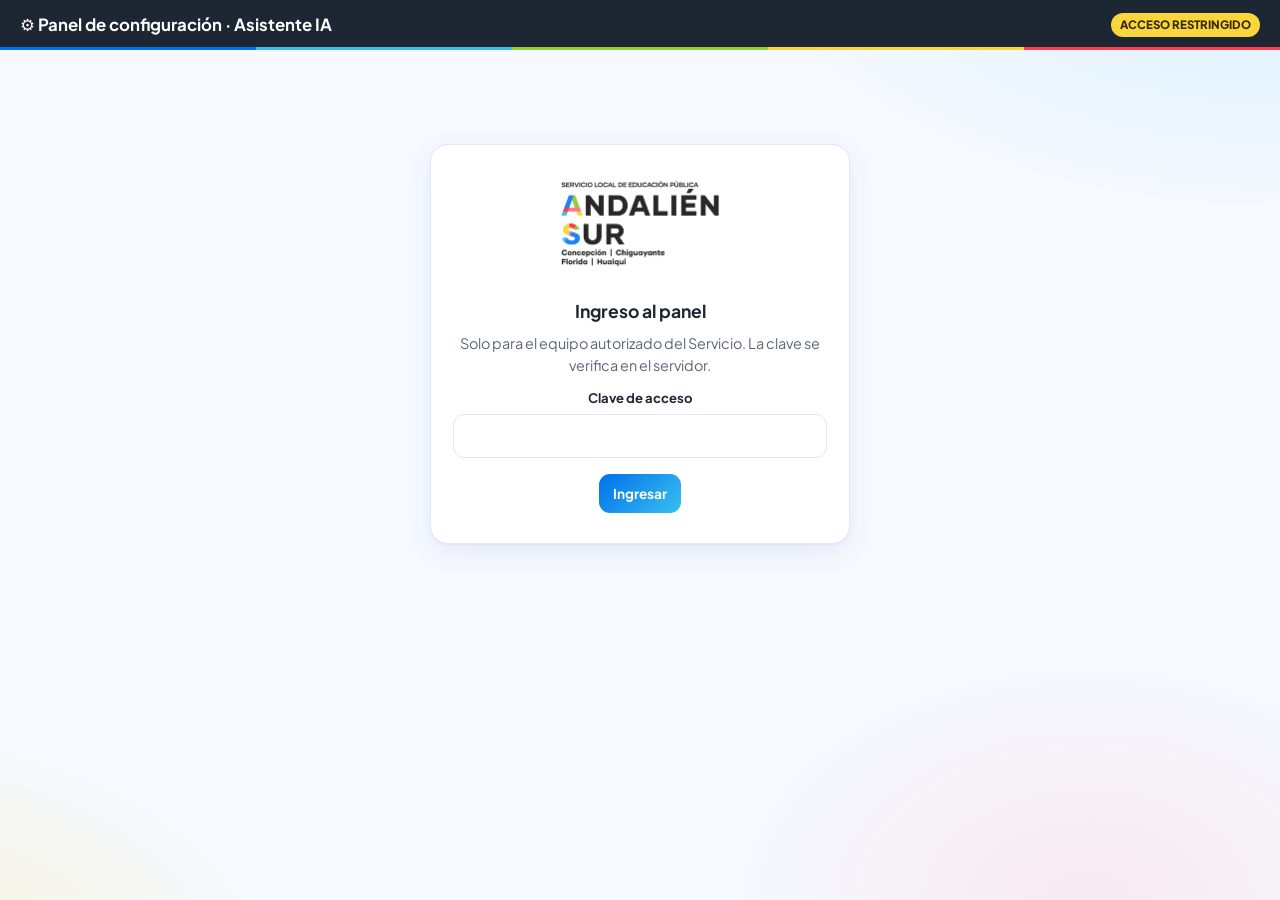
==== admin.html @ 33f2ee9d "Add files via upload" ====
<!DOCTYPE html>
<html lang="es" data-theme="light">
<head>
  <meta charset="UTF-8">
  <meta name="viewport" content="width=device-width, initial-scale=1.0">
  <meta name="robots" content="noindex, nofollow">
  <title>Panel de configuración · Asistente IA SLEP Andalién Sur</title>
  <link rel="icon" type="image/png" sizes="48x48" href="favicon-48.png">
  <link rel="preconnect" href="https://fonts.googleapis.com">
  <link rel="preconnect" href="https://fonts.gstatic.com" crossorigin>
  <link href="https://fonts.googleapis.com/css2?family=Plus+Jakarta+Sans:wght@400;500;600;700;800&display=swap" rel="stylesheet">
  <link rel="stylesheet" href="estilos.css">
  <style>
    body { overflow-y: auto; }
    .adm-top { position: sticky; top: 0; z-index: 5; display: flex; align-items: center; gap: 12px; flex-wrap: wrap; padding: 12px 20px; background: #1d2633; color: #fff; }
    .adm-top::after { content: ""; position: absolute; left: 0; right: 0; bottom: 0; height: 3px; background: var(--arcoiris); }
    .adm-top h1 { margin: 0; font-size: 1.05rem; flex: 1; }
    .adm-top .tag { font-size: .72rem; font-weight: 800; background: var(--slep-amarillo); color: #3a2a00; padding: 3px 9px; border-radius: 999px; }
    .adm { max-width: 1100px; margin: 0 auto; padding: 22px 16px 60px; }
    .tarjeta { background: var(--panel); border: 1px solid var(--borde); border-radius: 18px; box-shadow: var(--sombra); padding: 20px 22px; margin-bottom: 18px; }
    .tarjeta h2 { margin: 0 0 6px; font-size: 1.1rem; }
    .tarjeta p { margin: 0 0 10px; color: var(--texto-2); font-size: .9rem; }
    .login { max-width: 420px; margin: 8vh auto 0; text-align: center; }
    .login img { width: 200px; background: #fff; border-radius: 12px; padding: 6px 10px; margin-bottom: 10px; }
    label { display: block; font-size: .82rem; font-weight: 700; margin: 12px 0 5px; }
    input[type=text], input[type=password], select, textarea {
      width: 100%; font: inherit; font-size: .92rem; color: var(--texto); background: var(--panel);
      border: 1.5px solid var(--borde); border-radius: 11px; padding: 10px 12px;
    }
    textarea { min-height: 110px; resize: vertical; line-height: 1.5; }
    input:focus, select:focus, textarea:focus { outline: none; border-color: var(--slep-celeste); box-shadow: 0 0 0 3px rgba(58,191,240,.18); }
    .fila { display: grid; grid-template-columns: repeat(auto-fit, minmax(190px, 1fr)); gap: 0 14px; }
    .btn { border: 0; border-radius: 11px; padding: 9px 14px; font: inherit; font-weight: 700; font-size: .85rem; cursor: pointer; white-space: nowrap; }
    .btn.primario { background: linear-gradient(135deg, #0071ea, #3abff0); color: #fff; }
    .btn.sec { background: var(--panel-2); color: var(--texto); border: 1.5px solid var(--borde); }
    .btn.peligro { background: var(--rojo-suave); color: var(--rojo); }
    .btn.verde { background: var(--verde-suave); color: #2f6e0c; }
    .btn:disabled { opacity: .5; cursor: wait; }
    .acciones { display: flex; gap: 8px; flex-wrap: wrap; margin-top: 16px; align-items: center; }
    .msg-estado { font-size: .86rem; font-weight: 600; }
    .msg-estado.ok { color: var(--verde); } .msg-estado.error { color: var(--rojo); }
    .ayuda { font-size: .78rem; color: var(--texto-2); margin-top: 4px; }
    .aviso { background: var(--amarillo-suave); border-left: 5px solid var(--slep-amarillo); border-radius: 12px; padding: 12px 14px; font-size: .86rem; margin-bottom: 14px; }
    .vacio { text-align: center; color: var(--texto-2); padding: 20px; }

    /* Resumen */
    .resumen { display: grid; grid-template-columns: repeat(auto-fit, minmax(150px, 1fr)); gap: 10px; margin-bottom: 18px; }
    .cifra { background: var(--panel); border: 1px solid var(--borde); border-top: 4px solid var(--c); border-radius: 14px; padding: 12px 14px; }
    .cifra strong { display: block; font-size: 1.5rem; line-height: 1.1; }
    .cifra span { font-size: .8rem; color: var(--texto-2); }

    /* Pestañas */
    .tabs { display: flex; gap: 6px; flex-wrap: wrap; margin-bottom: 16px; position: sticky; top: 56px; z-index: 4; background: var(--fondo); padding: 6px 0; }
    .tabs button { flex: 1 1 160px; border: 1.5px solid var(--borde); background: var(--panel); border-radius: 13px; padding: 11px 12px; font: inherit; font-weight: 700; font-size: .9rem; cursor: pointer; color: var(--texto); }
    .tabs button.activa { background: #1d2633; color: #fff; border-color: #1d2633; }
    .tabs button.anadir { border-color: #90d039; }
    .tabs button.anadir.activa { background: #4fa61a; border-color: #4fa61a; }

    .herr { display: flex; gap: 8px; flex-wrap: wrap; align-items: center; margin-bottom: 12px; }
    .herr input { flex: 1 1 240px; }
    .chips { display: flex; gap: 6px; flex-wrap: wrap; margin-bottom: 12px; }
    .chips button { border: 1.5px solid var(--borde); background: var(--panel); border-radius: 999px; padding: 6px 12px; font: inherit; font-size: .8rem; font-weight: 600; cursor: pointer; }
    .chips button.activo { background: var(--azul); color: #fff; border-color: var(--azul); }

    /* Grupos y fichas */
    details.grupo { background: var(--panel); border: 1px solid var(--borde); border-radius: 16px; margin-bottom: 12px; overflow: hidden; }
    details.grupo > summary { cursor: pointer; list-style: none; display: flex; align-items: center; gap: 10px; padding: 13px 16px; font-weight: 800; border-left: 6px solid var(--c); }
    details.grupo > summary::-webkit-details-marker { display: none; }
    details.grupo > summary::after { content: "▾"; margin-left: auto; color: var(--texto-2); transition: transform .2s; }
    details.grupo:not([open]) > summary::after { transform: rotate(-90deg); }
    details.grupo > summary .n { font-size: .78rem; font-weight: 700; background: var(--panel-2); border-radius: 999px; padding: 2px 9px; color: var(--texto-2); }
    .fichas { display: grid; gap: 8px; padding: 0 12px 12px; }
    .ficha { display: flex; gap: 12px; align-items: flex-start; border: 1px solid var(--borde); border-radius: 12px; padding: 11px 13px; background: var(--panel); }
    .ficha.eliminado { opacity: .6; background: var(--panel-2); }
    .ficha .info { flex: 1; min-width: 0; }
    .ficha strong { font-size: .95rem; }
    .ficha small { display: block; color: var(--texto-2); font-size: .78rem; margin-top: 2px; }
    .ficha p { margin: 6px 0 0; font-size: .83rem; color: var(--texto-2); white-space: pre-line; overflow: hidden; display: -webkit-box; -webkit-line-clamp: 2; -webkit-box-orient: vertical; }
    .ficha p.abierto { -webkit-line-clamp: unset; display: block; }
    .ver-mas { border: 0; background: none; color: var(--azul); font: inherit; font-size: .78rem; font-weight: 700; padding: 2px 0; cursor: pointer; }
    .ficha .botones { display: flex; gap: 6px; flex-wrap: wrap; justify-content: flex-end; }
    .sello { display: inline-block; font-size: .68rem; font-weight: 800; border-radius: 999px; padding: 2px 8px; margin-left: 6px; vertical-align: 2px; }
    .sello.original { background: var(--azul-suave); color: var(--azul); }
    .sello.editado { background: var(--amarillo-suave); color: #8a6100; }
    .sello.nuevo { background: var(--verde-suave); color: #2f6e0c; }
    .sello.eliminado, .sello.oculto { background: var(--rojo-suave); color: var(--rojo); }
    .subtitulo { font-size: .95rem; margin: 20px 0 10px; }

    /* Añadir */
    .opciones-anadir { display: grid; grid-template-columns: repeat(auto-fit, minmax(190px, 1fr)); gap: 10px; margin-bottom: 16px; }
    .opciones-anadir button { text-align: left; border: 1.5px solid var(--borde); background: var(--panel); border-radius: 14px; padding: 13px 14px; font: inherit; cursor: pointer; border-top: 4px solid var(--c); }
    .opciones-anadir button strong { display: block; font-size: .92rem; }
    .opciones-anadir button span { font-size: .78rem; color: var(--texto-2); }
    .opciones-anadir button.activo { background: var(--azul-suave); border-color: var(--azul); }

    /* Ventana de edición */
    dialog { border: 0; border-radius: 18px; padding: 0; width: min(680px, calc(100vw - 24px)); max-height: calc(100vh - 40px); box-shadow: 0 20px 60px rgba(0,0,0,.3); background: var(--panel); color: var(--texto); }
    dialog::backdrop { background: rgba(15, 25, 40, .55); }
    .dlg-cab { display: flex; align-items: center; gap: 10px; padding: 14px 18px; border-bottom: 1px solid var(--borde); position: sticky; top: 0; background: var(--panel); z-index: 1; }
    .dlg-cab h2 { margin: 0; font-size: 1.02rem; flex: 1; }
    .dlg-cuerpo { padding: 4px 18px 18px; }
    @media (max-width: 640px) {
      .ficha { flex-direction: column; } .ficha .botones { justify-content: flex-start; }
      .adm-top { padding: 10px 14px; } .adm-top h1 { font-size: .95rem; } .adm-top .tag { display: none; }
      .resumen { grid-template-columns: repeat(3, 1fr); gap: 6px; }
      .cifra { padding: 8px 9px; } .cifra strong { font-size: 1.15rem; } .cifra span { font-size: .68rem; }
      .tabs { position: static; } .tabs button { flex: 1 1 30%; padding: 9px 6px; font-size: .78rem; }
    }
  </style>
</head>
<body>
  <header class="adm-top">
    <h1>⚙️ Panel de configuración · Asistente IA</h1>
    <span class="tag">ACCESO RESTRINGIDO</span>
    <button class="btn sec" id="btnSalir" hidden>Cerrar sesión</button>
  </header>

  <main class="adm">
    <!-- INGRESO -->
    <section class="tarjeta login" id="vistaLogin">
      <img src="logo-slep.png" alt="SLEP Andalién Sur">
      <h2>Ingreso al panel</h2>
      <p>Solo para el equipo autorizado del Servicio. La clave se verifica en el servidor.</p>
      <form id="formLogin">
        <label for="clave">Clave de acceso</label>
        <input type="password" id="clave" autocomplete="current-password" required>
        <div class="acciones" style="justify-content:center">
          <button class="btn primario" id="btnEntrar" type="submit">Ingresar</button>
        </div>
        <p class="msg-estado" id="estadoLogin"></p>
      </form>
    </section>

    <!-- PANEL -->
    <div id="vistaPanel" hidden>
      <div class="aviso">🔒 <strong>Solo información institucional.</strong> No ingrese nombres de estudiantes, RUT, correos, teléfonos ni datos de salud (Ley 21.719). Los cambios se ven en el asistente la próxima vez que alguien lo abra. <span id="enlacePlanilla"></span></div>

      <div class="resumen" id="resumen"></div>

      <nav class="tabs" aria-label="Secciones del panel">
        <button data-tab="est" class="activa">🏫 Establecimientos</button>
        <button data-tab="fuentes">📚 Fuentes y documentos</button>
        <button data-tab="anadir" class="anadir">➕ Añadir</button>
      </nav>

      <!-- ESTABLECIMIENTOS: ver, editar, eliminar -->
      <section id="tab-est">
        <div class="herr">
          <input type="text" id="buscarEst" placeholder="🔍 Buscar colegio, nivel o característica…">
        </div>
        <div class="chips" id="chipsComuna"></div>
        <div id="listaEst"><p class="vacio">Cargando…</p></div>
      </section>

      <!-- FUENTES: ver, editar, eliminar -->
      <section id="tab-fuentes" hidden>
        <div class="herr">
          <input type="text" id="buscarFuente" placeholder="🔍 Buscar documento, organismo o tema…">
        </div>
        <div id="listaFuentes"><p class="vacio">Cargando…</p></div>
      </section>

      <!-- AÑADIR -->
      <section id="tab-anadir" hidden>
        <div class="opciones-anadir" id="opcionesAnadir">
          <button data-nuevo="establecimiento" style="--c:#4fa61a" class="activo"><strong>🏫 Establecimiento</strong><span>Un colegio, liceo o jardín nuevo</span></button>
          <button data-nuevo="documento" style="--c:#e0559b"><strong>📄 Documento o enlace</strong><span>Aparece en la Biblioteca y el chat lo usa</span></button>
          <button data-nuevo="info" style="--c:#0071ea"><strong>ℹ️ Información del Servicio</strong><span>Avisos, orientaciones o acuerdos</span></button>
          <button data-nuevo="masivo" style="--c:#f0a500"><strong>📥 Varios establecimientos</strong><span>Carga masiva desde el PAL</span></button>
        </div>
        <section class="tarjeta" id="cajaAnadir"></section>
      </section>
    </div>
  </main>

  <!-- Ventana para editar -->
  <dialog id="dlg">
    <div class="dlg-cab"><h2 id="dlgTitulo">Editar</h2><button class="btn sec" type="button" id="dlgCerrar">✕ Cerrar</button></div>
    <div class="dlg-cuerpo" id="dlgCuerpo"></div>
  </dialog>

  <script src="config.js"></script>
  <script src="establecimientos.js"></script>
  <script src="documentos.js"></script>
  <script>
  (function () {
    "use strict";
    const $ = (s) => document.querySelector(s);
    const esc = (t) => String(t == null ? "" : t).replace(/[&<>"]/g, (c) => ({ "&": "&amp;", "<": "&lt;", ">": "&gt;", '"': "&quot;" }[c]));
    const norm = (t) => String(t || "").toLowerCase().normalize("NFD").replace(/[̀-ͯ]/g, "").trim();
    const API = (typeof CONFIG !== "undefined" && CONFIG.API) || "";
    const PERSONALES = /\b\d{1,2}\.?\d{3}\.?\d{3}\s?-\s?[\dkK]\b|\b[\w.+-]+@[\w-]+\.[\w.-]+\b|(\+?56\s?)?\b9\s?\d{4}\s?\d{4}\b/;
    const COMUNAS = ["Concepción", "Chiguayante", "Florida", "Hualqui"];
    const COLOR_COMUNA = { "Concepción": "#0071ea", "Chiguayante": "#3abff0", "Florida": "#4fa61a", "Hualqui": "#f0a500", "": "#8a94a6" };
    const NOMBRE_ESTADO = { original: "Base PAL", editado: "Editado", nuevo: "Agregado", eliminado: "Eliminado", oculto: "Oculto" };
    let clave = "", items = [], comunaFiltro = "", tipoNuevo = "establecimiento";

    try { clave = sessionStorage.getItem("slep-admin") || ""; } catch (e) {}

    async function llamar(accion, extra) {
      if (!API) throw new Error("El asistente no tiene configurada la URL de Apps Script (config.js).");
      const r = await fetch(API, { method: "POST", headers: { "Content-Type": "text/plain;charset=utf-8" }, body: JSON.stringify(Object.assign({ accion, clave }, extra || {})) });
      const d = await r.json();
      if (!d.ok) throw new Error(d.error || "Error desconocido");
      return d;
    }
    function estado(el, texto, tipo) { if (!el) return; el.textContent = texto; el.className = "msg-estado " + (tipo || ""); }

    /* ---------- Ingreso ---------- */
    async function entrar(e) {
      if (e) e.preventDefault();
      if (!clave) clave = $("#clave").value;
      $("#btnEntrar").disabled = true; estado($("#estadoLogin"), "Verificando…");
      try {
        const d = await llamar("admin-entrar");
        try { sessionStorage.setItem("slep-admin", clave); } catch (err) {}
        $("#vistaLogin").hidden = true; $("#vistaPanel").hidden = false; $("#btnSalir").hidden = false;
        if (d.planilla) $("#enlacePlanilla").innerHTML = `Respaldo: <a href="${esc(d.planilla)}" target="_blank" rel="noopener">planilla de Google</a>.`;
        cargar();
      } catch (err) {
        clave = ""; try { sessionStorage.removeItem("slep-admin"); } catch (e2) {}
        estado($("#estadoLogin"), err.message, "error");
      } finally { $("#btnEntrar").disabled = false; }
    }
    async function cargar() {
      try { items = (await llamar("admin-listar")).items || []; pintarTodo(); }
      catch (err) { $("#listaEst").innerHTML = $("#listaFuentes").innerHTML = `<p class="vacio">No se pudo cargar: ${esc(err.message)}</p>`; }
    }

    /* ---------- Unión: base (archivos del sitio) + cambios del panel ---------- */
    function establecimientos() {
      const panel = items.filter((i) => i.tipo === "establecimiento");
      const usados = new Set();
      const lista = ESTABLECIMIENTOS.map((b) => {
        const it = panel.find((i) => i.id === b.id) || panel.find((i) => norm(i.titulo) === norm(b.nombre));
        const o = { id: b.id, nombre: b.nombre, comuna: b.comuna || "", entorno: b.entorno || "", niveles: b.niveles || "", alias: b.alias || "",
          caracteristicas: b.caracteristicas || "", enlaces: "", rbd: b.rbd || "", base: b, estado: "original" };
        if (!it) return o;
        usados.add(it.id);
        if (!it.activo) return Object.assign(o, { estado: "eliminado", item: it });
        return Object.assign(o, { nombre: it.titulo, comuna: it.comuna, entorno: it.entorno, niveles: it.niveles, alias: it.claves,
          caracteristicas: it.texto, enlaces: it.enlaces, estado: "editado", item: it });
      });
      panel.filter((i) => !usados.has(i.id)).forEach((it) => lista.push({ id: it.id, nombre: it.titulo, comuna: it.comuna, entorno: it.entorno,
        niveles: it.niveles, alias: it.claves, caracteristicas: it.texto, enlaces: it.enlaces, estado: it.activo ? "nuevo" : "oculto", item: it }));
      return lista;
    }
    function documentos() {
      const panel = items.filter((i) => i.tipo === "documento");
      const usados = new Set();
      const lista = DOCUMENTOS.map((b) => {
        const it = panel.find((i) => i.id === b.id);
        const enl = [b.url && /^https?:/.test(b.url) ? "Sitio oficial | " + b.url : "", b.pdfOficial && b.pdfOficial !== b.url ? "PDF oficial | " + b.pdfOficial : ""].filter(Boolean).join("\n");
        const o = { id: b.id, titulo: b.titulo, organismo: b.org, anio: b.anio || "", categoria: b.cat, texto: b.resumen, enlaces: enl, claves: "", base: b, estado: "original" };
        if (!it) return o;
        usados.add(it.id);
        if (!it.activo) return Object.assign(o, { estado: "eliminado", item: it });
        return Object.assign(o, { titulo: it.titulo, organismo: it.organismo || b.org, anio: it.anio, categoria: it.categoria || b.cat, texto: it.texto,
          enlaces: it.enlaces, claves: it.claves, estado: "editado", item: it });
      });
      panel.filter((i) => !usados.has(i.id)).forEach((it) => lista.push({ id: it.id, titulo: it.titulo, organismo: it.organismo, anio: it.anio,
        categoria: it.categoria || "servicio", texto: it.texto, enlaces: it.enlaces, claves: it.claves, estado: it.activo ? "nuevo" : "oculto", item: it }));
      return lista;
    }
    const informaciones = () => items.filter((i) => i.tipo === "info" || i.tipo === "enlace")
      .map((it) => ({ id: it.id, titulo: it.titulo, texto: it.texto, enlaces: it.enlaces, claves: it.claves, estado: it.activo ? "nuevo" : "oculto", item: it }));

    /* ---------- Pintar ---------- */
    function pintarTodo() { pintarResumen(); pintarChips(); pintarEst(); pintarFuentes(); if (!$("#cajaAnadir").innerHTML) mostrarAnadir(tipoNuevo); }

    function pintarResumen() {
      const ests = establecimientos().filter((e) => e.estado !== "eliminado" && e.estado !== "oculto");
      const docs = documentos().filter((d) => d.estado !== "eliminado" && d.estado !== "oculto");
      const cifras = COMUNAS.map((c) => ({ n: ests.filter((e) => e.comuna === c).length, t: c, c: COLOR_COMUNA[c] }))
        .concat([{ n: docs.length, t: "Documentos en la Biblioteca", c: "#e0559b" }, { n: informaciones().filter((i) => i.estado !== "oculto").length, t: "Informaciones del Servicio", c: "#5b4bd1" }]);
      $("#resumen").innerHTML = `<div class="cifra" style="--c:#1d2633"><strong>${ests.length}</strong><span>Establecimientos en total</span></div>` +
        cifras.map((x) => `<div class="cifra" style="--c:${x.c}"><strong>${x.n}</strong><span>${esc(x.t)}</span></div>`).join("");
    }
    function pintarChips() {
      const opciones = [["", "Todas"]].concat(COMUNAS.map((c) => [c, c]), [["sin", "Sin comuna"]]);
      $("#chipsComuna").innerHTML = opciones.map(([v, t]) => `<button data-comuna="${esc(v)}" class="${comunaFiltro === v ? "activo" : ""}">${esc(t)}</button>`).join("");
    }

    function botonesDe(o, tipo) {
      const b = [];
      if (o.estado === "eliminado") b.push(`<button class="btn verde" data-acc="restaurar" data-tipo="${tipo}" data-id="${esc(o.id)}">↩ Restaurar</button>`);
      else {
        b.push(`<button class="btn sec" data-acc="editar" data-tipo="${tipo}" data-id="${esc(o.id)}">✏️ Editar</button>`);
        if (o.estado === "editado") b.push(`<button class="btn sec" data-acc="original" data-tipo="${tipo}" data-id="${esc(o.id)}" title="Deshacer los cambios">↺ Original</button>`);
        if (o.estado === "oculto") b.push(`<button class="btn verde" data-acc="mostrar" data-tipo="${tipo}" data-id="${esc(o.id)}">👁 Mostrar</button>`);
        b.push(`<button class="btn peligro" data-acc="eliminar" data-tipo="${tipo}" data-id="${esc(o.id)}">🗑 Eliminar</button>`);
      }
      return `<div class="botones">${b.join("")}</div>`;
    }
    const sello = (e) => `<span class="sello ${e}">${NOMBRE_ESTADO[e]}</span>`;
    const textoLargo = (t) => t ? `<p>${esc(t)}</p>${String(t).length > 150 ? `<button class="ver-mas" type="button">Ver más</button>` : ""}` : "";

    function pintarEst() {
      const q = norm($("#buscarEst").value);
      const todos = establecimientos().filter((e) => !q || norm([e.nombre, e.alias, e.niveles, e.caracteristicas, e.rbd].join(" ")).includes(q));
      const grupos = COMUNAS.concat([""]).filter((c) => !comunaFiltro || (comunaFiltro === "sin" ? c === "" : c === comunaFiltro));
      const html = grupos.map((c) => {
        const lista = todos.filter((e) => (COMUNAS.includes(e.comuna) ? e.comuna : "") === c).sort((a, b) => a.nombre.localeCompare(b.nombre, "es"));
        if (!lista.length) return "";
        const activos = lista.filter((e) => e.estado !== "eliminado");
        return `<details class="grupo" open style="--c:${COLOR_COMUNA[c]}"><summary>${c ? "📍 " + esc(c) : "❔ Sin comuna registrada"} <span class="n">${activos.length}</span></summary>
          <div class="fichas">${lista.map((e) => `
            <div class="ficha ${e.estado === "eliminado" ? "eliminado" : ""}">
              <div class="info">
                <strong>${esc(e.nombre)}</strong>${sello(e.estado)}
                <small>${[e.niveles, e.entorno, e.rbd ? "RBD " + e.rbd : "", e.alias ? "También: " + e.alias : ""].filter(Boolean).map(esc).join(" · ")}</small>
                ${textoLargo(e.caracteristicas)}
              </div>${botonesDe(e, "establecimiento")}
            </div>`).join("")}</div></details>`;
      }).join("");
      $("#listaEst").innerHTML = html || `<p class="vacio">No encontré establecimientos con ese criterio.</p>`;
    }

    function pintarFuentes() {
      const q = norm($("#buscarFuente").value);
      const filtra = (o) => !q || norm([o.titulo, o.organismo, o.texto, o.claves].join(" ")).includes(q);
      const docs = documentos().filter(filtra);
      const infos = informaciones().filter(filtra);
      const grupos = Object.keys(CATEGORIAS_DOC).map((c) => {
        const C = CATEGORIAS_DOC[c];
        const lista = docs.filter((d) => (CATEGORIAS_DOC[d.categoria] ? d.categoria : "servicio") === c);
        if (!lista.length) return "";
        return `<details class="grupo" ${q ? "open" : ""} style="--c:${C.color}"><summary>${C.emoji} ${esc(C.nombre)} <span class="n">${lista.filter((d) => d.estado !== "eliminado").length}</span></summary>
          <div class="fichas">${lista.map((d) => `
            <div class="ficha ${d.estado === "eliminado" ? "eliminado" : ""}">
              <div class="info"><strong>${esc(d.titulo)}</strong>${sello(d.estado)}
                <small>${esc([d.organismo, d.anio].filter(Boolean).join(" · "))}</small>${textoLargo(d.texto)}</div>${botonesDe(d, "documento")}
            </div>`).join("")}</div></details>`;
      }).join("");
      $("#listaFuentes").innerHTML =
        `<h3 class="subtitulo">📄 Documentos y enlaces de la Biblioteca</h3>` + (grupos || `<p class="vacio">Sin resultados.</p>`) +
        `<h3 class="subtitulo">ℹ️ Información del Servicio (la usa el chat)</h3>` +
        (infos.length ? `<div class="fichas" style="padding:0">${infos.map((i) => `
          <div class="ficha"><div class="info"><strong>${esc(i.titulo)}</strong>${sello(i.estado)}<small>Actualizado: ${esc(i.item.actualizado)}</small>${textoLargo(i.texto)}</div>${botonesDe(i, "info")}</div>`).join("")}</div>`
          : `<p class="vacio">Aún no hay información del Servicio. Puede agregarla en la pestaña <strong>➕ Añadir</strong>.</p>`);
    }

    /* ---------- Formularios (los mismos para añadir y editar) ---------- */
    const opcionesCat = (sel) => Object.keys(CATEGORIAS_DOC).map((c) => `<option value="${c}" ${c === sel ? "selected" : ""}>${CATEGORIAS_DOC[c].emoji} ${esc(CATEGORIAS_DOC[c].nombre)}</option>`).join("");
    function formulario(tipo, v) {
      v = v || {};
      const pie = `<div class="acciones"><button class="btn primario" type="submit">💾 Guardar</button><span class="msg-estado"></span></div>`;
      if (tipo === "establecimiento") return `
        <form data-form="establecimiento" data-id="${esc(v.id || "")}">
          <label>Nombre del establecimiento</label><input type="text" name="titulo" maxlength="200" required value="${esc(v.nombre)}">
          <div class="fila">
            <div><label>Comuna</label><select name="comuna"><option value="">—</option>${COMUNAS.map((c) => `<option ${c === v.comuna ? "selected" : ""}>${c}</option>`).join("")}</select></div>
            <div><label>Entorno</label><select name="entorno"><option value="">—</option>${["Urbano", "Rural", "Mixto (urbano y rural)"].map((c) => `<option ${c === v.entorno ? "selected" : ""}>${c}</option>`).join("")}</select></div>
          </div>
          <label>Niveles que imparte</label><input type="text" name="niveles" maxlength="200" value="${esc(v.niveles)}" placeholder="Ej.: Parvularia a 8° básico">
          <label>Otros nombres con que se le conoce (opcional, separados por coma)</label><input type="text" name="claves" maxlength="500" value="${esc(v.alias)}" placeholder="Ej.: sigla o nombre corto">
          <label>Características (según el PAL)</label><textarea name="texto" maxlength="8000" placeholder="Sello, programas (PIE, SEP), focos del PAL, realidad del entorno. Sin datos personales.">${esc(v.caracteristicas)}</textarea>
          <label>Enlaces (opcional, uno por línea: Título | https://...)</label><textarea name="enlaces" maxlength="3000" style="min-height:60px">${esc(v.enlaces)}</textarea>
          ${pie}</form>`;
      if (tipo === "documento") return `
        <form data-form="documento" data-id="${esc(v.id || "")}">
          <label>Título del documento o recurso</label><input type="text" name="titulo" maxlength="200" required value="${esc(v.titulo)}">
          <div class="fila">
            <div><label>Organismo</label><input type="text" name="organismo" maxlength="120" value="${esc(v.organismo)}" placeholder="Ej.: MINEDUC, CPEIP, SLEP"></div>
            <div><label>Año</label><input type="text" name="anio" maxlength="10" value="${esc(v.anio)}"></div>
            <div><label>Categoría en la Biblioteca</label><select name="categoria">${opcionesCat(v.categoria || "servicio")}</select></div>
          </div>
          <label>Resumen (una idea por línea; puede usar **negritas**)</label><textarea name="texto" maxlength="8000">${esc(v.texto)}</textarea>
          <label>Enlaces (uno por línea: Título | https://... — el primero es el principal)</label><textarea name="enlaces" maxlength="3000" style="min-height:70px" placeholder="Sitio oficial | https://www.mineduc.cl/...">${esc(v.enlaces)}</textarea>
          <label>Palabras clave para el chat (separadas por coma)</label><input type="text" name="claves" maxlength="500" value="${esc(v.claves)}">
          ${pie}</form>`;
      if (tipo === "info") return `
        <form data-form="info" data-id="${esc(v.id || "")}">
          <label>Título</label><input type="text" name="titulo" maxlength="200" required value="${esc(v.titulo)}">
          <label>Contenido (puede usar **negritas** y listas con guiones)</label><textarea name="texto" maxlength="8000">${esc(v.texto)}</textarea>
          <label>Enlaces (opcional, uno por línea: Título | https://...)</label><textarea name="enlaces" maxlength="3000" style="min-height:60px">${esc(v.enlaces)}</textarea>
          <label>Palabras clave (con que la gente preguntaría por este tema)</label><input type="text" name="claves" maxlength="500" value="${esc(v.claves)}">
          ${pie}</form>`;
      return `
        <h2>📥 Carga masiva de establecimientos</h2>
        <p>Una línea por establecimiento, con los campos separados por punto y coma:<br><code>Nombre ; Comuna ; Entorno ; Niveles ; Características</code></p>
        <textarea id="masivo" placeholder="Escuela Ejemplo ; Florida ; Rural ; Parvularia a 8° básico ; Sello medioambiental, multigrado, foco en lectura inicial"></textarea>
        <div class="acciones"><button class="btn primario" type="button" id="btnMasivo">Cargar establecimientos</button><span class="msg-estado" id="estadoMasivo"></span></div>`;
    }

    async function guardarForm(form) {
      const tipo = form.dataset.form;
      const f = Object.fromEntries(new FormData(form).entries());
      const salida = form.querySelector(".msg-estado");
      if (PERSONALES.test([f.titulo, f.texto, f.claves].join(" "))) { estado(salida, "⚠️ Detecté un RUT, correo o teléfono. Quítelo antes de guardar.", "error"); return; }
      if (String(f.enlaces || "").split("\n").some((l) => l.trim() && !/https?:\/\//.test(l))) { estado(salida, "⚠️ Cada enlace debe incluir https://", "error"); return; }
      const item = Object.assign({ id: form.dataset.id, tipo, activo: true }, f);
      const boton = form.querySelector("button[type=submit]"); boton.disabled = true; estado(salida, "Guardando…");
      try {
        await llamar("admin-guardar", { item });
        estado(salida, "✅ Guardado. Ya está disponible en el asistente.", "ok");
        if (form.closest("dialog")) setTimeout(() => $("#dlg").close(), 700); else form.reset();
        cargar();
      } catch (err) { estado(salida, err.message, "error"); }
      finally { boton.disabled = false; }
    }

    function mostrarAnadir(tipo) {
      tipoNuevo = tipo;
      document.querySelectorAll("#opcionesAnadir button").forEach((b) => b.classList.toggle("activo", b.dataset.nuevo === tipo));
      const titulos = { establecimiento: "🏫 Nuevo establecimiento", documento: "📄 Nuevo documento o enlace", info: "ℹ️ Nueva información del Servicio" };
      $("#cajaAnadir").innerHTML = (titulos[tipo] ? `<h2>${titulos[tipo]}</h2>` : "") + formulario(tipo, { comuna: comunaFiltro && comunaFiltro !== "sin" ? comunaFiltro : "" });
    }

    /* ---------- Acciones de las fichas ---------- */
    const buscarObj = (tipo, id) => (tipo === "establecimiento" ? establecimientos() : tipo === "documento" ? documentos() : informaciones()).find((o) => o.id === id);
    async function accion(acc, tipo, id) {
      const o = buscarObj(tipo, id); if (!o) return;
      const nombre = o.nombre || o.titulo;
      try {
        if (acc === "editar") {
          $("#dlgTitulo").textContent = "✏️ Editar: " + nombre;
          $("#dlgCuerpo").innerHTML = (o.estado === "original" ? `<p class="ayuda" style="margin-top:12px">Este registro viene de los archivos del sitio. Al guardar, su versión editada reemplaza a la original (podrá volver a la original cuando quiera).</p>` : "") + formulario(tipo, o);
          $("#dlg").showModal(); return;
        }
        if (acc === "eliminar") {
          if (o.estado === "original" || o.estado === "editado") {
            if (!confirm(`¿Quitar "${nombre}" del asistente?\n\nPodrá restaurarlo después con el botón "Restaurar".`)) return;
            await llamar("admin-guardar", { item: Object.assign({}, o.item || {}, { id: o.id, tipo, titulo: nombre, activo: false }) });
          } else {
            if (!confirm(`¿Eliminar definitivamente "${nombre}"?`)) return;
            await llamar("admin-eliminar", { id: o.item.id });
          }
        }
        if (acc === "restaurar" || acc === "original") {
          if (acc === "original" && !confirm(`¿Descartar los cambios de "${nombre}" y volver a la versión original?`)) return;
          await llamar("admin-eliminar", { id: o.item.id });
        }
        if (acc === "mostrar") await llamar("admin-guardar", { item: Object.assign({}, o.item, { activo: true }) });
        cargar();
      } catch (err) { alert(err.message); }
    }

    async function cargaMasiva() {
      const lineas = $("#masivo").value.split("\n").map((l) => l.trim()).filter(Boolean);
      if (!lineas.length) return;
      if (PERSONALES.test(lineas.join(" "))) { estado($("#estadoMasivo"), "⚠️ Hay un RUT, correo o teléfono. Quítelo antes de cargar.", "error"); return; }
      $("#btnMasivo").disabled = true;
      let ok = 0; const errores = [];
      for (const [n, l] of lineas.entries()) {
        const [titulo, comuna, entorno, niveles, ...resto] = l.split(";").map((x) => x.trim());
        estado($("#estadoMasivo"), `Cargando ${n + 1} de ${lineas.length}…`);
        try { await llamar("admin-guardar", { item: { tipo: "establecimiento", titulo, comuna, entorno, niveles, texto: resto.join("; "), activo: true } }); ok++; }
        catch (err) { errores.push(`Línea ${n + 1}: ${err.message}`); }
      }
      estado($("#estadoMasivo"), `✅ ${ok} cargados.` + (errores.length ? ` ⚠️ ${errores.join(" · ")}` : ""), errores.length ? "error" : "ok");
      if (!errores.length) $("#masivo").value = "";
      $("#btnMasivo").disabled = false; cargar();
    }

    /* ---------- Eventos ---------- */
    $("#formLogin").addEventListener("submit", (e) => { clave = ""; entrar(e); });
    $("#btnSalir").addEventListener("click", () => { try { sessionStorage.removeItem("slep-admin"); } catch (e) {} location.reload(); });
    document.querySelector(".tabs").addEventListener("click", (e) => {
      const b = e.target.closest("button"); if (!b) return;
      document.querySelectorAll(".tabs button").forEach((x) => x.classList.toggle("activa", x === b));
      ["est", "fuentes", "anadir"].forEach((t) => { $("#tab-" + t).hidden = t !== b.dataset.tab; });
    });
    $("#chipsComuna").addEventListener("click", (e) => { const b = e.target.closest("button"); if (!b) return; comunaFiltro = b.dataset.comuna; pintarChips(); pintarEst(); });
    $("#buscarEst").addEventListener("input", pintarEst);
    $("#buscarFuente").addEventListener("input", pintarFuentes);
    $("#opcionesAnadir").addEventListener("click", (e) => { const b = e.target.closest("button"); if (b) mostrarAnadir(b.dataset.nuevo); });
    document.addEventListener("click", (e) => {
      const b = e.target.closest("[data-acc]"); if (b) return accion(b.dataset.acc, b.dataset.tipo, b.dataset.id);
      const vm = e.target.closest(".ver-mas"); if (vm) { const p = vm.previousElementSibling; p.classList.toggle("abierto"); vm.textContent = p.classList.contains("abierto") ? "Ver menos" : "Ver más"; }
      if (e.target.id === "btnMasivo") cargaMasiva();
    });
    document.addEventListener("submit", (e) => { const f = e.target.closest("[data-form]"); if (f) { e.preventDefault(); guardarForm(f); } });
    $("#dlgCerrar").addEventListener("click", () => $("#dlg").close());

    if (clave) entrar();
  })();
  </script>
</body>
</html>
---- estilos.css ----
/* =====================================================================
   Asistente IA Educativa · SLEP Andalién Sur
   Paleta tomada del logo institucional: azul, celeste, verde, amarillo,
   rojo y rosado.
   ===================================================================== */
[hidden] { display: none !important; }   /* "hidden" siempre oculta, aunque la clase tenga display */

:root {
  /* Paleta del logo */
  --slep-azul: #0071ea;
  --slep-celeste: #3abff0;
  --slep-verde: #90d039;
  --slep-amarillo: #f8d63c;
  --slep-rojo: #ff3c4c;
  --slep-rosa: #ff98a4;
  --slep-gris: #2b2b2b;
  --arcoiris: linear-gradient(90deg, #0071ea 0 20%, #3abff0 20% 40%, #90d039 40% 60%, #f8d63c 60% 80%, #ff3c4c 80% 100%);

  /* Tema claro (por defecto) */
  --azul: #0071ea;
  --azul-2: #3abff0;
  --azul-suave: #e6f2ff;
  --naranjo: #f8b400;
  --amarillo-suave: #fff8d6;
  --verde: #4fa61a;
  --verde-suave: #eef9e1;
  --rojo: #e52f3f;
  --rojo-suave: #ffe9eb;
  --rosa-suave: #fff0f2;

  --fondo: #f6f9ff;
  --panel: #ffffff;
  --panel-2: #f3f7fd;
  --texto: #1d2633;
  --texto-2: #5a6678;
  --borde: #e2e9f3;
  --sombra: 0 1px 2px rgba(0, 60, 140, .06), 0 8px 28px rgba(0, 60, 140, .08);
  --radio: 16px;
  --sidebar: 300px;
  color-scheme: light;
}

/* Tema oscuro: solo si la persona lo elige con el botón */
:root[data-theme="dark"] {
  --azul: #4da3ff; --azul-2: #5fd0f7; --azul-suave: #17304f;
  --naranjo: #f8d63c; --amarillo-suave: #3a3418;
  --verde: #9ed957; --verde-suave: #233419;
  --rojo: #ff6b77; --rojo-suave: #3c1d22; --rosa-suave: #3a2228;
  --fondo: #111a2b; --panel: #18243a; --panel-2: #1e2c45;
  --texto: #eef3fa; --texto-2: #a9b6c9; --borde: #2a3b58;
  --sombra: 0 1px 2px rgba(0,0,0,.3), 0 8px 28px rgba(0,0,0,.25);
  color-scheme: dark;
}

* { box-sizing: border-box; }
html, body { height: 100%; margin: 0; }
body {
  font-family: "Plus Jakarta Sans", system-ui, -apple-system, "Segoe UI", Roboto, sans-serif;
  background:
    radial-gradient(900px 500px at 100% -10%, rgba(58, 191, 240, .18), transparent 60%),
    radial-gradient(700px 450px at -10% 110%, rgba(248, 214, 60, .20), transparent 60%),
    radial-gradient(600px 400px at 85% 100%, rgba(255, 152, 164, .16), transparent 60%),
    var(--fondo);
  color: var(--texto);
  font-size: 15.5px;
  line-height: 1.55;
  -webkit-font-smoothing: antialiased;
}
:root[data-theme="dark"] body {
  background:
    radial-gradient(900px 500px at 100% -10%, rgba(58, 191, 240, .14), transparent 60%),
    radial-gradient(700px 450px at -10% 110%, rgba(144, 208, 57, .10), transparent 60%),
    var(--fondo);
}
button { font: inherit; cursor: pointer; }
.sr-only { position: absolute; width: 1px; height: 1px; overflow: hidden; clip: rect(0 0 0 0); }
:focus-visible { outline: 3px solid var(--slep-amarillo); outline-offset: 2px; border-radius: 8px; }

.app { display: flex; height: 100vh; height: 100dvh; }

/* ------------------------------- Sidebar ------------------------------- */
.sidebar {
  position: relative; width: var(--sidebar); flex-shrink: 0;
  background: var(--panel); border-right: 1px solid var(--borde);
  display: flex; flex-direction: column; gap: 12px;
  padding: 22px 14px 16px; overflow: hidden;
}
.franja { position: absolute; top: 0; left: 0; right: 0; height: 6px; background: var(--arcoiris); }
.brand { display: flex; align-items: center; gap: 10px; padding: 2px 4px 6px; }
.brand-logo {
  width: 100%; max-width: 220px; height: auto; display: block;
  background: #fff; border-radius: 12px; padding: 6px 8px;
}
:root[data-theme="dark"] .brand-logo { box-shadow: 0 0 0 1px var(--borde); }
.brand .icon-btn { margin-left: auto; }

.btn-nueva, .btn-wizard, .btn-instalar {
  display: flex; align-items: center; gap: 10px; width: 100%;
  border-radius: 14px; padding: 12px 14px; font-weight: 700; font-size: .92rem;
  transition: transform .12s, box-shadow .15s, filter .15s;
}
.btn-nueva {
  background: linear-gradient(135deg, #0071ea, #3abff0); color: #fff; border: 0;
  box-shadow: 0 6px 18px rgba(0, 113, 234, .32);
}
.btn-wizard {
  background: linear-gradient(135deg, #f8d63c, #ffb340); color: #3a2a00; border: 0;
  box-shadow: 0 6px 18px rgba(248, 180, 0, .28);
}
.btn-instalar {
  background: linear-gradient(135deg, #90d039, #4fb84a); color: #fff; border: 0;
  box-shadow: 0 6px 18px rgba(79, 166, 26, .28);
}
.btn-nueva:hover, .btn-wizard:hover, .btn-instalar:hover { transform: translateY(-1px); filter: brightness(1.05); }

.btn-biblioteca {
  display: flex; align-items: center; gap: 10px; width: 100%; text-decoration: none;
  border-radius: 14px; padding: 11px 14px; font-weight: 700; font-size: .9rem;
  background: var(--azul-suave); color: var(--azul); border: 1.5px solid color-mix(in srgb, var(--slep-celeste) 45%, transparent);
  transition: transform .12s, background .15s;
}
.btn-biblioteca:hover { transform: translateY(-1px); background: color-mix(in srgb, var(--slep-celeste) 22%, var(--panel)); }
.perfil {
  display: flex; align-items: center; gap: 10px; width: 100%; text-align: left;
  border: 1.5px dashed color-mix(in srgb, var(--slep-rosa) 70%, transparent); background: var(--rosa-suave);
  color: var(--texto); border-radius: 14px; padding: 9px 12px;
}
.perfil:hover { border-style: solid; }
.perfil-ico { font-size: 1.2rem; }
.perfil strong { display: block; font-size: .86rem; line-height: 1.3; }
.perfil small { display: block; font-size: .74rem; color: var(--texto-2); }
.ver-prompt { margin-top: 12px; border: 1px dashed var(--borde); border-radius: 12px; padding: 8px 12px; }
.ver-prompt summary { cursor: pointer; font-size: .82rem; font-weight: 700; color: var(--texto-2); }
.ayuda-chat { font-size: .82rem; color: var(--texto-2); margin-top: 10px !important; }
.burbuja a { color: var(--azul); font-weight: 600; text-decoration-thickness: 1.5px; text-underline-offset: 2px; word-break: break-word; }

.temas { flex: 1; overflow-y: auto; margin: 4px -6px 0; padding: 0 6px; }
.temas details { border-radius: 12px; margin-bottom: 4px; }
.temas summary {
  list-style: none; cursor: pointer; padding: 9px 10px; border-radius: 12px;
  font-size: .78rem; font-weight: 800; color: var(--texto-2); text-transform: uppercase; letter-spacing: .04em;
  display: flex; align-items: center; gap: 10px;
}
.temas summary::-webkit-details-marker { display: none; }
.temas summary::after { content: "›"; margin-left: auto; font-size: 1.15rem; transition: transform .15s; }
.temas details[open] summary::after { transform: rotate(90deg); }
.temas summary:hover { background: var(--panel-2); }
.temas .dot { width: 12px; height: 12px; border-radius: 4px; flex-shrink: 0; }
.temas button.tema {
  display: block; width: 100%; text-align: left; border: 0; background: transparent; color: var(--texto);
  padding: 7px 10px 7px 32px; border-radius: 10px; font-size: .88rem; line-height: 1.35;
  border-left: 3px solid transparent;
}
.temas button.tema:hover { background: var(--azul-suave); color: var(--azul); border-left-color: var(--c, var(--azul)); }

.modo {
  font-size: .78rem; color: var(--texto-2); background: var(--amarillo-suave);
  border-radius: 12px; padding: 10px 12px; display: flex; gap: 10px; align-items: flex-start;
}
.modo.ia { background: var(--verde-suave); }
.modo .luz { width: 9px; height: 9px; border-radius: 50%; margin-top: 5px; flex-shrink: 0; background: #f8b400; box-shadow: 0 0 0 4px rgba(248, 180, 0, .25); }
.modo.ia .luz { background: var(--slep-verde); box-shadow: 0 0 0 4px rgba(144, 208, 57, .3); }
.modo strong { color: var(--texto); display: block; font-size: .82rem; }

/* ------------------------------- Main ------------------------------- */
.main { flex: 1; display: flex; flex-direction: column; min-width: 0; }
.topbar {
  position: relative; display: flex; align-items: center; gap: 12px; padding: 12px 24px;
  background: color-mix(in srgb, var(--panel) 88%, transparent); backdrop-filter: blur(10px);
}
.topbar::after { content: ""; position: absolute; left: 0; right: 0; bottom: 0; height: 3px; background: var(--arcoiris); opacity: .9; }
.topbar-icono { width: 40px; height: 40px; border-radius: 11px; box-shadow: 0 2px 8px rgba(0,0,0,.08); }
.topbar-title { flex: 1; min-width: 0; }
.topbar h1 { margin: 0; font-size: 1.08rem; letter-spacing: -.01em; }
.topbar p { margin: 0; font-size: .82rem; color: var(--texto-2); white-space: nowrap; overflow: hidden; text-overflow: ellipsis; }
.icon-btn {
  width: 40px; height: 40px; border-radius: 12px; border: 1px solid var(--borde);
  background: var(--panel); color: var(--texto); display: grid; place-items: center; flex-shrink: 0;
}
.icon-btn:hover { background: var(--azul-suave); color: var(--azul); }
#btnInstalarTop { background: var(--verde-suave); color: var(--verde); border-color: transparent; }
.ico-luna { display: none; }
:root[data-theme="dark"] .ico-sol { display: none; }
:root[data-theme="dark"] .ico-luna { display: block; }
.only-mobile { display: none; }

/* ------------------------------- Chat ------------------------------- */
.chat { flex: 1; overflow-y: auto; padding: 28px 24px 12px; }
.bienvenida, .mensajes { max-width: 880px; margin: 0 auto; }

.hero {
  position: relative; overflow: hidden;
  display: grid; grid-template-columns: 1fr 210px; gap: 22px; align-items: center;
  background: linear-gradient(125deg, #0071ea 0%, #1f8ff0 45%, #3abff0 100%);
  color: #fff; border-radius: 26px; padding: 30px 30px; box-shadow: 0 14px 40px rgba(0, 113, 234, .28);
}
.hero::before, .hero::after { content: ""; position: absolute; border-radius: 50%; pointer-events: none; }
.hero::before { width: 260px; height: 260px; right: -70px; top: -110px; background: rgba(248, 214, 60, .35); }
.hero::after { width: 180px; height: 180px; left: 38%; bottom: -120px; background: rgba(144, 208, 57, .35); }
.hero-texto, .hero-img-wrap { position: relative; z-index: 1; }
.pill {
  display: inline-block; font-size: .74rem; font-weight: 800; letter-spacing: .03em;
  color: #3a2a00; background: var(--slep-amarillo); padding: 5px 12px; border-radius: 999px;
}
.hero h2 { margin: 14px 0 8px; font-size: clamp(1.55rem, 3vw, 2.15rem); letter-spacing: -.02em; line-height: 1.15; }
.hero p { margin: 0; color: rgba(255,255,255,.92); }
.hero-img-wrap { background: #fff; border-radius: 20px; padding: 8px; transform: rotate(2deg); box-shadow: 0 10px 26px rgba(0, 40, 100, .25); }
.hero-img { width: 100%; display: block; border-radius: 14px; }

.sugerencias { display: grid; grid-template-columns: repeat(auto-fill, minmax(250px, 1fr)); gap: 14px; margin: 22px 0 16px; }
.sug {
  --c: var(--slep-azul);
  position: relative; overflow: hidden;
  text-align: left; background: var(--panel); border: 1px solid var(--borde); border-radius: 18px;
  padding: 16px 16px 16px 18px; color: var(--texto); box-shadow: var(--sombra);
  display: flex; gap: 14px; align-items: flex-start; transition: transform .14s, box-shadow .14s, border-color .14s;
}
.sug::before { content: ""; position: absolute; left: 0; top: 0; bottom: 0; width: 5px; background: var(--c); }
.sug:hover { transform: translateY(-3px); border-color: var(--c); box-shadow: 0 12px 30px color-mix(in srgb, var(--c) 25%, transparent); }
.sug .emoji {
  width: 44px; height: 44px; flex-shrink: 0; border-radius: 13px; display: grid; place-items: center;
  font-size: 1.35rem; line-height: 1; background: color-mix(in srgb, var(--c) 16%, var(--panel));
}
.sug strong { display: block; font-size: .93rem; margin-bottom: 2px; }
.sug span { font-size: .82rem; color: var(--texto-2); }

.aviso-datos {
  display: flex; gap: 8px; align-items: center; justify-content: center; text-align: center;
  font-size: .82rem; color: var(--texto-2); margin: 6px auto 20px; padding: 8px 14px;
  background: var(--verde-suave); border-radius: 999px; width: fit-content; max-width: 100%;
}
.aviso-datos svg { color: var(--verde); flex-shrink: 0; }

.elaborado {
  display: flex; flex-direction: column; align-items: center; gap: 8px; margin: 4px auto 26px;
  padding: 14px 18px 16px; background: #fff; border: 1px solid var(--borde); border-radius: 18px; max-width: 560px;
}
.elaborado span { font-size: .74rem; font-weight: 800; letter-spacing: .06em; text-transform: uppercase; color: #5a6678; }
.elaborado img { width: 100%; height: auto; display: block; }

/* Mensajes */
.msg { display: flex; gap: 12px; margin: 18px 0; animation: entra .25s ease-out; }
@keyframes entra { from { opacity: 0; transform: translateY(6px); } to { opacity: 1; transform: none; } }
.msg.user { justify-content: flex-end; }
.avatar {
  width: 36px; height: 36px; border-radius: 11px; flex-shrink: 0; overflow: hidden;
  background: #fff; box-shadow: 0 2px 8px rgba(0,0,0,.1);
}
.avatar img { width: 100%; height: 100%; display: block; }
.burbuja { max-width: min(700px, 100%); min-width: 0; }
.msg.user .burbuja {
  background: linear-gradient(135deg, #0071ea, #2ea6ee); color: #fff;
  padding: 11px 16px; border-radius: 20px 20px 6px 20px; white-space: pre-wrap; word-wrap: break-word;
  box-shadow: 0 6px 16px rgba(0, 113, 234, .22);
}
.msg.bot .burbuja {
  position: relative; overflow: hidden;
  background: var(--panel); border: 1px solid var(--borde); box-shadow: var(--sombra);
  padding: 18px 20px 16px; border-radius: 6px 20px 20px 20px; flex: 1;
}
.msg.bot .burbuja::before { content: ""; position: absolute; left: 0; right: 0; top: 0; height: 3px; background: var(--arcoiris); opacity: .85; }
.burbuja h3 { margin: 0 0 8px; font-size: 1.04rem; letter-spacing: -.01em; color: var(--azul); }
.burbuja h4 { margin: 14px 0 6px; font-size: .95rem; }
.burbuja p { margin: 0 0 10px; }
.burbuja p:last-child { margin-bottom: 0; }
.burbuja ul, .burbuja ol { margin: 0 0 10px; padding-left: 22px; }
.burbuja li { margin: 3px 0; }
.burbuja li::marker { color: var(--azul); font-weight: 700; }
.burbuja strong { color: inherit; }
.burbuja code { background: var(--panel-2); border: 1px solid var(--borde); border-radius: 6px; padding: 1px 6px; font-size: .86em; word-break: break-word; }
.tabla-wrap { overflow-x: auto; margin: 0 0 10px; border-radius: 12px; border: 1px solid var(--borde); }
.burbuja table { border-collapse: collapse; width: 100%; font-size: .88rem; }
.burbuja th, .burbuja td { border-bottom: 1px solid var(--borde); padding: 8px 11px; text-align: left; vertical-align: top; }
.burbuja tr:last-child td { border-bottom: 0; }
.burbuja th { background: var(--azul-suave); color: var(--azul); }
.burbuja tr:nth-child(odd) td { background: color-mix(in srgb, var(--panel-2) 60%, transparent); }

.bloque-codigo { position: relative; margin: 8px 0 12px; }
.bloque-codigo pre {
  margin: 0; background: var(--amarillo-suave); border: 1px solid color-mix(in srgb, var(--slep-amarillo) 60%, transparent);
  border-left: 5px solid var(--slep-amarillo);
  border-radius: 14px; padding: 16px 16px 14px; white-space: pre-wrap; word-wrap: break-word;
  font-family: ui-monospace, "Cascadia Code", Consolas, monospace; font-size: .86rem; line-height: 1.55; color: var(--texto);
}
.btn-copiar {
  position: absolute; top: 8px; right: 8px; border: 0; background: var(--azul);
  color: #fff; border-radius: 9px; padding: 5px 12px; font-size: .76rem; font-weight: 700;
  box-shadow: 0 3px 10px rgba(0, 113, 234, .3);
}
.btn-copiar:hover { filter: brightness(1.1); }

.fuente {
  --c: var(--azul);
  display: inline-flex; align-items: center; gap: 6px; font-size: .75rem; font-weight: 700;
  color: var(--c); background: color-mix(in srgb, var(--c) 13%, var(--panel)); padding: 5px 11px; border-radius: 999px;
}
.pie-msg { display: flex; flex-wrap: wrap; gap: 8px; align-items: center; margin-top: 12px; }
.chips { display: flex; flex-wrap: wrap; gap: 8px; margin-top: 12px; }
.chips-titulo { width: 100%; font-size: .78rem; color: var(--texto-2); font-weight: 700; margin-bottom: -2px; }
.chip {
  border: 1.5px solid var(--borde); background: var(--panel); color: var(--texto); border-radius: 999px;
  padding: 6px 14px; font-size: .84rem; font-weight: 500; transition: all .12s;
}
.chip:hover { border-color: var(--slep-celeste); color: var(--azul); background: var(--azul-suave); }
.chip.primario { background: linear-gradient(135deg, #0071ea, #3abff0); border-color: transparent; color: #fff; font-weight: 700; }
.chip.primario:hover { filter: brightness(1.08); color: #fff; }

.alerta {
  border-radius: 12px; padding: 12px 14px; margin-bottom: 10px; font-size: .9rem;
  background: var(--rojo-suave); border-left: 5px solid var(--slep-rojo);
}
.alerta strong { color: var(--rojo); }
.nota {
  border-radius: 12px; padding: 10px 14px; margin-top: 12px; font-size: .84rem; color: var(--texto);
  background: var(--rosa-suave); border-left: 4px solid var(--slep-rosa);
}

.escribiendo { display: inline-flex; gap: 6px; padding: 4px 0; }
.escribiendo i { width: 9px; height: 9px; border-radius: 50%; opacity: .5; animation: rebote 1.2s infinite; }
.escribiendo i:nth-child(1) { background: var(--slep-azul); }
.escribiendo i:nth-child(2) { background: var(--slep-verde); animation-delay: .15s; }
.escribiendo i:nth-child(3) { background: var(--slep-rojo); animation-delay: .3s; }
@keyframes rebote { 0%, 80%, 100% { opacity: .35; transform: translateY(0); } 40% { opacity: 1; transform: translateY(-5px); } }

/* ---------------------- Robot asistente animado ----------------------
   Piezas: robot.jpg (cuerpo sin boca ni manos), robot-mano-izq/der.png y
   la boca dibujada en SVG. Las posiciones son % de la imagen recortada. */
.robot { position: relative; width: 112px; aspect-ratio: 412 / 480; border-radius: 18px; overflow: hidden; flex-shrink: 0;
  background: #f1dcc3; box-shadow: 0 6px 18px rgba(0, 60, 140, .16); }
.r-cuerpo { position: absolute; inset: 0; transform-origin: 50% 85%; animation: r-flotar 3.4s ease-in-out infinite; }
.r-base { width: 100%; height: 100%; display: block; }
.r-ojo { position: absolute; top: 35.2%; width: 10.2%; height: 9.2%; background: #1c1d2b; border-radius: 45%;
  transform: translate(-50%, -50%) scaleY(0); animation: r-parpadeo 4.6s infinite; }
.r-ojo.izq { left: 39.7%; } .r-ojo.der { left: 61.3%; }
.r-boca { position: absolute; left: 50.2%; top: 41.8%; width: 9.7%; height: auto; transform: translate(-50%, -50%); overflow: visible;
  filter: drop-shadow(0 0 2px #45dcff); }
.r-boca path { fill: none; stroke: #74e8ff; stroke-width: 3.4; stroke-linecap: round; }
.r-boca ellipse { fill: #74e8ff; opacity: 0; transform-box: fill-box; transform-origin: center; }
.r-mano { position: absolute; top: 60.4%; height: 16.7%; animation: r-mano-i 3.4s ease-in-out infinite; }
.r-mano.izq { left: 2.4%; width: 21.8%; transform-origin: 86% 53%; }
.r-mano.der { left: 77.7%; width: 23.1%; transform-origin: 17% 53%; animation-name: r-mano-d; }
/* Hablando: la boca se abre y cierra, el cuerpo se mece y las manos gesticulan */
.hablando .r-cuerpo { animation: r-hablar 1.2s ease-in-out infinite; }
.hablando .r-mano.izq { animation: r-gesto-i .95s ease-in-out infinite; }
.hablando .r-mano.der { animation: r-gesto-d 1.2s ease-in-out infinite; }
.hablando .r-boca path { opacity: 0; }
.hablando .r-boca ellipse { opacity: 1; animation: r-boca .34s ease-in-out infinite alternate; }
@keyframes r-flotar { 0%, 100% { transform: scale(1.06) translateY(0); } 50% { transform: scale(1.06) translateY(-1.8%); } }
@keyframes r-hablar { 0%, 50%, 100% { transform: scale(1.07) translateY(0) rotate(0); } 25% { transform: scale(1.07) translateY(-1.4%) rotate(-1.4deg); } 75% { transform: scale(1.07) translateY(-1.4%) rotate(1.4deg); } }
@keyframes r-mano-i { 0%, 100% { transform: rotate(0); } 50% { transform: rotate(5deg); } }
@keyframes r-mano-d { 0%, 100% { transform: rotate(0); } 50% { transform: rotate(-5deg); } }
@keyframes r-gesto-i { 0%, 100% { transform: rotate(-3deg); } 45% { transform: rotate(15deg) translateY(-2%); } }
@keyframes r-gesto-d { 0%, 100% { transform: rotate(3deg); } 55% { transform: rotate(-15deg) translateY(-2%); } }
@keyframes r-boca { from { transform: scale(.75, .2); } to { transform: scale(1, 1); } }
@keyframes r-parpadeo { 0%, 93%, 100% { transform: translate(-50%, -50%) scaleY(0); } 96% { transform: translate(-50%, -50%) scaleY(1); } }

/* Cara del robot como ícono de cada respuesta */
.avatar.robot-cara { position: relative; width: 40px; height: 40px; border-radius: 50%; background: #f1dcc3; }
.robot-cara .r-ojo { top: 68.3%; width: 17.5%; height: 18.3%; } .robot-cara .r-ojo.izq { left: 30.6%; } .robot-cara .r-ojo.der { left: 67.7%; }
.robot-cara .r-boca { left: 48.8%; top: 81.5%; width: 16.7%; }
.avatar.hablando img { animation: r-asentir .6s ease-in-out infinite; }
@keyframes r-asentir { 0%, 100% { transform: translateY(0); } 50% { transform: translateY(-4%); } }

/* Robot en el saludo y mientras piensa la respuesta */
.msg.bot:has(.robot-saludo) .avatar, .msg.bot:has(.robot-pensando) .avatar { display: none; }   /* ya se ve el robot grande */
.robot-saludo { display: flex; gap: 16px; align-items: center; }
.robot-saludo h3 { margin-top: 0; }
.robot-pensando { display: flex; gap: 14px; align-items: center; }
.robot-pensando .robot { width: 92px; }
.robot-pensando strong { display: block; font-size: .92rem; margin-bottom: 4px; }
@media (max-width: 480px) { .robot-saludo .robot { width: 86px; } .robot-saludo { gap: 12px; } }
@media (prefers-reduced-motion: reduce) { .robot *, .robot-cara * { animation: none !important; } }

/* ------------------------------- Composer ------------------------------- */
.composer { padding: 10px 24px max(14px, env(safe-area-inset-bottom)); }
.composer-box {
  max-width: 880px; margin: 0 auto; display: flex; align-items: flex-end; gap: 10px;
  background: var(--panel); border: 2px solid var(--borde); border-radius: 20px; padding: 8px 8px 8px 18px;
  box-shadow: var(--sombra); transition: border-color .15s, box-shadow .15s;
}
.composer-box:focus-within { border-color: var(--slep-celeste); box-shadow: 0 0 0 4px rgba(58, 191, 240, .18), var(--sombra); }
.composer textarea {
  flex: 1; border: 0; outline: 0; resize: none; background: transparent; color: var(--texto);
  font: inherit; padding: 9px 0; max-height: 200px; line-height: 1.5;
}
.composer textarea::placeholder { color: var(--texto-2); }
.btn-enviar {
  width: 46px; height: 46px; border-radius: 14px; border: 0; flex-shrink: 0;
  background: linear-gradient(135deg, #0071ea, #3abff0); color: #fff; display: grid; place-items: center;
  box-shadow: 0 6px 16px rgba(0, 113, 234, .32); transition: transform .12s, opacity .15s;
}
.btn-enviar:hover { transform: scale(1.06) rotate(-4deg); }
.btn-enviar:disabled { opacity: .45; cursor: not-allowed; transform: none; }
.composer-nota { max-width: 880px; margin: 8px auto 0; text-align: center; font-size: .74rem; color: var(--texto-2); }

/* ------------------------------- Móvil ------------------------------- */
@media (max-width: 900px) {
  .only-mobile { display: grid; }
  .sidebar {
    position: fixed; inset: 0 auto 0 0; z-index: 30; width: min(320px, 86vw);
    transform: translateX(-100%); transition: transform .22s ease; box-shadow: var(--sombra);
  }
  .sidebar.abierta { transform: none; }
  .overlay { position: fixed; inset: 0; background: rgba(8, 16, 28, .45); z-index: 20; }
  .topbar { padding: 10px 16px; padding-top: max(10px, env(safe-area-inset-top)); }
  .topbar-icono { display: none; }
  .chat { padding: 18px 16px 8px; }
  .composer { padding: 8px 16px max(12px, env(safe-area-inset-bottom)); }
  .hero { grid-template-columns: 1fr; padding: 22px; }
  .hero-img-wrap { max-width: 180px; justify-self: center; order: -1; }
  .msg.bot { flex-direction: column; gap: 6px; }
  .avatar.robot-cara { width: 34px; height: 34px; }   /* en el celular, la cara del robot va sobre la respuesta */
  .msg.bot .burbuja { padding: 16px 14px 14px; }
}

/* App instalada: sin márgenes del navegador */
@media (display-mode: standalone) {
  .composer-nota { font-size: .7rem; }
}
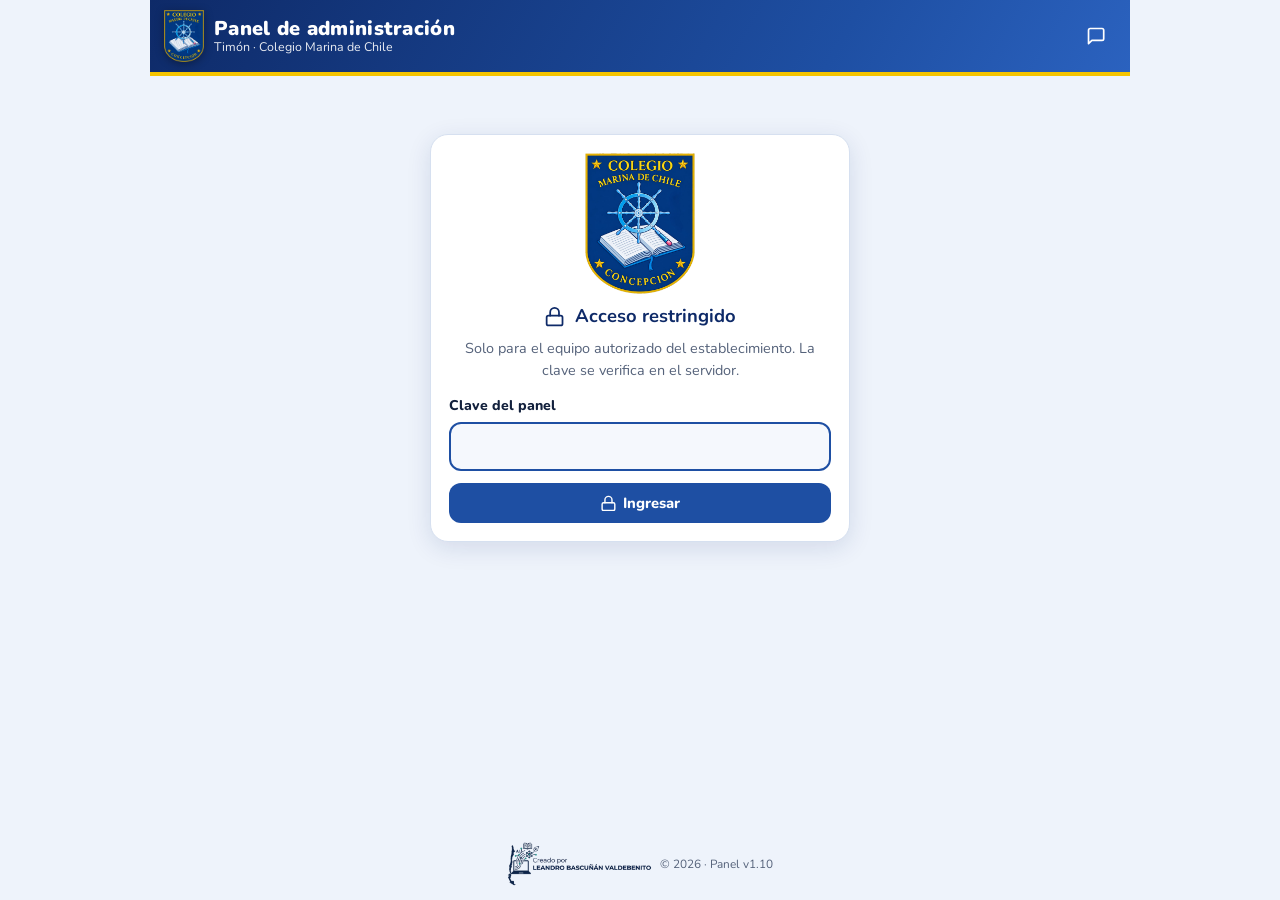
==== commit 15ccbafe: "Add files via upload" ====
--- a/admin.html
+++ b/admin.html
@@ -1,480 +1,79 @@
-<!DOCTYPE html>
-<html lang="es" data-theme="light">
+<!doctype html>
+<html lang="es-CL">
 <head>
-  <meta charset="UTF-8">
-  <meta name="viewport" content="width=device-width, initial-scale=1.0">
-  <meta name="robots" content="noindex, nofollow">
-  <title>Panel de configuración · Asistente IA SLEP Andalién Sur</title>
-  <link rel="icon" type="image/png" sizes="48x48" href="favicon-48.png">
-  <link rel="preconnect" href="https://fonts.googleapis.com">
-  <link rel="preconnect" href="https://fonts.gstatic.com" crossorigin>
-  <link href="https://fonts.googleapis.com/css2?family=Plus+Jakarta+Sans:wght@400;500;600;700;800&display=swap" rel="stylesheet">
-  <link rel="stylesheet" href="estilos.css">
-  <style>
-    body { overflow-y: auto; }
-    .adm-top { position: sticky; top: 0; z-index: 5; display: flex; align-items: center; gap: 12px; flex-wrap: wrap; padding: 12px 20px; background: #1d2633; color: #fff; }
-    .adm-top::after { content: ""; position: absolute; left: 0; right: 0; bottom: 0; height: 3px; background: var(--arcoiris); }
-    .adm-top h1 { margin: 0; font-size: 1.05rem; flex: 1; }
-    .adm-top .tag { font-size: .72rem; font-weight: 800; background: var(--slep-amarillo); color: #3a2a00; padding: 3px 9px; border-radius: 999px; }
-    .adm { max-width: 1100px; margin: 0 auto; padding: 22px 16px 60px; }
-    .tarjeta { background: var(--panel); border: 1px solid var(--borde); border-radius: 18px; box-shadow: var(--sombra); padding: 20px 22px; margin-bottom: 18px; }
-    .tarjeta h2 { margin: 0 0 6px; font-size: 1.1rem; }
-    .tarjeta p { margin: 0 0 10px; color: var(--texto-2); font-size: .9rem; }
-    .login { max-width: 420px; margin: 8vh auto 0; text-align: center; }
-    .login img { width: 200px; background: #fff; border-radius: 12px; padding: 6px 10px; margin-bottom: 10px; }
-    label { display: block; font-size: .82rem; font-weight: 700; margin: 12px 0 5px; }
-    input[type=text], input[type=password], select, textarea {
-      width: 100%; font: inherit; font-size: .92rem; color: var(--texto); background: var(--panel);
-      border: 1.5px solid var(--borde); border-radius: 11px; padding: 10px 12px;
-    }
-    textarea { min-height: 110px; resize: vertical; line-height: 1.5; }
-    input:focus, select:focus, textarea:focus { outline: none; border-color: var(--slep-celeste); box-shadow: 0 0 0 3px rgba(58,191,240,.18); }
-    .fila { display: grid; grid-template-columns: repeat(auto-fit, minmax(190px, 1fr)); gap: 0 14px; }
-    .btn { border: 0; border-radius: 11px; padding: 9px 14px; font: inherit; font-weight: 700; font-size: .85rem; cursor: pointer; white-space: nowrap; }
-    .btn.primario { background: linear-gradient(135deg, #0071ea, #3abff0); color: #fff; }
-    .btn.sec { background: var(--panel-2); color: var(--texto); border: 1.5px solid var(--borde); }
-    .btn.peligro { background: var(--rojo-suave); color: var(--rojo); }
-    .btn.verde { background: var(--verde-suave); color: #2f6e0c; }
-    .btn:disabled { opacity: .5; cursor: wait; }
-    .acciones { display: flex; gap: 8px; flex-wrap: wrap; margin-top: 16px; align-items: center; }
-    .msg-estado { font-size: .86rem; font-weight: 600; }
-    .msg-estado.ok { color: var(--verde); } .msg-estado.error { color: var(--rojo); }
-    .ayuda { font-size: .78rem; color: var(--texto-2); margin-top: 4px; }
-    .aviso { background: var(--amarillo-suave); border-left: 5px solid var(--slep-amarillo); border-radius: 12px; padding: 12px 14px; font-size: .86rem; margin-bottom: 14px; }
-    .vacio { text-align: center; color: var(--texto-2); padding: 20px; }
-
-    /* Resumen */
-    .resumen { display: grid; grid-template-columns: repeat(auto-fit, minmax(150px, 1fr)); gap: 10px; margin-bottom: 18px; }
-    .cifra { background: var(--panel); border: 1px solid var(--borde); border-top: 4px solid var(--c); border-radius: 14px; padding: 12px 14px; }
-    .cifra strong { display: block; font-size: 1.5rem; line-height: 1.1; }
-    .cifra span { font-size: .8rem; color: var(--texto-2); }
-
-    /* Pestañas */
-    .tabs { display: flex; gap: 6px; flex-wrap: wrap; margin-bottom: 16px; position: sticky; top: 56px; z-index: 4; background: var(--fondo); padding: 6px 0; }
-    .tabs button { flex: 1 1 160px; border: 1.5px solid var(--borde); background: var(--panel); border-radius: 13px; padding: 11px 12px; font: inherit; font-weight: 700; font-size: .9rem; cursor: pointer; color: var(--texto); }
-    .tabs button.activa { background: #1d2633; color: #fff; border-color: #1d2633; }
-    .tabs button.anadir { border-color: #90d039; }
-    .tabs button.anadir.activa { background: #4fa61a; border-color: #4fa61a; }
-
-    .herr { display: flex; gap: 8px; flex-wrap: wrap; align-items: center; margin-bottom: 12px; }
-    .herr input { flex: 1 1 240px; }
-    .chips { display: flex; gap: 6px; flex-wrap: wrap; margin-bottom: 12px; }
-    .chips button { border: 1.5px solid var(--borde); background: var(--panel); border-radius: 999px; padding: 6px 12px; font: inherit; font-size: .8rem; font-weight: 600; cursor: pointer; }
-    .chips button.activo { background: var(--azul); color: #fff; border-color: var(--azul); }
-
-    /* Grupos y fichas */
-    details.grupo { background: var(--panel); border: 1px solid var(--borde); border-radius: 16px; margin-bottom: 12px; overflow: hidden; }
-    details.grupo > summary { cursor: pointer; list-style: none; display: flex; align-items: center; gap: 10px; padding: 13px 16px; font-weight: 800; border-left: 6px solid var(--c); }
-    details.grupo > summary::-webkit-details-marker { display: none; }
-    details.grupo > summary::after { content: "▾"; margin-left: auto; color: var(--texto-2); transition: transform .2s; }
-    details.grupo:not([open]) > summary::after { transform: rotate(-90deg); }
-    details.grupo > summary .n { font-size: .78rem; font-weight: 700; background: var(--panel-2); border-radius: 999px; padding: 2px 9px; color: var(--texto-2); }
-    .fichas { display: grid; gap: 8px; padding: 0 12px 12px; }
-    .ficha { display: flex; gap: 12px; align-items: flex-start; border: 1px solid var(--borde); border-radius: 12px; padding: 11px 13px; background: var(--panel); }
-    .ficha.eliminado { opacity: .6; background: var(--panel-2); }
-    .ficha .info { flex: 1; min-width: 0; }
-    .ficha strong { font-size: .95rem; }
-    .ficha small { display: block; color: var(--texto-2); font-size: .78rem; margin-top: 2px; }
-    .ficha p { margin: 6px 0 0; font-size: .83rem; color: var(--texto-2); white-space: pre-line; overflow: hidden; display: -webkit-box; -webkit-line-clamp: 2; -webkit-box-orient: vertical; }
-    .ficha p.abierto { -webkit-line-clamp: unset; display: block; }
-    .ver-mas { border: 0; background: none; color: var(--azul); font: inherit; font-size: .78rem; font-weight: 700; padding: 2px 0; cursor: pointer; }
-    .ficha .botones { display: flex; gap: 6px; flex-wrap: wrap; justify-content: flex-end; }
-    .sello { display: inline-block; font-size: .68rem; font-weight: 800; border-radius: 999px; padding: 2px 8px; margin-left: 6px; vertical-align: 2px; }
-    .sello.original { background: var(--azul-suave); color: var(--azul); }
-    .sello.editado { background: var(--amarillo-suave); color: #8a6100; }
-    .sello.nuevo { background: var(--verde-suave); color: #2f6e0c; }
-    .sello.eliminado, .sello.oculto { background: var(--rojo-suave); color: var(--rojo); }
-    .subtitulo { font-size: .95rem; margin: 20px 0 10px; }
-
-    /* Añadir */
-    .opciones-anadir { display: grid; grid-template-columns: repeat(auto-fit, minmax(190px, 1fr)); gap: 10px; margin-bottom: 16px; }
-    .opciones-anadir button { text-align: left; border: 1.5px solid var(--borde); background: var(--panel); border-radius: 14px; padding: 13px 14px; font: inherit; cursor: pointer; border-top: 4px solid var(--c); }
-    .opciones-anadir button strong { display: block; font-size: .92rem; }
-    .opciones-anadir button span { font-size: .78rem; color: var(--texto-2); }
-    .opciones-anadir button.activo { background: var(--azul-suave); border-color: var(--azul); }
-
-    /* Ventana de edición */
-    dialog { border: 0; border-radius: 18px; padding: 0; width: min(680px, calc(100vw - 24px)); max-height: calc(100vh - 40px); box-shadow: 0 20px 60px rgba(0,0,0,.3); background: var(--panel); color: var(--texto); }
-    dialog::backdrop { background: rgba(15, 25, 40, .55); }
-    .dlg-cab { display: flex; align-items: center; gap: 10px; padding: 14px 18px; border-bottom: 1px solid var(--borde); position: sticky; top: 0; background: var(--panel); z-index: 1; }
-    .dlg-cab h2 { margin: 0; font-size: 1.02rem; flex: 1; }
-    .dlg-cuerpo { padding: 4px 18px 18px; }
-    @media (max-width: 640px) {
-      .ficha { flex-direction: column; } .ficha .botones { justify-content: flex-start; }
-      .adm-top { padding: 10px 14px; } .adm-top h1 { font-size: .95rem; } .adm-top .tag { display: none; }
-      .resumen { grid-template-columns: repeat(3, 1fr); gap: 6px; }
-      .cifra { padding: 8px 9px; } .cifra strong { font-size: 1.15rem; } .cifra span { font-size: .68rem; }
-      .tabs { position: static; } .tabs button { flex: 1 1 30%; padding: 9px 6px; font-size: .78rem; }
-    }
-  </style>
+<meta charset="utf-8">
+<meta name="viewport" content="width=device-width, initial-scale=1, viewport-fit=cover">
+<meta name="robots" content="noindex, nofollow">
+<title>Panel Timón – Administración</title>
+<meta name="theme-color" content="#0E2A68">
+<link rel="icon" type="image/png" href="favicon.png">
+<link rel="preconnect" href="https://fonts.googleapis.com">
+<link rel="preconnect" href="https://fonts.gstatic.com" crossorigin>
+<link href="https://fonts.googleapis.com/css2?family=Nunito:wght@400;600;700;800;900&display=swap" rel="stylesheet">
+<link rel="stylesheet" href="estilos.css?v=1.10">
+<script>try{var t=localStorage.getItem('tema');if(t)document.documentElement.setAttribute('data-theme',t);}catch(e){}</script>
+<style>
+  body{overflow-y:auto}
+  .panel{max-width:980px;margin:0 auto;min-height:100dvh;display:flex;flex-direction:column}
+  .zona{padding:18px 16px 40px;flex:1}
+  .tarjeta{background:var(--superficie);border:1px solid var(--borde);border-radius:18px;padding:18px;box-shadow:var(--sombra);margin-bottom:16px}
+  .tarjeta h2{margin:0 0 6px;font-size:1.15rem;display:flex;gap:10px;align-items:center;color:var(--marino)}
+  :root[data-theme="dark"] .tarjeta h2{color:#fff}
+  @media (prefers-color-scheme:dark){:root:not([data-theme="light"]) .tarjeta h2{color:#fff}}
+  .tarjeta > p.ayuda{margin:0 0 14px;color:var(--texto-suave);font-size:.9rem}
+  .campo{display:flex;flex-direction:column;gap:5px;margin-bottom:12px}
+  .campo label{font-weight:800;font-size:.88rem}
+  .campo input,.campo textarea,.campo select{font:inherit;padding:10px 12px;border-radius:12px;border:2px solid var(--borde);background:var(--superficie-2);color:var(--texto);width:100%}
+  .campo textarea{min-height:90px;resize:vertical}
+  .campo input:focus,.campo textarea:focus,.campo select:focus{outline:0;border-color:var(--azul)}
+  .rejilla{display:grid;grid-template-columns:1fr 1fr;gap:0 14px}
+  .fila-doc{display:flex;gap:10px;align-items:center;flex-wrap:wrap;padding:10px 12px;border:1px solid var(--borde);border-radius:14px;margin-bottom:8px;background:var(--superficie-2)}
+  .fila-doc .t{flex:1;min-width:180px}
+  .fila-doc .t b{display:block}
+  .fila-doc .t small{color:var(--texto-suave)}
+  .cargo{border:1px solid var(--borde);border-radius:14px;padding:12px;margin-bottom:10px;background:var(--superficie-2)}
+  .cargo .rejilla{grid-template-columns:1fr 1fr auto;align-items:end}
+  .mensaje{padding:10px 14px;border-radius:12px;margin:10px 0;font-weight:700}
+  .mensaje.ok{background:rgba(30,142,90,.12);color:var(--exito)}
+  .mensaje.mal{background:rgba(192,57,43,.12);color:var(--peligro)}
+  .mensaje.info{background:rgba(30,79,163,.1);color:var(--azul)}
+  .login{max-width:420px;margin:40px auto;text-align:center}
+  .login img{width:110px}
+  .acciones-fila{display:flex;gap:8px;flex-wrap:wrap;margin-top:6px}
+  .estado-oculto{font-size:.78rem;font-weight:800;padding:3px 10px;border-radius:99px;background:#fde2e2;color:#a12a2a}
+  .estado-visible{font-size:.78rem;font-weight:800;padding:3px 10px;border-radius:99px;background:#dff5e9;color:#1e6e46}
+  .kpis{display:grid;grid-template-columns:repeat(auto-fit,minmax(180px,1fr));gap:10px;margin:6px 0 14px}
+  .kpi{background:linear-gradient(135deg,#0E2A68,#1E4FA3);color:#fff;border-radius:14px;padding:14px;border-bottom:4px solid var(--amarillo)}
+  .kpi b{display:block;font-size:1.25rem;line-height:1.2}
+  .kpi span{font-size:.8rem;opacity:.85}
+  .graf-caja{background:var(--superficie-2);border:1px solid var(--borde);border-radius:14px;padding:12px;margin-bottom:12px}
+  .graf-caja h3{margin:0 0 8px;font-size:.95rem}
+  .tabla-stats{border-collapse:collapse;width:100%;margin:6px 0 14px;font-size:.92rem}
+  .tabla-stats th{background:var(--marino);color:#fff;text-align:left;padding:8px}
+  .tabla-stats td{padding:7px 8px;border-top:1px solid var(--borde)}
+  .estado-medio{font-size:.78rem;font-weight:800;padding:3px 10px;border-radius:99px;background:#fff3c4;color:#7a5c00}
+  .contador{font-size:.88rem;color:var(--texto-suave);background:var(--superficie-2);border:1px solid var(--borde);border-radius:99px;padding:6px 12px}
+  .plan-caja{margin-top:14px;padding:14px 16px;border-radius:14px;border:2px solid var(--amarillo);background:var(--superficie-2)}
+  @media (max-width:640px){.rejilla,.cargo .rejilla{grid-template-columns:1fr}}
+</style>
 </head>
 <body>
-  <header class="adm-top">
-    <h1>⚙️ Panel de configuración · Asistente IA</h1>
-    <span class="tag">ACCESO RESTRINGIDO</span>
-    <button class="btn sec" id="btnSalir" hidden>Cerrar sesión</button>
+<div class="panel">
+  <header class="barra">
+    <img src="logo.png" alt="Insignia" class="barra-logo">
+    <div class="barra-titulo"><strong>Panel de administración</strong><span>Timón · Colegio Marina de Chile</span></div>
+    <nav class="barra-acciones" style="margin-left:auto">
+      <a class="icono-btn" href="index.html" title="Volver al chat" aria-label="Volver al chat" id="aChat"></a>
+      <button class="icono-btn" id="btnSalir" title="Cerrar sesión" aria-label="Cerrar sesión" hidden></button>
+    </nav>
   </header>
-
-  <main class="adm">
-    <!-- INGRESO -->
-    <section class="tarjeta login" id="vistaLogin">
-      <img src="logo-slep.png" alt="SLEP Andalién Sur">
-      <h2>Ingreso al panel</h2>
-      <p>Solo para el equipo autorizado del Servicio. La clave se verifica en el servidor.</p>
-      <form id="formLogin">
-        <label for="clave">Clave de acceso</label>
-        <input type="password" id="clave" autocomplete="current-password" required>
-        <div class="acciones" style="justify-content:center">
-          <button class="btn primario" id="btnEntrar" type="submit">Ingresar</button>
-        </div>
-        <p class="msg-estado" id="estadoLogin"></p>
-      </form>
-    </section>
-
-    <!-- PANEL -->
-    <div id="vistaPanel" hidden>
-      <div class="aviso">🔒 <strong>Solo información institucional.</strong> No ingrese nombres de estudiantes, RUT, correos, teléfonos ni datos de salud (Ley 21.719). Los cambios se ven en el asistente la próxima vez que alguien lo abra. <span id="enlacePlanilla"></span></div>
-
-      <div class="resumen" id="resumen"></div>
-
-      <nav class="tabs" aria-label="Secciones del panel">
-        <button data-tab="est" class="activa">🏫 Establecimientos</button>
-        <button data-tab="fuentes">📚 Fuentes y documentos</button>
-        <button data-tab="anadir" class="anadir">➕ Añadir</button>
-      </nav>
-
-      <!-- ESTABLECIMIENTOS: ver, editar, eliminar -->
-      <section id="tab-est">
-        <div class="herr">
-          <input type="text" id="buscarEst" placeholder="🔍 Buscar colegio, nivel o característica…">
-        </div>
-        <div class="chips" id="chipsComuna"></div>
-        <div id="listaEst"><p class="vacio">Cargando…</p></div>
-      </section>
-
-      <!-- FUENTES: ver, editar, eliminar -->
-      <section id="tab-fuentes" hidden>
-        <div class="herr">
-          <input type="text" id="buscarFuente" placeholder="🔍 Buscar documento, organismo o tema…">
-        </div>
-        <div id="listaFuentes"><p class="vacio">Cargando…</p></div>
-      </section>
-
-      <!-- AÑADIR -->
-      <section id="tab-anadir" hidden>
-        <div class="opciones-anadir" id="opcionesAnadir">
-          <button data-nuevo="establecimiento" style="--c:#4fa61a" class="activo"><strong>🏫 Establecimiento</strong><span>Un colegio, liceo o jardín nuevo</span></button>
-          <button data-nuevo="documento" style="--c:#e0559b"><strong>📄 Documento o enlace</strong><span>Aparece en la Biblioteca y el chat lo usa</span></button>
-          <button data-nuevo="info" style="--c:#0071ea"><strong>ℹ️ Información del Servicio</strong><span>Avisos, orientaciones o acuerdos</span></button>
-          <button data-nuevo="masivo" style="--c:#f0a500"><strong>📥 Varios establecimientos</strong><span>Carga masiva desde el PAL</span></button>
-        </div>
-        <section class="tarjeta" id="cajaAnadir"></section>
-      </section>
-    </div>
-  </main>
-
-  <!-- Ventana para editar -->
-  <dialog id="dlg">
-    <div class="dlg-cab"><h2 id="dlgTitulo">Editar</h2><button class="btn sec" type="button" id="dlgCerrar">✕ Cerrar</button></div>
-    <div class="dlg-cuerpo" id="dlgCuerpo"></div>
-  </dialog>
-
-  <script src="config.js"></script>
-  <script src="establecimientos.js"></script>
-  <script src="documentos.js"></script>
-  <script>
-  (function () {
-    "use strict";
-    const $ = (s) => document.querySelector(s);
-    const esc = (t) => String(t == null ? "" : t).replace(/[&<>"]/g, (c) => ({ "&": "&amp;", "<": "&lt;", ">": "&gt;", '"': "&quot;" }[c]));
-    const norm = (t) => String(t || "").toLowerCase().normalize("NFD").replace(/[̀-ͯ]/g, "").trim();
-    const API = (typeof CONFIG !== "undefined" && CONFIG.API) || "";
-    const PERSONALES = /\b\d{1,2}\.?\d{3}\.?\d{3}\s?-\s?[\dkK]\b|\b[\w.+-]+@[\w-]+\.[\w.-]+\b|(\+?56\s?)?\b9\s?\d{4}\s?\d{4}\b/;
-    const COMUNAS = ["Concepción", "Chiguayante", "Florida", "Hualqui"];
-    const COLOR_COMUNA = { "Concepción": "#0071ea", "Chiguayante": "#3abff0", "Florida": "#4fa61a", "Hualqui": "#f0a500", "": "#8a94a6" };
-    const NOMBRE_ESTADO = { original: "Base PAL", editado: "Editado", nuevo: "Agregado", eliminado: "Eliminado", oculto: "Oculto" };
-    let clave = "", items = [], comunaFiltro = "", tipoNuevo = "establecimiento";
-
-    try { clave = sessionStorage.getItem("slep-admin") || ""; } catch (e) {}
-
-    async function llamar(accion, extra) {
-      if (!API) throw new Error("El asistente no tiene configurada la URL de Apps Script (config.js).");
-      const r = await fetch(API, { method: "POST", headers: { "Content-Type": "text/plain;charset=utf-8" }, body: JSON.stringify(Object.assign({ accion, clave }, extra || {})) });
-      const d = await r.json();
-      if (!d.ok) throw new Error(d.error || "Error desconocido");
-      return d;
-    }
-    function estado(el, texto, tipo) { if (!el) return; el.textContent = texto; el.className = "msg-estado " + (tipo || ""); }
-
-    /* ---------- Ingreso ---------- */
-    async function entrar(e) {
-      if (e) e.preventDefault();
-      if (!clave) clave = $("#clave").value;
-      $("#btnEntrar").disabled = true; estado($("#estadoLogin"), "Verificando…");
-      try {
-        const d = await llamar("admin-entrar");
-        try { sessionStorage.setItem("slep-admin", clave); } catch (err) {}
-        $("#vistaLogin").hidden = true; $("#vistaPanel").hidden = false; $("#btnSalir").hidden = false;
-        if (d.planilla) $("#enlacePlanilla").innerHTML = `Respaldo: <a href="${esc(d.planilla)}" target="_blank" rel="noopener">planilla de Google</a>.`;
-        cargar();
-      } catch (err) {
-        clave = ""; try { sessionStorage.removeItem("slep-admin"); } catch (e2) {}
-        estado($("#estadoLogin"), err.message, "error");
-      } finally { $("#btnEntrar").disabled = false; }
-    }
-    async function cargar() {
-      try { items = (await llamar("admin-listar")).items || []; pintarTodo(); }
-      catch (err) { $("#listaEst").innerHTML = $("#listaFuentes").innerHTML = `<p class="vacio">No se pudo cargar: ${esc(err.message)}</p>`; }
-    }
-
-    /* ---------- Unión: base (archivos del sitio) + cambios del panel ---------- */
-    function establecimientos() {
-      const panel = items.filter((i) => i.tipo === "establecimiento");
-      const usados = new Set();
-      const lista = ESTABLECIMIENTOS.map((b) => {
-        const it = panel.find((i) => i.id === b.id) || panel.find((i) => norm(i.titulo) === norm(b.nombre));
-        const o = { id: b.id, nombre: b.nombre, comuna: b.comuna || "", entorno: b.entorno || "", niveles: b.niveles || "", alias: b.alias || "",
-          caracteristicas: b.caracteristicas || "", enlaces: "", rbd: b.rbd || "", base: b, estado: "original" };
-        if (!it) return o;
-        usados.add(it.id);
-        if (!it.activo) return Object.assign(o, { estado: "eliminado", item: it });
-        return Object.assign(o, { nombre: it.titulo, comuna: it.comuna, entorno: it.entorno, niveles: it.niveles, alias: it.claves,
-          caracteristicas: it.texto, enlaces: it.enlaces, estado: "editado", item: it });
-      });
-      panel.filter((i) => !usados.has(i.id)).forEach((it) => lista.push({ id: it.id, nombre: it.titulo, comuna: it.comuna, entorno: it.entorno,
-        niveles: it.niveles, alias: it.claves, caracteristicas: it.texto, enlaces: it.enlaces, estado: it.activo ? "nuevo" : "oculto", item: it }));
-      return lista;
-    }
-    function documentos() {
-      const panel = items.filter((i) => i.tipo === "documento");
-      const usados = new Set();
-      const lista = DOCUMENTOS.map((b) => {
-        const it = panel.find((i) => i.id === b.id);
-        const enl = [b.url && /^https?:/.test(b.url) ? "Sitio oficial | " + b.url : "", b.pdfOficial && b.pdfOficial !== b.url ? "PDF oficial | " + b.pdfOficial : ""].filter(Boolean).join("\n");
-        const o = { id: b.id, titulo: b.titulo, organismo: b.org, anio: b.anio || "", categoria: b.cat, texto: b.resumen, enlaces: enl, claves: "", base: b, estado: "original" };
-        if (!it) return o;
-        usados.add(it.id);
-        if (!it.activo) return Object.assign(o, { estado: "eliminado", item: it });
-        return Object.assign(o, { titulo: it.titulo, organismo: it.organismo || b.org, anio: it.anio, categoria: it.categoria || b.cat, texto: it.texto,
-          enlaces: it.enlaces, claves: it.claves, estado: "editado", item: it });
-      });
-      panel.filter((i) => !usados.has(i.id)).forEach((it) => lista.push({ id: it.id, titulo: it.titulo, organismo: it.organismo, anio: it.anio,
-        categoria: it.categoria || "servicio", texto: it.texto, enlaces: it.enlaces, claves: it.claves, estado: it.activo ? "nuevo" : "oculto", item: it }));
-      return lista;
-    }
-    const informaciones = () => items.filter((i) => i.tipo === "info" || i.tipo === "enlace")
-      .map((it) => ({ id: it.id, titulo: it.titulo, texto: it.texto, enlaces: it.enlaces, claves: it.claves, estado: it.activo ? "nuevo" : "oculto", item: it }));
-
-    /* ---------- Pintar ---------- */
-    function pintarTodo() { pintarResumen(); pintarChips(); pintarEst(); pintarFuentes(); if (!$("#cajaAnadir").innerHTML) mostrarAnadir(tipoNuevo); }
-
-    function pintarResumen() {
-      const ests = establecimientos().filter((e) => e.estado !== "eliminado" && e.estado !== "oculto");
-      const docs = documentos().filter((d) => d.estado !== "eliminado" && d.estado !== "oculto");
-      const cifras = COMUNAS.map((c) => ({ n: ests.filter((e) => e.comuna === c).length, t: c, c: COLOR_COMUNA[c] }))
-        .concat([{ n: docs.length, t: "Documentos en la Biblioteca", c: "#e0559b" }, { n: informaciones().filter((i) => i.estado !== "oculto").length, t: "Informaciones del Servicio", c: "#5b4bd1" }]);
-      $("#resumen").innerHTML = `<div class="cifra" style="--c:#1d2633"><strong>${ests.length}</strong><span>Establecimientos en total</span></div>` +
-        cifras.map((x) => `<div class="cifra" style="--c:${x.c}"><strong>${x.n}</strong><span>${esc(x.t)}</span></div>`).join("");
-    }
-    function pintarChips() {
-      const opciones = [["", "Todas"]].concat(COMUNAS.map((c) => [c, c]), [["sin", "Sin comuna"]]);
-      $("#chipsComuna").innerHTML = opciones.map(([v, t]) => `<button data-comuna="${esc(v)}" class="${comunaFiltro === v ? "activo" : ""}">${esc(t)}</button>`).join("");
-    }
-
-    function botonesDe(o, tipo) {
-      const b = [];
-      if (o.estado === "eliminado") b.push(`<button class="btn verde" data-acc="restaurar" data-tipo="${tipo}" data-id="${esc(o.id)}">↩ Restaurar</button>`);
-      else {
-        b.push(`<button class="btn sec" data-acc="editar" data-tipo="${tipo}" data-id="${esc(o.id)}">✏️ Editar</button>`);
-        if (o.estado === "editado") b.push(`<button class="btn sec" data-acc="original" data-tipo="${tipo}" data-id="${esc(o.id)}" title="Deshacer los cambios">↺ Original</button>`);
-        if (o.estado === "oculto") b.push(`<button class="btn verde" data-acc="mostrar" data-tipo="${tipo}" data-id="${esc(o.id)}">👁 Mostrar</button>`);
-        b.push(`<button class="btn peligro" data-acc="eliminar" data-tipo="${tipo}" data-id="${esc(o.id)}">🗑 Eliminar</button>`);
-      }
-      return `<div class="botones">${b.join("")}</div>`;
-    }
-    const sello = (e) => `<span class="sello ${e}">${NOMBRE_ESTADO[e]}</span>`;
-    const textoLargo = (t) => t ? `<p>${esc(t)}</p>${String(t).length > 150 ? `<button class="ver-mas" type="button">Ver más</button>` : ""}` : "";
-
-    function pintarEst() {
-      const q = norm($("#buscarEst").value);
-      const todos = establecimientos().filter((e) => !q || norm([e.nombre, e.alias, e.niveles, e.caracteristicas, e.rbd].join(" ")).includes(q));
-      const grupos = COMUNAS.concat([""]).filter((c) => !comunaFiltro || (comunaFiltro === "sin" ? c === "" : c === comunaFiltro));
-      const html = grupos.map((c) => {
-        const lista = todos.filter((e) => (COMUNAS.includes(e.comuna) ? e.comuna : "") === c).sort((a, b) => a.nombre.localeCompare(b.nombre, "es"));
-        if (!lista.length) return "";
-        const activos = lista.filter((e) => e.estado !== "eliminado");
-        return `<details class="grupo" open style="--c:${COLOR_COMUNA[c]}"><summary>${c ? "📍 " + esc(c) : "❔ Sin comuna registrada"} <span class="n">${activos.length}</span></summary>
-          <div class="fichas">${lista.map((e) => `
-            <div class="ficha ${e.estado === "eliminado" ? "eliminado" : ""}">
-              <div class="info">
-                <strong>${esc(e.nombre)}</strong>${sello(e.estado)}
-                <small>${[e.niveles, e.entorno, e.rbd ? "RBD " + e.rbd : "", e.alias ? "También: " + e.alias : ""].filter(Boolean).map(esc).join(" · ")}</small>
-                ${textoLargo(e.caracteristicas)}
-              </div>${botonesDe(e, "establecimiento")}
-            </div>`).join("")}</div></details>`;
-      }).join("");
-      $("#listaEst").innerHTML = html || `<p class="vacio">No encontré establecimientos con ese criterio.</p>`;
-    }
-
-    function pintarFuentes() {
-      const q = norm($("#buscarFuente").value);
-      const filtra = (o) => !q || norm([o.titulo, o.organismo, o.texto, o.claves].join(" ")).includes(q);
-      const docs = documentos().filter(filtra);
-      const infos = informaciones().filter(filtra);
-      const grupos = Object.keys(CATEGORIAS_DOC).map((c) => {
-        const C = CATEGORIAS_DOC[c];
-        const lista = docs.filter((d) => (CATEGORIAS_DOC[d.categoria] ? d.categoria : "servicio") === c);
-        if (!lista.length) return "";
-        return `<details class="grupo" ${q ? "open" : ""} style="--c:${C.color}"><summary>${C.emoji} ${esc(C.nombre)} <span class="n">${lista.filter((d) => d.estado !== "eliminado").length}</span></summary>
-          <div class="fichas">${lista.map((d) => `
-            <div class="ficha ${d.estado === "eliminado" ? "eliminado" : ""}">
-              <div class="info"><strong>${esc(d.titulo)}</strong>${sello(d.estado)}
-                <small>${esc([d.organismo, d.anio].filter(Boolean).join(" · "))}</small>${textoLargo(d.texto)}</div>${botonesDe(d, "documento")}
-            </div>`).join("")}</div></details>`;
-      }).join("");
-      $("#listaFuentes").innerHTML =
-        `<h3 class="subtitulo">📄 Documentos y enlaces de la Biblioteca</h3>` + (grupos || `<p class="vacio">Sin resultados.</p>`) +
-        `<h3 class="subtitulo">ℹ️ Información del Servicio (la usa el chat)</h3>` +
-        (infos.length ? `<div class="fichas" style="padding:0">${infos.map((i) => `
-          <div class="ficha"><div class="info"><strong>${esc(i.titulo)}</strong>${sello(i.estado)}<small>Actualizado: ${esc(i.item.actualizado)}</small>${textoLargo(i.texto)}</div>${botonesDe(i, "info")}</div>`).join("")}</div>`
-          : `<p class="vacio">Aún no hay información del Servicio. Puede agregarla en la pestaña <strong>➕ Añadir</strong>.</p>`);
-    }
-
-    /* ---------- Formularios (los mismos para añadir y editar) ---------- */
-    const opcionesCat = (sel) => Object.keys(CATEGORIAS_DOC).map((c) => `<option value="${c}" ${c === sel ? "selected" : ""}>${CATEGORIAS_DOC[c].emoji} ${esc(CATEGORIAS_DOC[c].nombre)}</option>`).join("");
-    function formulario(tipo, v) {
-      v = v || {};
-      const pie = `<div class="acciones"><button class="btn primario" type="submit">💾 Guardar</button><span class="msg-estado"></span></div>`;
-      if (tipo === "establecimiento") return `
-        <form data-form="establecimiento" data-id="${esc(v.id || "")}">
-          <label>Nombre del establecimiento</label><input type="text" name="titulo" maxlength="200" required value="${esc(v.nombre)}">
-          <div class="fila">
-            <div><label>Comuna</label><select name="comuna"><option value="">—</option>${COMUNAS.map((c) => `<option ${c === v.comuna ? "selected" : ""}>${c}</option>`).join("")}</select></div>
-            <div><label>Entorno</label><select name="entorno"><option value="">—</option>${["Urbano", "Rural", "Mixto (urbano y rural)"].map((c) => `<option ${c === v.entorno ? "selected" : ""}>${c}</option>`).join("")}</select></div>
-          </div>
-          <label>Niveles que imparte</label><input type="text" name="niveles" maxlength="200" value="${esc(v.niveles)}" placeholder="Ej.: Parvularia a 8° básico">
-          <label>Otros nombres con que se le conoce (opcional, separados por coma)</label><input type="text" name="claves" maxlength="500" value="${esc(v.alias)}" placeholder="Ej.: sigla o nombre corto">
-          <label>Características (según el PAL)</label><textarea name="texto" maxlength="8000" placeholder="Sello, programas (PIE, SEP), focos del PAL, realidad del entorno. Sin datos personales.">${esc(v.caracteristicas)}</textarea>
-          <label>Enlaces (opcional, uno por línea: Título | https://...)</label><textarea name="enlaces" maxlength="3000" style="min-height:60px">${esc(v.enlaces)}</textarea>
-          ${pie}</form>`;
-      if (tipo === "documento") return `
-        <form data-form="documento" data-id="${esc(v.id || "")}">
-          <label>Título del documento o recurso</label><input type="text" name="titulo" maxlength="200" required value="${esc(v.titulo)}">
-          <div class="fila">
-            <div><label>Organismo</label><input type="text" name="organismo" maxlength="120" value="${esc(v.organismo)}" placeholder="Ej.: MINEDUC, CPEIP, SLEP"></div>
-            <div><label>Año</label><input type="text" name="anio" maxlength="10" value="${esc(v.anio)}"></div>
-            <div><label>Categoría en la Biblioteca</label><select name="categoria">${opcionesCat(v.categoria || "servicio")}</select></div>
-          </div>
-          <label>Resumen (una idea por línea; puede usar **negritas**)</label><textarea name="texto" maxlength="8000">${esc(v.texto)}</textarea>
-          <label>Enlaces (uno por línea: Título | https://... — el primero es el principal)</label><textarea name="enlaces" maxlength="3000" style="min-height:70px" placeholder="Sitio oficial | https://www.mineduc.cl/...">${esc(v.enlaces)}</textarea>
-          <label>Palabras clave para el chat (separadas por coma)</label><input type="text" name="claves" maxlength="500" value="${esc(v.claves)}">
-          ${pie}</form>`;
-      if (tipo === "info") return `
-        <form data-form="info" data-id="${esc(v.id || "")}">
-          <label>Título</label><input type="text" name="titulo" maxlength="200" required value="${esc(v.titulo)}">
-          <label>Contenido (puede usar **negritas** y listas con guiones)</label><textarea name="texto" maxlength="8000">${esc(v.texto)}</textarea>
-          <label>Enlaces (opcional, uno por línea: Título | https://...)</label><textarea name="enlaces" maxlength="3000" style="min-height:60px">${esc(v.enlaces)}</textarea>
-          <label>Palabras clave (con que la gente preguntaría por este tema)</label><input type="text" name="claves" maxlength="500" value="${esc(v.claves)}">
-          ${pie}</form>`;
-      return `
-        <h2>📥 Carga masiva de establecimientos</h2>
-        <p>Una línea por establecimiento, con los campos separados por punto y coma:<br><code>Nombre ; Comuna ; Entorno ; Niveles ; Características</code></p>
-        <textarea id="masivo" placeholder="Escuela Ejemplo ; Florida ; Rural ; Parvularia a 8° básico ; Sello medioambiental, multigrado, foco en lectura inicial"></textarea>
-        <div class="acciones"><button class="btn primario" type="button" id="btnMasivo">Cargar establecimientos</button><span class="msg-estado" id="estadoMasivo"></span></div>`;
-    }
-
-    async function guardarForm(form) {
-      const tipo = form.dataset.form;
-      const f = Object.fromEntries(new FormData(form).entries());
-      const salida = form.querySelector(".msg-estado");
-      if (PERSONALES.test([f.titulo, f.texto, f.claves].join(" "))) { estado(salida, "⚠️ Detecté un RUT, correo o teléfono. Quítelo antes de guardar.", "error"); return; }
-      if (String(f.enlaces || "").split("\n").some((l) => l.trim() && !/https?:\/\//.test(l))) { estado(salida, "⚠️ Cada enlace debe incluir https://", "error"); return; }
-      const item = Object.assign({ id: form.dataset.id, tipo, activo: true }, f);
-      const boton = form.querySelector("button[type=submit]"); boton.disabled = true; estado(salida, "Guardando…");
-      try {
-        await llamar("admin-guardar", { item });
-        estado(salida, "✅ Guardado. Ya está disponible en el asistente.", "ok");
-        if (form.closest("dialog")) setTimeout(() => $("#dlg").close(), 700); else form.reset();
-        cargar();
-      } catch (err) { estado(salida, err.message, "error"); }
-      finally { boton.disabled = false; }
-    }
-
-    function mostrarAnadir(tipo) {
-      tipoNuevo = tipo;
-      document.querySelectorAll("#opcionesAnadir button").forEach((b) => b.classList.toggle("activo", b.dataset.nuevo === tipo));
-      const titulos = { establecimiento: "🏫 Nuevo establecimiento", documento: "📄 Nuevo documento o enlace", info: "ℹ️ Nueva información del Servicio" };
-      $("#cajaAnadir").innerHTML = (titulos[tipo] ? `<h2>${titulos[tipo]}</h2>` : "") + formulario(tipo, { comuna: comunaFiltro && comunaFiltro !== "sin" ? comunaFiltro : "" });
-    }
-
-    /* ---------- Acciones de las fichas ---------- */
-    const buscarObj = (tipo, id) => (tipo === "establecimiento" ? establecimientos() : tipo === "documento" ? documentos() : informaciones()).find((o) => o.id === id);
-    async function accion(acc, tipo, id) {
-      const o = buscarObj(tipo, id); if (!o) return;
-      const nombre = o.nombre || o.titulo;
-      try {
-        if (acc === "editar") {
-          $("#dlgTitulo").textContent = "✏️ Editar: " + nombre;
-          $("#dlgCuerpo").innerHTML = (o.estado === "original" ? `<p class="ayuda" style="margin-top:12px">Este registro viene de los archivos del sitio. Al guardar, su versión editada reemplaza a la original (podrá volver a la original cuando quiera).</p>` : "") + formulario(tipo, o);
-          $("#dlg").showModal(); return;
-        }
-        if (acc === "eliminar") {
-          if (o.estado === "original" || o.estado === "editado") {
-            if (!confirm(`¿Quitar "${nombre}" del asistente?\n\nPodrá restaurarlo después con el botón "Restaurar".`)) return;
-            await llamar("admin-guardar", { item: Object.assign({}, o.item || {}, { id: o.id, tipo, titulo: nombre, activo: false }) });
-          } else {
-            if (!confirm(`¿Eliminar definitivamente "${nombre}"?`)) return;
-            await llamar("admin-eliminar", { id: o.item.id });
-          }
-        }
-        if (acc === "restaurar" || acc === "original") {
-          if (acc === "original" && !confirm(`¿Descartar los cambios de "${nombre}" y volver a la versión original?`)) return;
-          await llamar("admin-eliminar", { id: o.item.id });
-        }
-        if (acc === "mostrar") await llamar("admin-guardar", { item: Object.assign({}, o.item, { activo: true }) });
-        cargar();
-      } catch (err) { alert(err.message); }
-    }
-
-    async function cargaMasiva() {
-      const lineas = $("#masivo").value.split("\n").map((l) => l.trim()).filter(Boolean);
-      if (!lineas.length) return;
-      if (PERSONALES.test(lineas.join(" "))) { estado($("#estadoMasivo"), "⚠️ Hay un RUT, correo o teléfono. Quítelo antes de cargar.", "error"); return; }
-      $("#btnMasivo").disabled = true;
-      let ok = 0; const errores = [];
-      for (const [n, l] of lineas.entries()) {
-        const [titulo, comuna, entorno, niveles, ...resto] = l.split(";").map((x) => x.trim());
-        estado($("#estadoMasivo"), `Cargando ${n + 1} de ${lineas.length}…`);
-        try { await llamar("admin-guardar", { item: { tipo: "establecimiento", titulo, comuna, entorno, niveles, texto: resto.join("; "), activo: true } }); ok++; }
-        catch (err) { errores.push(`Línea ${n + 1}: ${err.message}`); }
-      }
-      estado($("#estadoMasivo"), `✅ ${ok} cargados.` + (errores.length ? ` ⚠️ ${errores.join(" · ")}` : ""), errores.length ? "error" : "ok");
-      if (!errores.length) $("#masivo").value = "";
-      $("#btnMasivo").disabled = false; cargar();
-    }
-
-    /* ---------- Eventos ---------- */
-    $("#formLogin").addEventListener("submit", (e) => { clave = ""; entrar(e); });
-    $("#btnSalir").addEventListener("click", () => { try { sessionStorage.removeItem("slep-admin"); } catch (e) {} location.reload(); });
-    document.querySelector(".tabs").addEventListener("click", (e) => {
-      const b = e.target.closest("button"); if (!b) return;
-      document.querySelectorAll(".tabs button").forEach((x) => x.classList.toggle("activa", x === b));
-      ["est", "fuentes", "anadir"].forEach((t) => { $("#tab-" + t).hidden = t !== b.dataset.tab; });
-    });
-    $("#chipsComuna").addEventListener("click", (e) => { const b = e.target.closest("button"); if (!b) return; comunaFiltro = b.dataset.comuna; pintarChips(); pintarEst(); });
-    $("#buscarEst").addEventListener("input", pintarEst);
-    $("#buscarFuente").addEventListener("input", pintarFuentes);
-    $("#opcionesAnadir").addEventListener("click", (e) => { const b = e.target.closest("button"); if (b) mostrarAnadir(b.dataset.nuevo); });
-    document.addEventListener("click", (e) => {
-      const b = e.target.closest("[data-acc]"); if (b) return accion(b.dataset.acc, b.dataset.tipo, b.dataset.id);
-      const vm = e.target.closest(".ver-mas"); if (vm) { const p = vm.previousElementSibling; p.classList.toggle("abierto"); vm.textContent = p.classList.contains("abierto") ? "Ver menos" : "Ver más"; }
-      if (e.target.id === "btnMasivo") cargaMasiva();
-    });
-    document.addEventListener("submit", (e) => { const f = e.target.closest("[data-form]"); if (f) { e.preventDefault(); guardarForm(f); } });
-    $("#dlgCerrar").addEventListener("click", () => $("#dlg").close());
-
-    if (clave) entrar();
-  })();
-  </script>
+  <div class="zona" id="zona"></div>
+  <p class="firma-clara"><img src="firma-autor.png?v=1.10" alt="Creado por Leandro Bascuñán Valdebenito"><span>© 2026 · Panel v1.10</span></p>
+</div>
+<div id="aviso" class="toast" hidden></div>
+<script src="config.js?v=1.10"></script>
+<script src="datos.js?v=1.10"></script>
+<script src="conocimiento.js?v=1.10"></script>
+<script src="admin.js?v=1.10"></script>
 </body>
 </html>
--- a/estilos.css
+++ b/estilos.css
@@ -1,419 +1,321 @@
-/* =====================================================================
-   Asistente IA Educativa · SLEP Andalién Sur
-   Paleta tomada del logo institucional: azul, celeste, verde, amarillo,
-   rojo y rosado.
-   ===================================================================== */
-[hidden] { display: none !important; }   /* "hidden" siempre oculta, aunque la clase tenga display */
-
-:root {
-  /* Paleta del logo */
-  --slep-azul: #0071ea;
-  --slep-celeste: #3abff0;
-  --slep-verde: #90d039;
-  --slep-amarillo: #f8d63c;
-  --slep-rojo: #ff3c4c;
-  --slep-rosa: #ff98a4;
-  --slep-gris: #2b2b2b;
-  --arcoiris: linear-gradient(90deg, #0071ea 0 20%, #3abff0 20% 40%, #90d039 40% 60%, #f8d63c 60% 80%, #ff3c4c 80% 100%);
-
-  /* Tema claro (por defecto) */
-  --azul: #0071ea;
-  --azul-2: #3abff0;
-  --azul-suave: #e6f2ff;
-  --naranjo: #f8b400;
-  --amarillo-suave: #fff8d6;
-  --verde: #4fa61a;
-  --verde-suave: #eef9e1;
-  --rojo: #e52f3f;
-  --rojo-suave: #ffe9eb;
-  --rosa-suave: #fff0f2;
-
-  --fondo: #f6f9ff;
-  --panel: #ffffff;
-  --panel-2: #f3f7fd;
-  --texto: #1d2633;
-  --texto-2: #5a6678;
-  --borde: #e2e9f3;
-  --sombra: 0 1px 2px rgba(0, 60, 140, .06), 0 8px 28px rgba(0, 60, 140, .08);
-  --radio: 16px;
-  --sidebar: 300px;
-  color-scheme: light;
+/* ===== Colores del Colegio Marina de Chile (insignia: azul marino, amarillo y celeste) ===== */
+:root{
+  --marino:#0E2A68; --azul:#1E4FA3; --celeste:#4FA3E0; --amarillo:#F5C400; --oro:#D9A400;
+  --fondo:#EEF3FB; --superficie:#FFFFFF; --superficie-2:#F5F8FD; --borde:#D6E0F0;
+  --texto:#13213D; --texto-suave:#55627A; --burbuja-yo:#1E4FA3; --texto-yo:#FFFFFF;
+  --peligro:#C0392B; --exito:#1E8E5A; --sombra:0 6px 24px rgba(14,42,104,.12);
+  --radio:18px; --fuente:"Nunito",system-ui,-apple-system,"Segoe UI",Roboto,sans-serif;
+  color-scheme:light;
 }
-
-/* Tema oscuro: solo si la persona lo elige con el botón */
-:root[data-theme="dark"] {
-  --azul: #4da3ff; --azul-2: #5fd0f7; --azul-suave: #17304f;
-  --naranjo: #f8d63c; --amarillo-suave: #3a3418;
-  --verde: #9ed957; --verde-suave: #233419;
-  --rojo: #ff6b77; --rojo-suave: #3c1d22; --rosa-suave: #3a2228;
-  --fondo: #111a2b; --panel: #18243a; --panel-2: #1e2c45;
-  --texto: #eef3fa; --texto-2: #a9b6c9; --borde: #2a3b58;
-  --sombra: 0 1px 2px rgba(0,0,0,.3), 0 8px 28px rgba(0,0,0,.25);
-  color-scheme: dark;
+@media (prefers-color-scheme:dark){
+  :root:not([data-theme="light"]){
+    --fondo:#0A1326; --superficie:#13213D; --superficie-2:#182A4D; --borde:#2A3D63;
+    --texto:#EAF0FB; --texto-suave:#A8B5CF; --burbuja-yo:#2F63C4; --sombra:0 6px 24px rgba(0,0,0,.35);
+    --azul:#5B8DEB; --celeste:#7CC0F0; color-scheme:dark;
+  }
 }
-
-* { box-sizing: border-box; }
-html, body { height: 100%; margin: 0; }
-body {
-  font-family: "Plus Jakarta Sans", system-ui, -apple-system, "Segoe UI", Roboto, sans-serif;
+:root[data-theme="dark"]{
+  --fondo:#0A1326; --superficie:#13213D; --superficie-2:#182A4D; --borde:#2A3D63;
+  --texto:#EAF0FB; --texto-suave:#A8B5CF; --burbuja-yo:#2F63C4; --sombra:0 6px 24px rgba(0,0,0,.35);
+  --azul:#5B8DEB; --celeste:#7CC0F0; color-scheme:dark;
+}
+*{box-sizing:border-box}
+html,body{margin:0;height:100%}
+body{background:var(--fondo);color:var(--texto);font-family:var(--fuente);font-size:16px;line-height:1.55;-webkit-font-smoothing:antialiased}
+button{font-family:inherit;cursor:pointer}
+a{color:var(--azul);font-weight:700}
+svg{width:1.15em;height:1.15em;vertical-align:-.2em;flex:none}
+[hidden]{display:none!important}
+
+.app{display:flex;flex-direction:column;height:100dvh;max-width:980px;margin:0 auto;background:var(--fondo)}
+
+/* ===== Barra superior ===== */
+.barra{display:flex;align-items:center;gap:10px;padding:10px 14px;padding-top:max(10px,env(safe-area-inset-top));
+  background:linear-gradient(120deg,#0E2A68 0%,#1E4FA3 70%,#2b62bf 100%);color:#fff;border-bottom:4px solid var(--amarillo);position:relative;z-index:5}
+.barra-logo{width:40px;height:52px;object-fit:contain;filter:drop-shadow(0 2px 4px rgba(0,0,0,.35))}
+.barra-titulo{display:flex;flex-direction:column;line-height:1.15;min-width:0}
+.barra-titulo strong{font-size:1.25rem;font-weight:900;letter-spacing:.3px}
+.barra-titulo span{font-size:.78rem;opacity:.9;white-space:nowrap;overflow:hidden;text-overflow:ellipsis}
+.estado{margin-left:auto;display:flex;align-items:center;gap:6px;font-size:.72rem;background:rgba(255,255,255,.14);padding:4px 9px;border-radius:99px;white-space:nowrap}
+.estado i{width:8px;height:8px;border-radius:50%;background:#bbb}
+.estado.ok i{background:#3ddc84;box-shadow:0 0 0 3px rgba(61,220,132,.25)}
+.estado.local i{background:var(--amarillo)}
+.barra-acciones{display:flex;gap:4px}
+.icono-btn{display:inline-flex;align-items:center;justify-content:center;width:40px;height:40px;border-radius:12px;border:0;background:transparent;color:inherit;font-size:1.1rem}
+.barra .icono-btn:hover{background:rgba(255,255,255,.15)}
+.icono-btn:focus-visible,.chip:focus-visible,.enviar:focus-visible{outline:3px solid var(--amarillo);outline-offset:2px}
+
+/* ===== Chat ===== */
+.chat{flex:1;overflow-y:auto;padding:18px 14px 8px;position:relative;
   background:
-    radial-gradient(900px 500px at 100% -10%, rgba(58, 191, 240, .18), transparent 60%),
-    radial-gradient(700px 450px at -10% 110%, rgba(248, 214, 60, .20), transparent 60%),
-    radial-gradient(600px 400px at 85% 100%, rgba(255, 152, 164, .16), transparent 60%),
-    var(--fondo);
-  color: var(--texto);
-  font-size: 15.5px;
-  line-height: 1.55;
-  -webkit-font-smoothing: antialiased;
+    radial-gradient(circle at 100% 0%,rgba(245,196,0,.16) 0,transparent 32%),
+    radial-gradient(circle at 0% 100%,rgba(30,79,163,.16) 0,transparent 40%),
+    linear-gradient(180deg,rgba(14,42,104,.07) 0%,rgba(14,42,104,0) 60%);}
+.app{position:relative}
+.app::before{content:"";position:absolute;inset:80px 0 150px;background:url(logo.png) center/min(300px,55%) no-repeat;opacity:.06;pointer-events:none;z-index:0}
+.chat{z-index:1}
+.msg.ia .burbuja{border-left:4px solid var(--amarillo)!important}
+.msg.yo .burbuja{background:linear-gradient(135deg,#0E2A68,#1E4FA3)!important;box-shadow:0 4px 14px rgba(14,42,104,.25)}
+.btn-nueva{display:inline-flex;align-items:center;gap:6px;border:0;border-radius:99px;background:var(--amarillo);color:var(--marino);font-weight:900;padding:8px 14px;font-size:.88rem;box-shadow:0 2px 8px rgba(0,0,0,.2)}
+.btn-nueva:hover{filter:brightness(1.05);transform:translateY(-1px)}
+.btn-nueva .txt-corto{display:none}
+.msg{display:flex;gap:10px;margin:0 0 16px;animation:aparecer .35s ease both}
+@keyframes aparecer{from{opacity:0;transform:translateY(8px)}to{opacity:1;transform:none}}
+.msg.yo{justify-content:flex-end}
+.msg.yo .burbuja{background:var(--burbuja-yo);color:var(--texto-yo);border-bottom-right-radius:6px;max-width:82%}
+.msg.ia .burbuja{background:var(--superficie);border:1px solid var(--borde);border-top-left-radius:6px;box-shadow:var(--sombra);max-width:calc(100% - 56px);min-width:0;flex:1}
+.burbuja{padding:12px 15px;border-radius:var(--radio);overflow-wrap:anywhere}
+.msg.yo .burbuja{white-space:pre-wrap}
+/* Timón de cuerpo completo junto a cada respuesta */
+.avatar{width:56px;flex:none;position:relative;align-self:flex-start;padding-top:4px;filter:drop-shadow(0 4px 6px rgba(14,42,104,.25))}
+.avatar::after{content:"";position:absolute;left:8%;right:8%;bottom:-4px;height:7px;border-radius:50%;background:radial-gradient(ellipse,rgba(14,42,104,.35),transparent 70%)}
+.avatar.grande{width:96px}
+.msg.pensando .burbuja{align-self:center;flex:0 1 auto;border:2px solid var(--amarillo);background:linear-gradient(135deg,var(--superficie) 0%,rgba(245,196,0,.12) 100%)}
+/* ===== Mascota (estudiante 3D que "habla") ===== */
+.mascota{position:relative;width:100%}
+.encuadre{position:relative;width:100%}
+.encuadre img{width:100%;height:auto;display:block;user-select:none;-webkit-user-drag:none}
+.mascota .boca{position:absolute;left:46.6%;top:24.2%;width:6.8%;height:2.6%;border-radius:40% 40% 55% 55%;
+  background:radial-gradient(ellipse at 50% 80%,#c24b5a 0%,#7a1f2e 60%,#4a0f1b 100%);opacity:0;transform-origin:50% 30%;box-shadow:inset 0 2px 0 #fff8}
+/* Siempre "vivo": respira suavemente; los brazos se mueven apenas */
+.mascota{animation:respira 3.4s ease-in-out infinite;transform-origin:50% 100%;will-change:transform}
+@keyframes respira{0%,100%{transform:translateY(0) scale(1)}50%{transform:translateY(-1.5px) scale(1.01)}}
+/* Brazos: capas separadas que giran desde el codo */
+.encuadre .brazo{position:absolute;top:0;left:0;width:100%;height:auto;pointer-events:none;will-change:transform;display:none}
+.brazos-listos .encuadre .brazo{display:block}
+.encuadre .brazo.izq{transform-origin:26% 47.3%;animation:reposo-izq 3.4s ease-in-out infinite}
+.encuadre .brazo.der{transform-origin:74% 47.3%;animation:reposo-der 3.4s ease-in-out infinite}
+@keyframes reposo-izq{0%,100%{transform:rotate(0)}50%{transform:rotate(3deg)}}
+@keyframes reposo-der{0%,100%{transform:rotate(0)}50%{transform:rotate(-3deg)}}
+/* Al hablar: gesticula con las manos (el cuerpo casi no se mueve) */
+.mascota.hablando .brazo.izq{animation:gesto-izq 1.5s ease-in-out infinite}
+.mascota.hablando .brazo.der{animation:gesto-der 1.5s ease-in-out infinite;animation-delay:-.55s}
+@keyframes gesto-izq{0%,100%{transform:rotate(0)}20%{transform:rotate(16deg)}40%{transform:rotate(4deg)}60%{transform:rotate(12deg)}80%{transform:rotate(-5deg)}}
+@keyframes gesto-der{0%,100%{transform:rotate(0)}25%{transform:rotate(-14deg)}45%{transform:rotate(-3deg)}65%{transform:rotate(-17deg)}85%{transform:rotate(4deg)}}
+/* Parpadeo: párpados color piel que bajan y suben rápido */
+.parpado{position:absolute;top:15.6%;width:7.4%;height:4.8%;border-radius:50% 50% 45% 45%;transform-origin:50% 0;transform:scaleY(0);
+  background:radial-gradient(ellipse at 50% 30%,#f6c8a8 0%,#eab092 70%,#dc9c7c 100%);box-shadow:inset 0 -2px 0 #3d2419,0 1px 1px rgba(80,40,20,.25);animation:parpadeo 4.2s infinite;pointer-events:none}
+.parpado.izq{left:39.8%}
+.parpado.der{left:53.3%}
+@keyframes parpadeo{0%,90%,100%{transform:scaleY(0)}93%,95%{transform:scaleY(1)}}
+.mascota.hablando .boca{opacity:1;animation:boca .2s ease-in-out infinite alternate}
+.mascota.hablando{animation:cabeceo 1.5s ease-in-out infinite;transform-origin:50% 100%}
+@keyframes boca{from{transform:scaleY(.2) scaleX(.85)}to{transform:scaleY(1.2) scaleX(1)}}
+@keyframes cabeceo{0%,100%{transform:translateY(0)}25%{transform:translateY(-1.5px)}50%{transform:translateY(0)}75%{transform:translateY(-1px)}}
+.por-mostrar{opacity:0;transform:translateY(6px)}
+.mostrado{animation:aparecer .35s ease both}
+/* Efecto de escritura: cada bloque aparece de arriba hacia abajo mientras Timón habla */
+.escribiendo-bloque{animation:escribir var(--dur,600ms) linear both}
+@keyframes escribir{from{clip-path:inset(0 0 100% 0);opacity:.35}12%{opacity:1}to{clip-path:inset(0 0 0 0);opacity:1}}
+.msg.escribiendo-respuesta .contenido::after{content:"";display:inline-block;width:9px;height:18px;margin-left:3px;background:var(--amarillo);border-radius:2px;vertical-align:-3px;animation:cursor .8s steps(2) infinite}
+@keyframes cursor{50%{opacity:0}}
+.msg.ia .avatar{position:sticky;top:8px}
+.msg.escribiendo-respuesta .avatar{width:68px}
+.contenido p.en-breve{background:linear-gradient(135deg,rgba(245,196,0,.16),rgba(245,196,0,.05));border:1px solid rgba(217,164,0,.45);border-radius:12px;padding:10px 12px;font-weight:600}
+.contenido h3.titulo-profundizar,.contenido h2.titulo-profundizar,.contenido h4.titulo-profundizar{margin-top:18px;padding-top:12px;border-top:1px dashed var(--borde)}
+.opciones-ia{background:rgba(30,79,163,.06);border:1px solid var(--borde);border-radius:14px;padding:4px 12px 10px;margin-top:6px}
+.opciones-ia .pregunta-opc{margin-top:12px}
+.firma{margin:4px 0 0;font-size:.64rem;color:rgba(255,255,255,.78);letter-spacing:.2px;display:flex;align-items:center;justify-content:center;gap:6px}
+.firma img{height:34px;width:auto;max-width:60vw;opacity:.95}
+.firma span{opacity:.75}
+.firma b{font-weight:800;letter-spacing:.4px}
+.firma-clara{display:flex;align-items:center;justify-content:center;gap:8px;font-size:.74rem;color:var(--texto-suave);margin:0 0 14px}
+.firma-clara img{height:44px;width:auto;max-width:80vw}
+.firma-clara b{color:var(--marino);font-weight:900;letter-spacing:.4px}
+:root[data-theme="dark"] .firma-clara img{filter:brightness(0) invert(1);opacity:.85}
+:root[data-theme="dark"] .firma-clara b{color:#fff}
+@media (prefers-color-scheme:dark){:root:not([data-theme="light"]) .firma-clara img{filter:brightness(0) invert(1);opacity:.85}:root:not([data-theme="light"]) .firma-clara b{color:#fff}}
+.mascota.saluda{animation:saludo 2.4s ease-in-out infinite}
+@keyframes saludo{0%,100%{transform:translateY(0)}50%{transform:translateY(-6px)}}
+
+.bienvenida{display:grid;grid-template-columns:170px 1fr;gap:16px;align-items:end;background:linear-gradient(160deg,var(--superficie) 0%,var(--superficie-2) 100%);
+  border:1px solid var(--borde);border-radius:24px;padding:18px 18px 0 10px;box-shadow:var(--sombra);margin-bottom:18px;overflow:hidden;position:relative}
+.bienvenida::before{content:"";position:absolute;right:-60px;top:-60px;width:200px;height:200px;border-radius:50%;background:radial-gradient(circle,rgba(245,196,0,.25),transparent 70%)}
+.bienvenida .figura{align-self:end;grid-row:1 / span 2}
+.bienvenida .texto{position:relative}
+.bienvenida .privacidad{grid-column:2;margin:0 0 18px}
+.bienvenida h1{margin:0 0 6px;font-size:1.35rem;font-weight:900;color:var(--marino)}
+:root[data-theme="dark"] .bienvenida h1{color:#fff}
+@media (prefers-color-scheme:dark){:root:not([data-theme="light"]) .bienvenida h1{color:#fff}}
+.bienvenida p{margin:0 0 10px}
+.privacidad{display:flex;gap:10px;align-items:flex-start;background:rgba(245,196,0,.14);border:1px solid rgba(217,164,0,.5);border-radius:14px;padding:10px 12px;font-size:.88rem;margin:10px 0 12px}
+.privacidad svg{color:var(--oro);width:1.4em;height:1.4em}
+
+/* ===== Chips / opciones ===== */
+.chips{display:flex;flex-wrap:wrap;gap:8px;margin:8px 0 4px}
+.chip{border:2px solid var(--azul);background:var(--superficie);color:var(--azul);font-weight:800;padding:7px 14px;border-radius:99px;font-size:.9rem;display:inline-flex;align-items:center;gap:6px;transition:.15s}
+.chip:hover{background:var(--azul);color:#fff}
+.chip.marcado{background:var(--azul);color:#fff}
+.chip.amarillo{border-color:var(--oro);color:#7a5c00;background:#fff8d6}
+:root[data-theme="dark"] .chip.amarillo{color:#ffe27a;background:#3a3000}
+@media (prefers-color-scheme:dark){:root:not([data-theme="light"]) .chip.amarillo{color:#ffe27a;background:#3a3000}}
+.chips.usados .chip:not(.marcado){opacity:.45;pointer-events:none}
+.pregunta-opc{margin:10px 0 2px;font-weight:800}
+.otro-campo{display:flex;gap:8px;margin-top:8px}
+.otro-campo input{flex:1;min-width:0;padding:9px 12px;border-radius:12px;border:2px solid var(--borde);background:var(--superficie);color:var(--texto);font:inherit}
+
+/* ===== Contenido de respuestas ===== */
+.contenido h2,.contenido h3,.contenido h4{display:flex;align-items:center;gap:9px;margin:16px 0 8px;line-height:1.25;color:var(--marino);font-weight:900}
+:root[data-theme="dark"] .contenido h2,:root[data-theme="dark"] .contenido h3,:root[data-theme="dark"] .contenido h4{color:#fff}
+@media (prefers-color-scheme:dark){:root:not([data-theme="light"]) .contenido :is(h2,h3,h4){color:#fff}}
+.contenido h2{font-size:1.12rem}.contenido h3{font-size:1.03rem}.contenido h4{font-size:.98rem}
+.contenido > :first-child{margin-top:0}
+.ico-titulo{display:inline-flex;align-items:center;justify-content:center;width:30px;height:30px;border-radius:9px;color:#fff;flex:none}
+.ico-titulo svg{width:17px;height:17px}
+.contenido p{margin:0 0 10px}
+.contenido ul,.contenido ol{margin:0 0 10px;padding-left:22px}
+.contenido li{margin:3px 0}
+.contenido li::marker{color:var(--azul);font-weight:800}
+.contenido blockquote{margin:8px 0;padding:8px 12px;border-left:4px solid var(--amarillo);background:var(--superficie-2);border-radius:0 10px 10px 0}
+.contenido code{background:var(--superficie-2);padding:1px 5px;border-radius:5px;font-size:.9em}
+.tabla-envoltura{overflow-x:auto;margin:8px 0 12px;border-radius:12px;border:1px solid var(--borde)}
+.contenido table{border-collapse:collapse;width:100%;font-size:.9rem}
+.contenido th{background:var(--marino);color:#fff;text-align:left;padding:8px 10px}
+.contenido td{padding:7px 10px;border-top:1px solid var(--borde);vertical-align:top;min-width:110px}
+.contenido td:first-child{font-weight:700}
+.contenido tr:nth-child(even) td{background:var(--superficie-2)}
+.contenido a.ext::after{content:" ↗";font-size:.8em}
+.contenido hr{border:0;border-top:1px dashed var(--borde);margin:14px 0}
+
+.fuentes{margin-top:12px;padding-top:10px;border-top:1px dashed var(--borde);font-size:.85rem}
+.fuentes h4{margin:0 0 6px;font-size:.85rem;display:flex;gap:7px;align-items:center;color:var(--texto-suave);text-transform:uppercase;letter-spacing:.4px}
+.fuentes ul{margin:0;padding-left:0;list-style:none;display:flex;flex-direction:column;gap:4px}
+.fuentes li{display:flex;gap:6px;align-items:flex-start}
+.fuentes button.enlace{background:none;border:0;padding:0;color:var(--azul);font-weight:700;text-align:left;font-size:inherit;text-decoration:underline}
+
+/* Gráficos */
+.grafico{margin:12px 0;padding:12px;border-radius:16px;background:var(--superficie-2);border:1px solid var(--borde)}
+.grafico h5{margin:0 0 8px;font-size:.95rem;display:flex;gap:8px;align-items:center}
+.grafico .lienzo{position:relative;height:260px}
+.grafico .fuente-graf{margin:8px 0 0;font-size:.78rem;color:var(--texto-suave)}
+.cifras{display:grid;grid-template-columns:repeat(auto-fit,minmax(130px,1fr));gap:10px}
+.cifra{background:var(--superficie);border-radius:14px;padding:12px;border:1px solid var(--borde);text-align:center}
+.cifra b{display:block;font-size:1.9rem;font-weight:900;color:var(--azul);line-height:1.1}
+.cifra span{font-size:.82rem;color:var(--texto-suave)}
+
+/* Videos */
+.videos{display:grid;gap:10px;margin-top:10px}
+.video{display:flex;gap:10px;align-items:center;padding:8px;border-radius:14px;border:1px solid var(--borde);background:var(--superficie-2);text-decoration:none;color:inherit;font-weight:600}
+.video img{width:120px;height:68px;object-fit:cover;border-radius:10px;flex:none}
+.video small{display:block;color:var(--texto-suave);font-weight:600}
+.video-marco{position:relative;padding-top:56.25%;border-radius:12px;overflow:hidden;margin-top:6px}
+.video-marco iframe{position:absolute;inset:0;width:100%;height:100%;border:0}
+
+/* Acciones bajo cada respuesta */
+.acciones{display:flex;flex-wrap:wrap;gap:6px;margin-top:12px}
+.accion{display:inline-flex;align-items:center;gap:6px;border:1px solid var(--borde);background:var(--superficie-2);color:var(--texto);padding:6px 11px;border-radius:99px;font-size:.82rem;font-weight:700}
+.accion:hover{border-color:var(--azul);color:var(--azul)}
+.etiqueta-local{display:inline-flex;gap:6px;align-items:center;font-size:.78rem;font-weight:800;color:#7a5c00;background:#fff3c4;border-radius:99px;padding:3px 10px;margin-bottom:8px}
+
+/* Escribiendo… */
+.escribiendo{display:flex;gap:5px;align-items:center;padding:6px 2px}
+.escribiendo i{width:8px;height:8px;border-radius:50%;background:var(--azul);animation:salto 1s infinite}
+.escribiendo i:nth-child(2){animation-delay:.15s}.escribiendo i:nth-child(3){animation-delay:.3s}
+.escribiendo span{margin-left:8px;font-size:.85rem;color:var(--texto-suave)}
+@keyframes salto{0%,60%,100%{transform:translateY(0);opacity:.5}30%{transform:translateY(-6px);opacity:1}}
+
+/* ===== Compositor ===== */
+.compositor{padding:8px 12px max(10px,env(safe-area-inset-bottom));background:linear-gradient(120deg,#0E2A68 0%,#1E4FA3 100%);border-top:4px solid var(--amarillo);position:relative;z-index:2}
+.compositor .aviso-pie{color:rgba(255,255,255,.85)}
+.compositor .atajos .chip{background:rgba(255,255,255,.12);color:#fff;border-color:rgba(255,255,255,.55)}
+.compositor .atajos .chip:hover{background:var(--amarillo);color:var(--marino);border-color:var(--amarillo)}
+.compositor .perfil-chip{background:rgba(255,255,255,.12);border-color:rgba(255,255,255,.35);color:#fff}
+.compositor .perfil-chip button{color:var(--amarillo)}
+.perfil-chip{display:inline-flex;align-items:center;gap:6px;font-size:.78rem;font-weight:800;color:var(--texto-suave);margin:2px 0 6px;background:var(--superficie);border:1px solid var(--borde);padding:3px 10px;border-radius:99px}
+.perfil-chip button{border:0;background:none;color:var(--azul);font-weight:800;font-size:.78rem;padding:0 0 0 4px}
+.atajos{display:flex;gap:6px;overflow-x:auto;padding-bottom:6px;scrollbar-width:none}
+.atajos::-webkit-scrollbar{display:none}
+.atajos .chip{white-space:nowrap;font-size:.8rem;padding:5px 11px;border-width:1.5px}
+.caja{display:flex;align-items:flex-end;gap:6px;background:var(--superficie);border:2px solid var(--borde);border-radius:22px;padding:5px 5px 5px 6px;box-shadow:var(--sombra)}
+.caja:focus-within{border-color:var(--azul)}
+.caja textarea{flex:1;border:0;outline:0;resize:none;background:transparent;color:var(--texto);font:inherit;padding:8px 4px;max-height:140px;min-height:24px}
+.caja .web{color:var(--texto-suave);width:38px;height:38px}
+.caja .web[aria-pressed="true"]{color:#fff;background:var(--azul)}
+.enviar{width:42px;height:42px;border-radius:50%;border:0;background:var(--amarillo);color:var(--marino);display:inline-flex;align-items:center;justify-content:center;font-size:1.15rem;flex:none;transition:transform .15s}
+.enviar:hover{transform:scale(1.07)}
+.enviar:disabled{opacity:.5;transform:none}
+.aviso-pie{margin:6px 0 0;font-size:.7rem;color:var(--texto-suave);text-align:center}
+
+/* ===== Modal ===== */
+.modal{position:fixed;inset:0;background:rgba(5,12,30,.6);display:flex;align-items:center;justify-content:center;z-index:50;padding:12px;animation:aparecer .2s}
+.modal-caja{background:var(--superficie);color:var(--texto);width:min(860px,100%);max-height:94dvh;border-radius:20px;display:flex;flex-direction:column;overflow:hidden;box-shadow:0 20px 60px rgba(0,0,0,.4)}
+.modal-cabeza{display:flex;align-items:center;gap:10px;padding:12px 14px;background:var(--marino);color:#fff;border-bottom:3px solid var(--amarillo)}
+.modal-cabeza h2{margin:0;font-size:1.02rem;flex:1;display:flex;gap:8px;align-items:center;min-width:0}
+.cerrar{border:0;background:var(--amarillo);color:var(--marino);font-weight:900;padding:8px 16px;border-radius:99px}
+.modal-cuerpo{overflow:auto;padding:14px;flex:1;-webkit-overflow-scrolling:touch}
+.modal-pie{display:flex;flex-wrap:wrap;gap:8px;padding:10px 14px;border-top:1px solid var(--borde)}
+.modal-pie:empty{display:none}
+.boton{display:inline-flex;align-items:center;gap:7px;border:0;border-radius:12px;padding:10px 16px;font-weight:800;background:var(--azul);color:#fff;font-size:.92rem;text-decoration:none}
+.boton.sec{background:var(--superficie-2);color:var(--texto);border:1px solid var(--borde)}
+.boton.amarillo{background:var(--amarillo);color:var(--marino)}
+.boton.verde{background:#25D366;color:#073b1d}
+.boton.peligro{background:var(--peligro)}
+.visor-pdf{display:flex;flex-direction:column;align-items:center;gap:12px;background:#7d8696;padding:12px;border-radius:12px}
+.visor-pdf canvas{max-width:100%;height:auto!important;background:#fff;box-shadow:0 4px 16px rgba(0,0,0,.35)}
+.visor-nav{display:flex;align-items:center;gap:8px;font-weight:800}
+.visor-texto{white-space:pre-wrap;font-size:.92rem;line-height:1.6}
+.visor-texto mark{background:#ffe680;color:#000}
+
+/* Biblioteca */
+.pestanas{display:flex;gap:6px;flex-wrap:wrap;margin-bottom:12px}
+.pestana{border:0;background:var(--superficie-2);color:var(--texto);font-weight:800;padding:8px 14px;border-radius:99px;font-size:.88rem}
+.pestana.activa{background:var(--marino);color:#fff}
+.doc-lista{display:grid;gap:10px}
+.doc{display:flex;gap:12px;align-items:flex-start;padding:12px;border-radius:14px;border:1px solid var(--borde);background:var(--superficie-2)}
+.doc .tipo{width:42px;height:42px;border-radius:12px;display:flex;align-items:center;justify-content:center;color:#fff;flex:none;font-size:.7rem;font-weight:900}
+.doc h3{margin:0 0 2px;font-size:.98rem}
+.doc p{margin:0 0 6px;font-size:.84rem;color:var(--texto-suave)}
+.doc .bot{display:flex;gap:6px;flex-wrap:wrap}
+.cat-titulo{margin:16px 0 8px;font-size:.9rem;text-transform:uppercase;letter-spacing:.5px;color:var(--texto-suave);display:flex;gap:8px;align-items:center}
+
+.alerta-priv{border-left:5px solid var(--peligro);background:rgba(192,57,43,.08);padding:10px 12px;border-radius:0 12px 12px 0;margin-bottom:12px}
+.anonimo{background:var(--superficie-2);border:1px dashed var(--azul);border-radius:12px;padding:10px 12px;white-space:pre-wrap}
+.anonimo mark{background:#ffe680;color:#000;border-radius:4px;padding:0 3px}
+
+.toast{position:fixed;left:50%;bottom:110px;transform:translateX(-50%);background:var(--marino);color:#fff;padding:10px 18px;border-radius:99px;font-weight:700;z-index:60;box-shadow:0 8px 24px rgba(0,0,0,.3);max-width:92vw;text-align:center;animation:aparecer .25s}
+.toast button{margin-left:10px;border:0;border-radius:99px;background:var(--amarillo);color:var(--marino);font-weight:900;padding:4px 12px}
+
+/* ===== Celular ===== */
+@media (max-width:640px){
+  .barra{padding:8px 10px;gap:8px}
+  .barra-logo{width:32px;height:42px}
+  .barra-titulo strong{font-size:1.08rem}
+  .barra-titulo span{font-size:.7rem;max-width:150px}
+  .estado b{display:none}
+  .estado{padding:6px}
+  .icono-btn{width:36px;height:36px}
+  .chat{padding:12px 10px 6px}
+  .bienvenida{grid-template-columns:78px 1fr;gap:6px 10px;padding:12px 12px 0 6px;align-items:start}
+  .bienvenida .figura{grid-row:1;align-self:start}
+  .bienvenida h1{font-size:1.1rem}
+  .bienvenida .texto{font-size:.92rem;line-height:1.45}
+  .bienvenida .texto p{margin:0 0 6px}
+  .bienvenida .privacidad{grid-column:1 / -1;margin:2px 0 12px;font-size:.82rem}
+  .avatar{width:40px}
+  .avatar.grande{width:72px}
+  .msg.escribiendo-respuesta .avatar{width:50px}
+  .msg.ia{gap:6px}
+  .msg.ia .burbuja{max-width:calc(100% - 46px)}
+  .btn-nueva{padding:7px 11px}
+  .btn-nueva .txt-largo{display:none}
+  .btn-nueva .txt-corto{display:inline}
+  /* Tablas como tarjetas en el celular (sin columnas apretadas) */
+  .tabla-envoltura{border:0;overflow:visible}
+  .contenido table,.contenido tbody,.contenido tr,.contenido td{display:block;width:100%}
+  .contenido thead{display:none}
+  .contenido tr{border:1px solid var(--borde);border-left:4px solid var(--azul);border-radius:12px;margin:0 0 10px;padding:6px 10px;background:var(--superficie-2)}
+  .contenido tr:nth-child(even) td{background:transparent}
+  .contenido td{border:0;padding:4px 0;min-width:0}
+  .contenido td::before{content:attr(data-label);display:block;font-size:.72rem;font-weight:800;text-transform:uppercase;letter-spacing:.4px;color:var(--texto-suave)}
+  .contenido td:first-child{font-size:1rem;color:var(--azul)}
+  .contenido td:first-child::before{display:none}
+  .msg.yo .burbuja{max-width:90%}
+  .burbuja{padding:10px 12px}
+  .grafico .lienzo{height:220px}
+  .video img{width:96px;height:54px}
+  .modal{padding:0}
+  .modal-caja{max-height:100dvh;height:100dvh;border-radius:0}
 }
-:root[data-theme="dark"] body {
-  background:
-    radial-gradient(900px 500px at 100% -10%, rgba(58, 191, 240, .14), transparent 60%),
-    radial-gradient(700px 450px at -10% 110%, rgba(144, 208, 57, .10), transparent 60%),
-    var(--fondo);
-}
-button { font: inherit; cursor: pointer; }
-.sr-only { position: absolute; width: 1px; height: 1px; overflow: hidden; clip: rect(0 0 0 0); }
-:focus-visible { outline: 3px solid var(--slep-amarillo); outline-offset: 2px; border-radius: 8px; }
-
-.app { display: flex; height: 100vh; height: 100dvh; }
-
-/* ------------------------------- Sidebar ------------------------------- */
-.sidebar {
-  position: relative; width: var(--sidebar); flex-shrink: 0;
-  background: var(--panel); border-right: 1px solid var(--borde);
-  display: flex; flex-direction: column; gap: 12px;
-  padding: 22px 14px 16px; overflow: hidden;
-}
-.franja { position: absolute; top: 0; left: 0; right: 0; height: 6px; background: var(--arcoiris); }
-.brand { display: flex; align-items: center; gap: 10px; padding: 2px 4px 6px; }
-.brand-logo {
-  width: 100%; max-width: 220px; height: auto; display: block;
-  background: #fff; border-radius: 12px; padding: 6px 8px;
-}
-:root[data-theme="dark"] .brand-logo { box-shadow: 0 0 0 1px var(--borde); }
-.brand .icon-btn { margin-left: auto; }
-
-.btn-nueva, .btn-wizard, .btn-instalar {
-  display: flex; align-items: center; gap: 10px; width: 100%;
-  border-radius: 14px; padding: 12px 14px; font-weight: 700; font-size: .92rem;
-  transition: transform .12s, box-shadow .15s, filter .15s;
-}
-.btn-nueva {
-  background: linear-gradient(135deg, #0071ea, #3abff0); color: #fff; border: 0;
-  box-shadow: 0 6px 18px rgba(0, 113, 234, .32);
-}
-.btn-wizard {
-  background: linear-gradient(135deg, #f8d63c, #ffb340); color: #3a2a00; border: 0;
-  box-shadow: 0 6px 18px rgba(248, 180, 0, .28);
-}
-.btn-instalar {
-  background: linear-gradient(135deg, #90d039, #4fb84a); color: #fff; border: 0;
-  box-shadow: 0 6px 18px rgba(79, 166, 26, .28);
-}
-.btn-nueva:hover, .btn-wizard:hover, .btn-instalar:hover { transform: translateY(-1px); filter: brightness(1.05); }
-
-.btn-biblioteca {
-  display: flex; align-items: center; gap: 10px; width: 100%; text-decoration: none;
-  border-radius: 14px; padding: 11px 14px; font-weight: 700; font-size: .9rem;
-  background: var(--azul-suave); color: var(--azul); border: 1.5px solid color-mix(in srgb, var(--slep-celeste) 45%, transparent);
-  transition: transform .12s, background .15s;
-}
-.btn-biblioteca:hover { transform: translateY(-1px); background: color-mix(in srgb, var(--slep-celeste) 22%, var(--panel)); }
-.perfil {
-  display: flex; align-items: center; gap: 10px; width: 100%; text-align: left;
-  border: 1.5px dashed color-mix(in srgb, var(--slep-rosa) 70%, transparent); background: var(--rosa-suave);
-  color: var(--texto); border-radius: 14px; padding: 9px 12px;
-}
-.perfil:hover { border-style: solid; }
-.perfil-ico { font-size: 1.2rem; }
-.perfil strong { display: block; font-size: .86rem; line-height: 1.3; }
-.perfil small { display: block; font-size: .74rem; color: var(--texto-2); }
-.ver-prompt { margin-top: 12px; border: 1px dashed var(--borde); border-radius: 12px; padding: 8px 12px; }
-.ver-prompt summary { cursor: pointer; font-size: .82rem; font-weight: 700; color: var(--texto-2); }
-.ayuda-chat { font-size: .82rem; color: var(--texto-2); margin-top: 10px !important; }
-.burbuja a { color: var(--azul); font-weight: 600; text-decoration-thickness: 1.5px; text-underline-offset: 2px; word-break: break-word; }
-
-.temas { flex: 1; overflow-y: auto; margin: 4px -6px 0; padding: 0 6px; }
-.temas details { border-radius: 12px; margin-bottom: 4px; }
-.temas summary {
-  list-style: none; cursor: pointer; padding: 9px 10px; border-radius: 12px;
-  font-size: .78rem; font-weight: 800; color: var(--texto-2); text-transform: uppercase; letter-spacing: .04em;
-  display: flex; align-items: center; gap: 10px;
-}
-.temas summary::-webkit-details-marker { display: none; }
-.temas summary::after { content: "›"; margin-left: auto; font-size: 1.15rem; transition: transform .15s; }
-.temas details[open] summary::after { transform: rotate(90deg); }
-.temas summary:hover { background: var(--panel-2); }
-.temas .dot { width: 12px; height: 12px; border-radius: 4px; flex-shrink: 0; }
-.temas button.tema {
-  display: block; width: 100%; text-align: left; border: 0; background: transparent; color: var(--texto);
-  padding: 7px 10px 7px 32px; border-radius: 10px; font-size: .88rem; line-height: 1.35;
-  border-left: 3px solid transparent;
-}
-.temas button.tema:hover { background: var(--azul-suave); color: var(--azul); border-left-color: var(--c, var(--azul)); }
-
-.modo {
-  font-size: .78rem; color: var(--texto-2); background: var(--amarillo-suave);
-  border-radius: 12px; padding: 10px 12px; display: flex; gap: 10px; align-items: flex-start;
-}
-.modo.ia { background: var(--verde-suave); }
-.modo .luz { width: 9px; height: 9px; border-radius: 50%; margin-top: 5px; flex-shrink: 0; background: #f8b400; box-shadow: 0 0 0 4px rgba(248, 180, 0, .25); }
-.modo.ia .luz { background: var(--slep-verde); box-shadow: 0 0 0 4px rgba(144, 208, 57, .3); }
-.modo strong { color: var(--texto); display: block; font-size: .82rem; }
-
-/* ------------------------------- Main ------------------------------- */
-.main { flex: 1; display: flex; flex-direction: column; min-width: 0; }
-.topbar {
-  position: relative; display: flex; align-items: center; gap: 12px; padding: 12px 24px;
-  background: color-mix(in srgb, var(--panel) 88%, transparent); backdrop-filter: blur(10px);
-}
-.topbar::after { content: ""; position: absolute; left: 0; right: 0; bottom: 0; height: 3px; background: var(--arcoiris); opacity: .9; }
-.topbar-icono { width: 40px; height: 40px; border-radius: 11px; box-shadow: 0 2px 8px rgba(0,0,0,.08); }
-.topbar-title { flex: 1; min-width: 0; }
-.topbar h1 { margin: 0; font-size: 1.08rem; letter-spacing: -.01em; }
-.topbar p { margin: 0; font-size: .82rem; color: var(--texto-2); white-space: nowrap; overflow: hidden; text-overflow: ellipsis; }
-.icon-btn {
-  width: 40px; height: 40px; border-radius: 12px; border: 1px solid var(--borde);
-  background: var(--panel); color: var(--texto); display: grid; place-items: center; flex-shrink: 0;
-}
-.icon-btn:hover { background: var(--azul-suave); color: var(--azul); }
-#btnInstalarTop { background: var(--verde-suave); color: var(--verde); border-color: transparent; }
-.ico-luna { display: none; }
-:root[data-theme="dark"] .ico-sol { display: none; }
-:root[data-theme="dark"] .ico-luna { display: block; }
-.only-mobile { display: none; }
-
-/* ------------------------------- Chat ------------------------------- */
-.chat { flex: 1; overflow-y: auto; padding: 28px 24px 12px; }
-.bienvenida, .mensajes { max-width: 880px; margin: 0 auto; }
-
-.hero {
-  position: relative; overflow: hidden;
-  display: grid; grid-template-columns: 1fr 210px; gap: 22px; align-items: center;
-  background: linear-gradient(125deg, #0071ea 0%, #1f8ff0 45%, #3abff0 100%);
-  color: #fff; border-radius: 26px; padding: 30px 30px; box-shadow: 0 14px 40px rgba(0, 113, 234, .28);
-}
-.hero::before, .hero::after { content: ""; position: absolute; border-radius: 50%; pointer-events: none; }
-.hero::before { width: 260px; height: 260px; right: -70px; top: -110px; background: rgba(248, 214, 60, .35); }
-.hero::after { width: 180px; height: 180px; left: 38%; bottom: -120px; background: rgba(144, 208, 57, .35); }
-.hero-texto, .hero-img-wrap { position: relative; z-index: 1; }
-.pill {
-  display: inline-block; font-size: .74rem; font-weight: 800; letter-spacing: .03em;
-  color: #3a2a00; background: var(--slep-amarillo); padding: 5px 12px; border-radius: 999px;
-}
-.hero h2 { margin: 14px 0 8px; font-size: clamp(1.55rem, 3vw, 2.15rem); letter-spacing: -.02em; line-height: 1.15; }
-.hero p { margin: 0; color: rgba(255,255,255,.92); }
-.hero-img-wrap { background: #fff; border-radius: 20px; padding: 8px; transform: rotate(2deg); box-shadow: 0 10px 26px rgba(0, 40, 100, .25); }
-.hero-img { width: 100%; display: block; border-radius: 14px; }
-
-.sugerencias { display: grid; grid-template-columns: repeat(auto-fill, minmax(250px, 1fr)); gap: 14px; margin: 22px 0 16px; }
-.sug {
-  --c: var(--slep-azul);
-  position: relative; overflow: hidden;
-  text-align: left; background: var(--panel); border: 1px solid var(--borde); border-radius: 18px;
-  padding: 16px 16px 16px 18px; color: var(--texto); box-shadow: var(--sombra);
-  display: flex; gap: 14px; align-items: flex-start; transition: transform .14s, box-shadow .14s, border-color .14s;
-}
-.sug::before { content: ""; position: absolute; left: 0; top: 0; bottom: 0; width: 5px; background: var(--c); }
-.sug:hover { transform: translateY(-3px); border-color: var(--c); box-shadow: 0 12px 30px color-mix(in srgb, var(--c) 25%, transparent); }
-.sug .emoji {
-  width: 44px; height: 44px; flex-shrink: 0; border-radius: 13px; display: grid; place-items: center;
-  font-size: 1.35rem; line-height: 1; background: color-mix(in srgb, var(--c) 16%, var(--panel));
-}
-.sug strong { display: block; font-size: .93rem; margin-bottom: 2px; }
-.sug span { font-size: .82rem; color: var(--texto-2); }
-
-.aviso-datos {
-  display: flex; gap: 8px; align-items: center; justify-content: center; text-align: center;
-  font-size: .82rem; color: var(--texto-2); margin: 6px auto 20px; padding: 8px 14px;
-  background: var(--verde-suave); border-radius: 999px; width: fit-content; max-width: 100%;
-}
-.aviso-datos svg { color: var(--verde); flex-shrink: 0; }
-
-.elaborado {
-  display: flex; flex-direction: column; align-items: center; gap: 8px; margin: 4px auto 26px;
-  padding: 14px 18px 16px; background: #fff; border: 1px solid var(--borde); border-radius: 18px; max-width: 560px;
-}
-.elaborado span { font-size: .74rem; font-weight: 800; letter-spacing: .06em; text-transform: uppercase; color: #5a6678; }
-.elaborado img { width: 100%; height: auto; display: block; }
-
-/* Mensajes */
-.msg { display: flex; gap: 12px; margin: 18px 0; animation: entra .25s ease-out; }
-@keyframes entra { from { opacity: 0; transform: translateY(6px); } to { opacity: 1; transform: none; } }
-.msg.user { justify-content: flex-end; }
-.avatar {
-  width: 36px; height: 36px; border-radius: 11px; flex-shrink: 0; overflow: hidden;
-  background: #fff; box-shadow: 0 2px 8px rgba(0,0,0,.1);
-}
-.avatar img { width: 100%; height: 100%; display: block; }
-.burbuja { max-width: min(700px, 100%); min-width: 0; }
-.msg.user .burbuja {
-  background: linear-gradient(135deg, #0071ea, #2ea6ee); color: #fff;
-  padding: 11px 16px; border-radius: 20px 20px 6px 20px; white-space: pre-wrap; word-wrap: break-word;
-  box-shadow: 0 6px 16px rgba(0, 113, 234, .22);
-}
-.msg.bot .burbuja {
-  position: relative; overflow: hidden;
-  background: var(--panel); border: 1px solid var(--borde); box-shadow: var(--sombra);
-  padding: 18px 20px 16px; border-radius: 6px 20px 20px 20px; flex: 1;
-}
-.msg.bot .burbuja::before { content: ""; position: absolute; left: 0; right: 0; top: 0; height: 3px; background: var(--arcoiris); opacity: .85; }
-.burbuja h3 { margin: 0 0 8px; font-size: 1.04rem; letter-spacing: -.01em; color: var(--azul); }
-.burbuja h4 { margin: 14px 0 6px; font-size: .95rem; }
-.burbuja p { margin: 0 0 10px; }
-.burbuja p:last-child { margin-bottom: 0; }
-.burbuja ul, .burbuja ol { margin: 0 0 10px; padding-left: 22px; }
-.burbuja li { margin: 3px 0; }
-.burbuja li::marker { color: var(--azul); font-weight: 700; }
-.burbuja strong { color: inherit; }
-.burbuja code { background: var(--panel-2); border: 1px solid var(--borde); border-radius: 6px; padding: 1px 6px; font-size: .86em; word-break: break-word; }
-.tabla-wrap { overflow-x: auto; margin: 0 0 10px; border-radius: 12px; border: 1px solid var(--borde); }
-.burbuja table { border-collapse: collapse; width: 100%; font-size: .88rem; }
-.burbuja th, .burbuja td { border-bottom: 1px solid var(--borde); padding: 8px 11px; text-align: left; vertical-align: top; }
-.burbuja tr:last-child td { border-bottom: 0; }
-.burbuja th { background: var(--azul-suave); color: var(--azul); }
-.burbuja tr:nth-child(odd) td { background: color-mix(in srgb, var(--panel-2) 60%, transparent); }
-
-.bloque-codigo { position: relative; margin: 8px 0 12px; }
-.bloque-codigo pre {
-  margin: 0; background: var(--amarillo-suave); border: 1px solid color-mix(in srgb, var(--slep-amarillo) 60%, transparent);
-  border-left: 5px solid var(--slep-amarillo);
-  border-radius: 14px; padding: 16px 16px 14px; white-space: pre-wrap; word-wrap: break-word;
-  font-family: ui-monospace, "Cascadia Code", Consolas, monospace; font-size: .86rem; line-height: 1.55; color: var(--texto);
-}
-.btn-copiar {
-  position: absolute; top: 8px; right: 8px; border: 0; background: var(--azul);
-  color: #fff; border-radius: 9px; padding: 5px 12px; font-size: .76rem; font-weight: 700;
-  box-shadow: 0 3px 10px rgba(0, 113, 234, .3);
-}
-.btn-copiar:hover { filter: brightness(1.1); }
-
-.fuente {
-  --c: var(--azul);
-  display: inline-flex; align-items: center; gap: 6px; font-size: .75rem; font-weight: 700;
-  color: var(--c); background: color-mix(in srgb, var(--c) 13%, var(--panel)); padding: 5px 11px; border-radius: 999px;
-}
-.pie-msg { display: flex; flex-wrap: wrap; gap: 8px; align-items: center; margin-top: 12px; }
-.chips { display: flex; flex-wrap: wrap; gap: 8px; margin-top: 12px; }
-.chips-titulo { width: 100%; font-size: .78rem; color: var(--texto-2); font-weight: 700; margin-bottom: -2px; }
-.chip {
-  border: 1.5px solid var(--borde); background: var(--panel); color: var(--texto); border-radius: 999px;
-  padding: 6px 14px; font-size: .84rem; font-weight: 500; transition: all .12s;
-}
-.chip:hover { border-color: var(--slep-celeste); color: var(--azul); background: var(--azul-suave); }
-.chip.primario { background: linear-gradient(135deg, #0071ea, #3abff0); border-color: transparent; color: #fff; font-weight: 700; }
-.chip.primario:hover { filter: brightness(1.08); color: #fff; }
-
-.alerta {
-  border-radius: 12px; padding: 12px 14px; margin-bottom: 10px; font-size: .9rem;
-  background: var(--rojo-suave); border-left: 5px solid var(--slep-rojo);
-}
-.alerta strong { color: var(--rojo); }
-.nota {
-  border-radius: 12px; padding: 10px 14px; margin-top: 12px; font-size: .84rem; color: var(--texto);
-  background: var(--rosa-suave); border-left: 4px solid var(--slep-rosa);
-}
-
-.escribiendo { display: inline-flex; gap: 6px; padding: 4px 0; }
-.escribiendo i { width: 9px; height: 9px; border-radius: 50%; opacity: .5; animation: rebote 1.2s infinite; }
-.escribiendo i:nth-child(1) { background: var(--slep-azul); }
-.escribiendo i:nth-child(2) { background: var(--slep-verde); animation-delay: .15s; }
-.escribiendo i:nth-child(3) { background: var(--slep-rojo); animation-delay: .3s; }
-@keyframes rebote { 0%, 80%, 100% { opacity: .35; transform: translateY(0); } 40% { opacity: 1; transform: translateY(-5px); } }
-
-/* ---------------------- Robot asistente animado ----------------------
-   Piezas: robot.jpg (cuerpo sin boca ni manos), robot-mano-izq/der.png y
-   la boca dibujada en SVG. Las posiciones son % de la imagen recortada. */
-.robot { position: relative; width: 112px; aspect-ratio: 412 / 480; border-radius: 18px; overflow: hidden; flex-shrink: 0;
-  background: #f1dcc3; box-shadow: 0 6px 18px rgba(0, 60, 140, .16); }
-.r-cuerpo { position: absolute; inset: 0; transform-origin: 50% 85%; animation: r-flotar 3.4s ease-in-out infinite; }
-.r-base { width: 100%; height: 100%; display: block; }
-.r-ojo { position: absolute; top: 35.2%; width: 10.2%; height: 9.2%; background: #1c1d2b; border-radius: 45%;
-  transform: translate(-50%, -50%) scaleY(0); animation: r-parpadeo 4.6s infinite; }
-.r-ojo.izq { left: 39.7%; } .r-ojo.der { left: 61.3%; }
-.r-boca { position: absolute; left: 50.2%; top: 41.8%; width: 9.7%; height: auto; transform: translate(-50%, -50%); overflow: visible;
-  filter: drop-shadow(0 0 2px #45dcff); }
-.r-boca path { fill: none; stroke: #74e8ff; stroke-width: 3.4; stroke-linecap: round; }
-.r-boca ellipse { fill: #74e8ff; opacity: 0; transform-box: fill-box; transform-origin: center; }
-.r-mano { position: absolute; top: 60.4%; height: 16.7%; animation: r-mano-i 3.4s ease-in-out infinite; }
-.r-mano.izq { left: 2.4%; width: 21.8%; transform-origin: 86% 53%; }
-.r-mano.der { left: 77.7%; width: 23.1%; transform-origin: 17% 53%; animation-name: r-mano-d; }
-/* Hablando: la boca se abre y cierra, el cuerpo se mece y las manos gesticulan */
-.hablando .r-cuerpo { animation: r-hablar 1.2s ease-in-out infinite; }
-.hablando .r-mano.izq { animation: r-gesto-i .95s ease-in-out infinite; }
-.hablando .r-mano.der { animation: r-gesto-d 1.2s ease-in-out infinite; }
-.hablando .r-boca path { opacity: 0; }
-.hablando .r-boca ellipse { opacity: 1; animation: r-boca .34s ease-in-out infinite alternate; }
-@keyframes r-flotar { 0%, 100% { transform: scale(1.06) translateY(0); } 50% { transform: scale(1.06) translateY(-1.8%); } }
-@keyframes r-hablar { 0%, 50%, 100% { transform: scale(1.07) translateY(0) rotate(0); } 25% { transform: scale(1.07) translateY(-1.4%) rotate(-1.4deg); } 75% { transform: scale(1.07) translateY(-1.4%) rotate(1.4deg); } }
-@keyframes r-mano-i { 0%, 100% { transform: rotate(0); } 50% { transform: rotate(5deg); } }
-@keyframes r-mano-d { 0%, 100% { transform: rotate(0); } 50% { transform: rotate(-5deg); } }
-@keyframes r-gesto-i { 0%, 100% { transform: rotate(-3deg); } 45% { transform: rotate(15deg) translateY(-2%); } }
-@keyframes r-gesto-d { 0%, 100% { transform: rotate(3deg); } 55% { transform: rotate(-15deg) translateY(-2%); } }
-@keyframes r-boca { from { transform: scale(.75, .2); } to { transform: scale(1, 1); } }
-@keyframes r-parpadeo { 0%, 93%, 100% { transform: translate(-50%, -50%) scaleY(0); } 96% { transform: translate(-50%, -50%) scaleY(1); } }
-
-/* Cara del robot como ícono de cada respuesta */
-.avatar.robot-cara { position: relative; width: 40px; height: 40px; border-radius: 50%; background: #f1dcc3; }
-.robot-cara .r-ojo { top: 68.3%; width: 17.5%; height: 18.3%; } .robot-cara .r-ojo.izq { left: 30.6%; } .robot-cara .r-ojo.der { left: 67.7%; }
-.robot-cara .r-boca { left: 48.8%; top: 81.5%; width: 16.7%; }
-.avatar.hablando img { animation: r-asentir .6s ease-in-out infinite; }
-@keyframes r-asentir { 0%, 100% { transform: translateY(0); } 50% { transform: translateY(-4%); } }
-
-/* Robot en el saludo y mientras piensa la respuesta */
-.msg.bot:has(.robot-saludo) .avatar, .msg.bot:has(.robot-pensando) .avatar { display: none; }   /* ya se ve el robot grande */
-.robot-saludo { display: flex; gap: 16px; align-items: center; }
-.robot-saludo h3 { margin-top: 0; }
-.robot-pensando { display: flex; gap: 14px; align-items: center; }
-.robot-pensando .robot { width: 92px; }
-.robot-pensando strong { display: block; font-size: .92rem; margin-bottom: 4px; }
-@media (max-width: 480px) { .robot-saludo .robot { width: 86px; } .robot-saludo { gap: 12px; } }
-@media (prefers-reduced-motion: reduce) { .robot *, .robot-cara * { animation: none !important; } }
-
-/* ------------------------------- Composer ------------------------------- */
-.composer { padding: 10px 24px max(14px, env(safe-area-inset-bottom)); }
-.composer-box {
-  max-width: 880px; margin: 0 auto; display: flex; align-items: flex-end; gap: 10px;
-  background: var(--panel); border: 2px solid var(--borde); border-radius: 20px; padding: 8px 8px 8px 18px;
-  box-shadow: var(--sombra); transition: border-color .15s, box-shadow .15s;
-}
-.composer-box:focus-within { border-color: var(--slep-celeste); box-shadow: 0 0 0 4px rgba(58, 191, 240, .18), var(--sombra); }
-.composer textarea {
-  flex: 1; border: 0; outline: 0; resize: none; background: transparent; color: var(--texto);
-  font: inherit; padding: 9px 0; max-height: 200px; line-height: 1.5;
-}
-.composer textarea::placeholder { color: var(--texto-2); }
-.btn-enviar {
-  width: 46px; height: 46px; border-radius: 14px; border: 0; flex-shrink: 0;
-  background: linear-gradient(135deg, #0071ea, #3abff0); color: #fff; display: grid; place-items: center;
-  box-shadow: 0 6px 16px rgba(0, 113, 234, .32); transition: transform .12s, opacity .15s;
-}
-.btn-enviar:hover { transform: scale(1.06) rotate(-4deg); }
-.btn-enviar:disabled { opacity: .45; cursor: not-allowed; transform: none; }
-.composer-nota { max-width: 880px; margin: 8px auto 0; text-align: center; font-size: .74rem; color: var(--texto-2); }
-
-/* ------------------------------- Móvil ------------------------------- */
-@media (max-width: 900px) {
-  .only-mobile { display: grid; }
-  .sidebar {
-    position: fixed; inset: 0 auto 0 0; z-index: 30; width: min(320px, 86vw);
-    transform: translateX(-100%); transition: transform .22s ease; box-shadow: var(--sombra);
-  }
-  .sidebar.abierta { transform: none; }
-  .overlay { position: fixed; inset: 0; background: rgba(8, 16, 28, .45); z-index: 20; }
-  .topbar { padding: 10px 16px; padding-top: max(10px, env(safe-area-inset-top)); }
-  .topbar-icono { display: none; }
-  .chat { padding: 18px 16px 8px; }
-  .composer { padding: 8px 16px max(12px, env(safe-area-inset-bottom)); }
-  .hero { grid-template-columns: 1fr; padding: 22px; }
-  .hero-img-wrap { max-width: 180px; justify-self: center; order: -1; }
-  .msg.bot { flex-direction: column; gap: 6px; }
-  .avatar.robot-cara { width: 34px; height: 34px; }   /* en el celular, la cara del robot va sobre la respuesta */
-  .msg.bot .burbuja { padding: 16px 14px 14px; }
-}
-
-/* App instalada: sin márgenes del navegador */
-@media (display-mode: standalone) {
-  .composer-nota { font-size: .7rem; }
-}
+@media (max-width:380px){ .barra-titulo span{display:none} }
+/* Con "reducir movimiento" activado se calman los efectos de texto, pero Timón sigue moviéndose y parpadeando */
+@media (prefers-reduced-motion:reduce){.msg,.mostrado,.escribiendo-bloque,.modal,.toast{animation:none!important}}
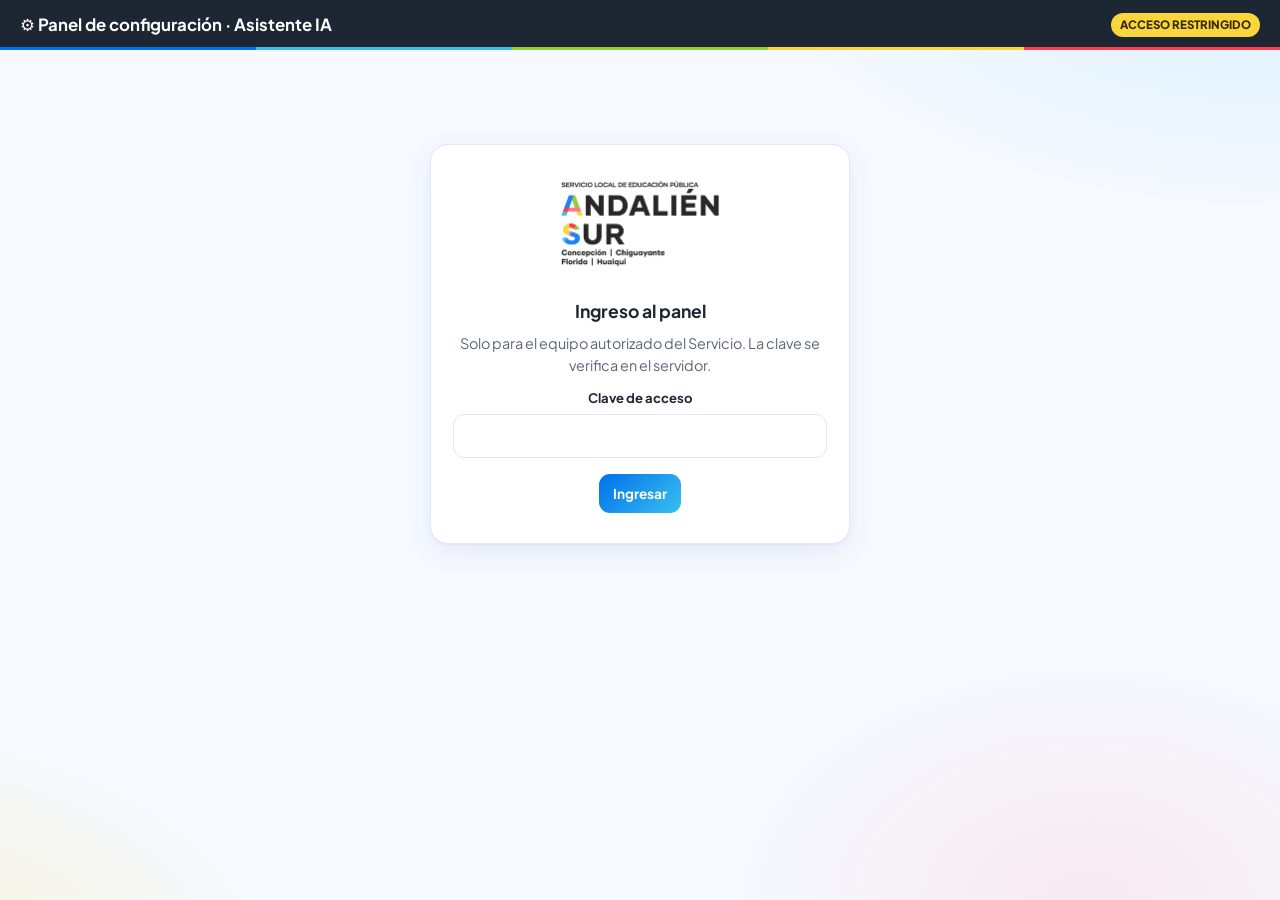
==== commit cf1af74d: "Add files via upload" ====
--- a/admin.html
+++ b/admin.html
@@ -1,79 +1,662 @@
-<!doctype html>
-<html lang="es-CL">
+<!DOCTYPE html>
+<html lang="es" data-theme="light">
 <head>
-<meta charset="utf-8">
-<meta name="viewport" content="width=device-width, initial-scale=1, viewport-fit=cover">
-<meta name="robots" content="noindex, nofollow">
-<title>Panel Timón – Administración</title>
-<meta name="theme-color" content="#0E2A68">
-<link rel="icon" type="image/png" href="favicon.png">
-<link rel="preconnect" href="https://fonts.googleapis.com">
-<link rel="preconnect" href="https://fonts.gstatic.com" crossorigin>
-<link href="https://fonts.googleapis.com/css2?family=Nunito:wght@400;600;700;800;900&display=swap" rel="stylesheet">
-<link rel="stylesheet" href="estilos.css?v=1.10">
-<script>try{var t=localStorage.getItem('tema');if(t)document.documentElement.setAttribute('data-theme',t);}catch(e){}</script>
-<style>
-  body{overflow-y:auto}
-  .panel{max-width:980px;margin:0 auto;min-height:100dvh;display:flex;flex-direction:column}
-  .zona{padding:18px 16px 40px;flex:1}
-  .tarjeta{background:var(--superficie);border:1px solid var(--borde);border-radius:18px;padding:18px;box-shadow:var(--sombra);margin-bottom:16px}
-  .tarjeta h2{margin:0 0 6px;font-size:1.15rem;display:flex;gap:10px;align-items:center;color:var(--marino)}
-  :root[data-theme="dark"] .tarjeta h2{color:#fff}
-  @media (prefers-color-scheme:dark){:root:not([data-theme="light"]) .tarjeta h2{color:#fff}}
-  .tarjeta > p.ayuda{margin:0 0 14px;color:var(--texto-suave);font-size:.9rem}
-  .campo{display:flex;flex-direction:column;gap:5px;margin-bottom:12px}
-  .campo label{font-weight:800;font-size:.88rem}
-  .campo input,.campo textarea,.campo select{font:inherit;padding:10px 12px;border-radius:12px;border:2px solid var(--borde);background:var(--superficie-2);color:var(--texto);width:100%}
-  .campo textarea{min-height:90px;resize:vertical}
-  .campo input:focus,.campo textarea:focus,.campo select:focus{outline:0;border-color:var(--azul)}
-  .rejilla{display:grid;grid-template-columns:1fr 1fr;gap:0 14px}
-  .fila-doc{display:flex;gap:10px;align-items:center;flex-wrap:wrap;padding:10px 12px;border:1px solid var(--borde);border-radius:14px;margin-bottom:8px;background:var(--superficie-2)}
-  .fila-doc .t{flex:1;min-width:180px}
-  .fila-doc .t b{display:block}
-  .fila-doc .t small{color:var(--texto-suave)}
-  .cargo{border:1px solid var(--borde);border-radius:14px;padding:12px;margin-bottom:10px;background:var(--superficie-2)}
-  .cargo .rejilla{grid-template-columns:1fr 1fr auto;align-items:end}
-  .mensaje{padding:10px 14px;border-radius:12px;margin:10px 0;font-weight:700}
-  .mensaje.ok{background:rgba(30,142,90,.12);color:var(--exito)}
-  .mensaje.mal{background:rgba(192,57,43,.12);color:var(--peligro)}
-  .mensaje.info{background:rgba(30,79,163,.1);color:var(--azul)}
-  .login{max-width:420px;margin:40px auto;text-align:center}
-  .login img{width:110px}
-  .acciones-fila{display:flex;gap:8px;flex-wrap:wrap;margin-top:6px}
-  .estado-oculto{font-size:.78rem;font-weight:800;padding:3px 10px;border-radius:99px;background:#fde2e2;color:#a12a2a}
-  .estado-visible{font-size:.78rem;font-weight:800;padding:3px 10px;border-radius:99px;background:#dff5e9;color:#1e6e46}
-  .kpis{display:grid;grid-template-columns:repeat(auto-fit,minmax(180px,1fr));gap:10px;margin:6px 0 14px}
-  .kpi{background:linear-gradient(135deg,#0E2A68,#1E4FA3);color:#fff;border-radius:14px;padding:14px;border-bottom:4px solid var(--amarillo)}
-  .kpi b{display:block;font-size:1.25rem;line-height:1.2}
-  .kpi span{font-size:.8rem;opacity:.85}
-  .graf-caja{background:var(--superficie-2);border:1px solid var(--borde);border-radius:14px;padding:12px;margin-bottom:12px}
-  .graf-caja h3{margin:0 0 8px;font-size:.95rem}
-  .tabla-stats{border-collapse:collapse;width:100%;margin:6px 0 14px;font-size:.92rem}
-  .tabla-stats th{background:var(--marino);color:#fff;text-align:left;padding:8px}
-  .tabla-stats td{padding:7px 8px;border-top:1px solid var(--borde)}
-  .estado-medio{font-size:.78rem;font-weight:800;padding:3px 10px;border-radius:99px;background:#fff3c4;color:#7a5c00}
-  .contador{font-size:.88rem;color:var(--texto-suave);background:var(--superficie-2);border:1px solid var(--borde);border-radius:99px;padding:6px 12px}
-  .plan-caja{margin-top:14px;padding:14px 16px;border-radius:14px;border:2px solid var(--amarillo);background:var(--superficie-2)}
-  @media (max-width:640px){.rejilla,.cargo .rejilla{grid-template-columns:1fr}}
-</style>
+  <meta charset="UTF-8">
+  <meta name="viewport" content="width=device-width, initial-scale=1.0">
+  <meta name="robots" content="noindex, nofollow">
+  <title>Panel de configuración · Asistente IA SLEP Andalién Sur</title>
+  <link rel="icon" type="image/png" sizes="48x48" href="favicon-48.png">
+  <link rel="preconnect" href="https://fonts.googleapis.com">
+  <link rel="preconnect" href="https://fonts.gstatic.com" crossorigin>
+  <link href="https://fonts.googleapis.com/css2?family=Plus+Jakarta+Sans:wght@400;500;600;700;800&display=swap" rel="stylesheet">
+  <link rel="stylesheet" href="estilos.css">
+  <style>
+    body { overflow-y: auto; }
+    .adm-top { position: sticky; top: 0; z-index: 5; display: flex; align-items: center; gap: 12px; flex-wrap: wrap; padding: 12px 20px; background: #1d2633; color: #fff; }
+    .adm-top::after { content: ""; position: absolute; left: 0; right: 0; bottom: 0; height: 3px; background: var(--arcoiris); }
+    .adm-top h1 { margin: 0; font-size: 1.05rem; flex: 1; }
+    .adm-top .tag { font-size: .72rem; font-weight: 800; background: var(--slep-amarillo); color: #3a2a00; padding: 3px 9px; border-radius: 999px; }
+    .adm { max-width: 1100px; margin: 0 auto; padding: 22px 16px 60px; }
+    .tarjeta { background: var(--panel); border: 1px solid var(--borde); border-radius: 18px; box-shadow: var(--sombra); padding: 20px 22px; margin-bottom: 18px; }
+    .tarjeta h2 { margin: 0 0 6px; font-size: 1.1rem; }
+    .tarjeta p { margin: 0 0 10px; color: var(--texto-2); font-size: .9rem; }
+    .login { max-width: 420px; margin: 8vh auto 0; text-align: center; }
+    .login img { width: 200px; background: #fff; border-radius: 12px; padding: 6px 10px; margin-bottom: 10px; }
+    label { display: block; font-size: .82rem; font-weight: 700; margin: 12px 0 5px; }
+    input[type=text], input[type=password], select, textarea {
+      width: 100%; font: inherit; font-size: .92rem; color: var(--texto); background: var(--panel);
+      border: 1.5px solid var(--borde); border-radius: 11px; padding: 10px 12px;
+    }
+    textarea { min-height: 110px; resize: vertical; line-height: 1.5; }
+    input:focus, select:focus, textarea:focus { outline: none; border-color: var(--slep-celeste); box-shadow: 0 0 0 3px rgba(58,191,240,.18); }
+    .fila { display: grid; grid-template-columns: repeat(auto-fit, minmax(190px, 1fr)); gap: 0 14px; }
+    .btn { border: 0; border-radius: 11px; padding: 9px 14px; font: inherit; font-weight: 700; font-size: .85rem; cursor: pointer; white-space: nowrap; }
+    .btn.primario { background: linear-gradient(135deg, #0071ea, #3abff0); color: #fff; }
+    .btn.sec { background: var(--panel-2); color: var(--texto); border: 1.5px solid var(--borde); }
+    .btn.peligro { background: var(--rojo-suave); color: var(--rojo); }
+    .btn.verde { background: var(--verde-suave); color: #2f6e0c; }
+    .btn:disabled { opacity: .5; cursor: wait; }
+    .acciones { display: flex; gap: 8px; flex-wrap: wrap; margin-top: 16px; align-items: center; }
+    .msg-estado { font-size: .86rem; font-weight: 600; }
+    .msg-estado.ok { color: var(--verde); } .msg-estado.error { color: var(--rojo); }
+    .ayuda { font-size: .78rem; color: var(--texto-2); margin-top: 4px; }
+    .aviso { background: var(--amarillo-suave); border-left: 5px solid var(--slep-amarillo); border-radius: 12px; padding: 12px 14px; font-size: .86rem; margin-bottom: 14px; }
+    .vacio { text-align: center; color: var(--texto-2); padding: 20px; }
+
+    /* Resumen */
+    .resumen { display: grid; grid-template-columns: repeat(auto-fit, minmax(150px, 1fr)); gap: 10px; margin-bottom: 18px; }
+    .cifra { background: var(--panel); border: 1px solid var(--borde); border-top: 4px solid var(--c); border-radius: 14px; padding: 12px 14px; }
+    .cifra strong { display: block; font-size: 1.5rem; line-height: 1.1; }
+    .cifra span { font-size: .8rem; color: var(--texto-2); }
+
+    /* Pestañas */
+    .tabs { display: flex; gap: 6px; flex-wrap: wrap; margin-bottom: 16px; position: sticky; top: 56px; z-index: 4; background: var(--fondo); padding: 6px 0; }
+    .tabs button { flex: 1 1 160px; border: 1.5px solid var(--borde); background: var(--panel); border-radius: 13px; padding: 11px 12px; font: inherit; font-weight: 700; font-size: .9rem; cursor: pointer; color: var(--texto); }
+    .tabs button.activa { background: #1d2633; color: #fff; border-color: #1d2633; }
+    .tabs button.anadir { border-color: #90d039; }
+    .tabs button.anadir.activa { background: #4fa61a; border-color: #4fa61a; }
+
+    .herr { display: flex; gap: 8px; flex-wrap: wrap; align-items: center; margin-bottom: 12px; }
+    .herr input { flex: 1 1 240px; }
+    .chips { display: flex; gap: 6px; flex-wrap: wrap; margin-bottom: 12px; }
+    .chips button { border: 1.5px solid var(--borde); background: var(--panel); border-radius: 999px; padding: 6px 12px; font: inherit; font-size: .8rem; font-weight: 600; cursor: pointer; }
+    .chips button.activo { background: var(--azul); color: #fff; border-color: var(--azul); }
+
+    /* Grupos y fichas */
+    details.grupo { background: var(--panel); border: 1px solid var(--borde); border-radius: 16px; margin-bottom: 12px; overflow: hidden; }
+    details.grupo > summary { cursor: pointer; list-style: none; display: flex; align-items: center; gap: 10px; padding: 13px 16px; font-weight: 800; border-left: 6px solid var(--c); }
+    details.grupo > summary::-webkit-details-marker { display: none; }
+    details.grupo > summary::after { content: "▾"; margin-left: auto; color: var(--texto-2); transition: transform .2s; }
+    details.grupo:not([open]) > summary::after { transform: rotate(-90deg); }
+    details.grupo > summary .n { font-size: .78rem; font-weight: 700; background: var(--panel-2); border-radius: 999px; padding: 2px 9px; color: var(--texto-2); }
+    .fichas { display: grid; gap: 8px; padding: 0 12px 12px; }
+    .ficha { display: flex; gap: 12px; align-items: flex-start; border: 1px solid var(--borde); border-radius: 12px; padding: 11px 13px; background: var(--panel); }
+    .ficha.eliminado { opacity: .6; background: var(--panel-2); }
+    .ficha .info { flex: 1; min-width: 0; }
+    .ficha strong { font-size: .95rem; }
+    .ficha small { display: block; color: var(--texto-2); font-size: .78rem; margin-top: 2px; }
+    .ficha p { margin: 6px 0 0; font-size: .83rem; color: var(--texto-2); white-space: pre-line; overflow: hidden; display: -webkit-box; -webkit-line-clamp: 2; -webkit-box-orient: vertical; }
+    .ficha p.abierto { -webkit-line-clamp: unset; display: block; }
+    .ver-mas { border: 0; background: none; color: var(--azul); font: inherit; font-size: .78rem; font-weight: 700; padding: 2px 0; cursor: pointer; }
+    .ficha .botones { display: flex; gap: 6px; flex-wrap: wrap; justify-content: flex-end; }
+    .sello { display: inline-block; font-size: .68rem; font-weight: 800; border-radius: 999px; padding: 2px 8px; margin-left: 6px; vertical-align: 2px; }
+    .sello.original { background: var(--azul-suave); color: var(--azul); }
+    .sello.editado { background: var(--amarillo-suave); color: #8a6100; }
+    .sello.nuevo { background: var(--verde-suave); color: #2f6e0c; }
+    .sello.eliminado, .sello.oculto { background: var(--rojo-suave); color: var(--rojo); }
+    .subtitulo { font-size: .95rem; margin: 20px 0 10px; }
+    .sello.pei-si { background: #e6f7ef; color: #0b8f6a; } .sello.pei-no { background: var(--panel-2); color: var(--texto-2); }
+    fieldset.pei { border: 1.5px solid #bfe3a0; border-radius: 14px; padding: 6px 14px 14px; margin: 16px 0 4px; background: #fbfef7; }
+    fieldset.pei legend { font-weight: 800; padding: 0 6px; }
+    details.pegar-pei { background: var(--panel); border: 1.5px dashed var(--borde); border-radius: 12px; padding: 8px 12px; margin: 8px 0; }
+    details.pegar-pei summary { cursor: pointer; font-weight: 700; font-size: .86rem; }
+    details.pegar-pei textarea { margin: 8px 0; min-height: 140px; }
+
+    /* Añadir */
+    .opciones-anadir { display: grid; grid-template-columns: repeat(auto-fit, minmax(190px, 1fr)); gap: 10px; margin-bottom: 16px; }
+    .opciones-anadir button { text-align: left; border: 1.5px solid var(--borde); background: var(--panel); border-radius: 14px; padding: 13px 14px; font: inherit; cursor: pointer; border-top: 4px solid var(--c); }
+    .opciones-anadir button strong { display: block; font-size: .92rem; }
+    .opciones-anadir button span { font-size: .78rem; color: var(--texto-2); }
+    .opciones-anadir button.activo { background: var(--azul-suave); border-color: var(--azul); }
+
+    /* Ventana de edición */
+    dialog { border: 0; border-radius: 18px; padding: 0; width: min(680px, calc(100vw - 24px)); max-height: calc(100vh - 40px); box-shadow: 0 20px 60px rgba(0,0,0,.3); background: var(--panel); color: var(--texto); }
+    dialog::backdrop { background: rgba(15, 25, 40, .55); }
+    .dlg-cab { display: flex; align-items: center; gap: 10px; padding: 14px 18px; border-bottom: 1px solid var(--borde); position: sticky; top: 0; background: var(--panel); z-index: 1; }
+    .dlg-cab h2 { margin: 0; font-size: 1.02rem; flex: 1; }
+    .dlg-cuerpo { padding: 4px 18px 18px; }
+    @media (max-width: 640px) {
+      .ficha { flex-direction: column; } .ficha .botones { justify-content: flex-start; }
+      .adm-top { padding: 10px 14px; } .adm-top h1 { font-size: .95rem; } .adm-top .tag { display: none; }
+      .resumen { grid-template-columns: repeat(3, 1fr); gap: 6px; }
+      .cifra { padding: 8px 9px; } .cifra strong { font-size: 1.15rem; } .cifra span { font-size: .68rem; }
+      .tabs { position: static; } .tabs button { flex: 1 1 30%; padding: 9px 6px; font-size: .78rem; }
+    }
+  </style>
 </head>
 <body>
-<div class="panel">
-  <header class="barra">
-    <img src="logo.png" alt="Insignia" class="barra-logo">
-    <div class="barra-titulo"><strong>Panel de administración</strong><span>Timón · Colegio Marina de Chile</span></div>
-    <nav class="barra-acciones" style="margin-left:auto">
-      <a class="icono-btn" href="index.html" title="Volver al chat" aria-label="Volver al chat" id="aChat"></a>
-      <button class="icono-btn" id="btnSalir" title="Cerrar sesión" aria-label="Cerrar sesión" hidden></button>
-    </nav>
+  <header class="adm-top">
+    <h1>⚙️ Panel de configuración · Asistente IA</h1>
+    <span class="tag">ACCESO RESTRINGIDO</span>
+    <button class="btn sec" id="btnSalir" hidden>Cerrar sesión</button>
   </header>
-  <div class="zona" id="zona"></div>
-  <p class="firma-clara"><img src="firma-autor.png?v=1.10" alt="Creado por Leandro Bascuñán Valdebenito"><span>© 2026 · Panel v1.10</span></p>
-</div>
-<div id="aviso" class="toast" hidden></div>
-<script src="config.js?v=1.10"></script>
-<script src="datos.js?v=1.10"></script>
-<script src="conocimiento.js?v=1.10"></script>
-<script src="admin.js?v=1.10"></script>
+
+  <main class="adm">
+    <!-- INGRESO -->
+    <section class="tarjeta login" id="vistaLogin">
+      <img src="logo-slep.png" alt="SLEP Andalién Sur">
+      <h2>Ingreso al panel</h2>
+      <p>Solo para el equipo autorizado del Servicio. La clave se verifica en el servidor.</p>
+      <form id="formLogin">
+        <label for="clave">Clave de acceso</label>
+        <input type="password" id="clave" autocomplete="current-password" required>
+        <div class="acciones" style="justify-content:center">
+          <button class="btn primario" id="btnEntrar" type="submit">Ingresar</button>
+        </div>
+        <p class="msg-estado" id="estadoLogin"></p>
+      </form>
+    </section>
+
+    <!-- PANEL -->
+    <div id="vistaPanel" hidden>
+      <div class="aviso">🔒 <strong>Solo información institucional.</strong> No ingrese nombres de estudiantes, RUT, correos, teléfonos ni datos de salud (Ley 21.719). Los cambios se ven en el asistente la próxima vez que alguien lo abra. <span id="enlacePlanilla"></span></div>
+
+      <div class="resumen" id="resumen"></div>
+
+      <nav class="tabs" aria-label="Secciones del panel">
+        <button data-tab="est" class="activa">🏫 Establecimientos</button>
+        <button data-tab="fuentes">📚 Fuentes y documentos</button>
+        <button data-tab="perfiles">👥 Roles y perfiles</button>
+        <button data-tab="servicio">🔑 Servicio de IA</button>
+        <button data-tab="anadir" class="anadir">➕ Añadir</button>
+      </nav>
+
+      <!-- ESTABLECIMIENTOS: ver, editar, eliminar -->
+      <section id="tab-est">
+        <div class="herr">
+          <input type="text" id="buscarEst" placeholder="🔍 Buscar colegio, nivel o característica…">
+        </div>
+        <div class="chips" id="chipsComuna"></div>
+        <div id="listaEst"><p class="vacio">Cargando…</p></div>
+      </section>
+
+      <!-- FUENTES: ver, editar, eliminar -->
+      <section id="tab-fuentes" hidden>
+        <div class="herr">
+          <input type="text" id="buscarFuente" placeholder="🔍 Buscar documento, organismo o tema…">
+        </div>
+        <div id="listaFuentes"><p class="vacio">Cargando…</p></div>
+      </section>
+
+      <!-- AÑADIR -->
+      <!-- ROLES Y PERFILES DE CARGO: ver, editar, eliminar -->
+      <section id="tab-perfiles" hidden>
+        <p class="ayuda" style="font-size:.86rem;margin:0 0 12px">Describe las funciones de cada cargo para que el asistente proponga actividades acordes al perfil y a la normativa vigente. Las descripciones de base son referencias generales: ajústelas a la realidad del Servicio o agregue cargos nuevos en <strong>➕ Añadir</strong>.</p>
+        <div class="herr"><input type="text" id="buscarPerfil" placeholder="🔍 Buscar cargo o función…"></div>
+        <div id="listaPerfiles"><p class="vacio">Cargando…</p></div>
+      </section>
+
+      <!-- SERVICIO DE IA: claves de Groq (rotación) y límite diario -->
+      <section id="tab-servicio" hidden>
+        <div class="tarjeta">
+          <h2>🔑 Claves de la IA (Groq)</h2>
+          <p>Además de la clave principal, puede agregar <strong>hasta 3 claves</strong>. El asistente reparte las consultas entre ellas y, si una se agota, sigue con la siguiente; si todas se agotan con el modelo principal, usa modelos de respaldo.</p>
+          <div class="aviso">⚠️ <strong>Importante:</strong> Groq aplica los límites <strong>por cuenta</strong>. Cada clave adicional debe crearse en una <strong>cuenta de Groq distinta</strong> (otra persona u otro correo) en <a href="https://console.groq.com/keys" target="_blank" rel="noopener">console.groq.com/keys</a>; varias claves de una misma cuenta no suman capacidad.</div>
+          <div id="listaClaves"><p class="vacio">Cargando…</p></div>
+          <div class="acciones"><button class="btn sec" type="button" id="btnProbarClaves">🔍 Probar todas las claves</button><span class="msg-estado" id="estadoClaves"></span></div>
+          <p class="ayuda">Las claves se guardan solo en el servidor (Apps Script) y aquí se muestran enmascaradas. Nunca quedan en GitHub.</p>
+        </div>
+        <div class="tarjeta">
+          <h2>📊 Límite diario de consultas</h2>
+          <p>Protege el servicio de un uso excesivo. Consultas usadas hoy: <strong id="usoHoy">—</strong>.</p>
+          <div class="fila"><div><label for="limiteDiario">Consultas máximas por día</label><input type="text" id="limiteDiario" inputmode="numeric"></div></div>
+          <div class="acciones"><button class="btn primario" type="button" id="btnLimite">Guardar límite</button><span class="msg-estado" id="estadoLimite"></span></div>
+        </div>
+      </section>
+
+      <section id="tab-anadir" hidden>
+        <div class="opciones-anadir" id="opcionesAnadir">
+          <button data-nuevo="establecimiento" style="--c:#4fa61a" class="activo"><strong>🏫 Establecimiento</strong><span>Un colegio, liceo o jardín nuevo</span></button>
+          <button data-nuevo="documento" style="--c:#e0559b"><strong>📄 Documento o enlace</strong><span>Aparece en la Biblioteca y el chat lo usa</span></button>
+          <button data-nuevo="perfil" style="--c:#5b4bd1"><strong>👥 Perfil de cargo</strong><span>Funciones de un rol (incl. áreas del SLEP)</span></button>
+          <button data-nuevo="info" style="--c:#0071ea"><strong>ℹ️ Información del Servicio</strong><span>Avisos, orientaciones o acuerdos</span></button>
+          <button data-nuevo="masivo" style="--c:#f0a500"><strong>📥 Varios establecimientos</strong><span>Carga masiva desde el PAL</span></button>
+        </div>
+        <section class="tarjeta" id="cajaAnadir"></section>
+      </section>
+    </div>
+  </main>
+
+  <!-- Ventana para editar -->
+  <dialog id="dlg">
+    <div class="dlg-cab"><h2 id="dlgTitulo">Editar</h2><button class="btn sec" type="button" id="dlgCerrar">✕ Cerrar</button></div>
+    <div class="dlg-cuerpo" id="dlgCuerpo"></div>
+  </dialog>
+
+  <script src="config.js"></script>
+  <script src="establecimientos.js"></script>
+  <script src="documentos.js"></script>
+  <script src="conocimiento.js"></script>
+  <script>
+  (function () {
+    "use strict";
+    const $ = (s) => document.querySelector(s);
+    const esc = (t) => String(t == null ? "" : t).replace(/[&<>"]/g, (c) => ({ "&": "&amp;", "<": "&lt;", ">": "&gt;", '"': "&quot;" }[c]));
+    const norm = (t) => String(t || "").toLowerCase().normalize("NFD").replace(/[̀-ͯ]/g, "").trim();
+    const API = (typeof CONFIG !== "undefined" && CONFIG.API) || "";
+    const PERSONALES = /\b\d{1,2}\.?\d{3}\.?\d{3}\s?-\s?[\dkK]\b|\b[\w.+-]+@[\w-]+\.[\w.-]+\b|(\+?56\s?)?\b9\s?\d{4}\s?\d{4}\b/;
+    const COMUNAS = ["Concepción", "Chiguayante", "Florida", "Hualqui"];
+    const COLOR_COMUNA = { "Concepción": "#0071ea", "Chiguayante": "#3abff0", "Florida": "#4fa61a", "Hualqui": "#f0a500", "": "#8a94a6" };
+    const NOMBRE_ESTADO = { original: "Base PAL", editado: "Editado", nuevo: "Agregado", eliminado: "Eliminado", oculto: "Oculto" };
+    let clave = "", items = [], comunaFiltro = "", tipoNuevo = "establecimiento";
+
+    try { clave = sessionStorage.getItem("slep-admin") || ""; } catch (e) {}
+
+    async function llamar(accion, extra) {
+      if (!API) throw new Error("El asistente no tiene configurada la URL de Apps Script (config.js).");
+      const r = await fetch(API, { method: "POST", headers: { "Content-Type": "text/plain;charset=utf-8" }, body: JSON.stringify(Object.assign({ accion, clave }, extra || {})) });
+      const d = await r.json();
+      if (!d.ok) throw new Error(d.error || "Error desconocido");
+      return d;
+    }
+    function estado(el, texto, tipo) { if (!el) return; el.textContent = texto; el.classList.remove("ok", "error"); if (tipo) el.classList.add(tipo); }
+
+    /* ---------- Ingreso ---------- */
+    async function entrar(e) {
+      if (e) e.preventDefault();
+      if (!clave) clave = $("#clave").value;
+      $("#btnEntrar").disabled = true; estado($("#estadoLogin"), "Verificando…");
+      try {
+        const d = await llamar("admin-entrar");
+        try { sessionStorage.setItem("slep-admin", clave); } catch (err) {}
+        $("#vistaLogin").hidden = true; $("#vistaPanel").hidden = false; $("#btnSalir").hidden = false;
+        if (d.planilla) $("#enlacePlanilla").innerHTML = `Respaldo: <a href="${esc(d.planilla)}" target="_blank" rel="noopener">planilla de Google</a>.`;
+        cargar();
+      } catch (err) {
+        clave = ""; try { sessionStorage.removeItem("slep-admin"); } catch (e2) {}
+        estado($("#estadoLogin"), err.message, "error");
+      } finally { $("#btnEntrar").disabled = false; }
+    }
+    async function cargar() {
+      try { items = (await llamar("admin-listar")).items || []; pintarTodo(); }
+      catch (err) { $("#listaEst").innerHTML = $("#listaFuentes").innerHTML = `<p class="vacio">No se pudo cargar: ${esc(err.message)}</p>`; }
+    }
+
+    /* ---------- PEI ---------- */
+    const peiDe = (it) => ({ mision: it.mision || "", vision: it.vision || "", sellos: it.sellos || "", historia: it.historia || "", pei: it.pei || "" });
+    const tienePEI = (e) => !!(e.mision || e.vision || e.sellos || e.historia || e.pei);
+    // Detecta en un texto pegado las partes del PEI por sus títulos habituales
+    function detectarPEI(texto) {
+      const T = String(texto || "").replace(/\r/g, "");
+      const titulos = [
+        ["mision", /^\s*(?:[\dIVX]+[.)-]?\s*)?misi[oó]n(?:\s+institucional)?\b[ \t]*[:.\-–]?[ \t]*\n?/gim],
+        ["vision", /^\s*(?:[\dIVX]+[.)-]?\s*)?visi[oó]n(?:\s+institucional)?\b[ \t]*[:.\-–]?[ \t]*\n?/gim],
+        ["sellos", /^\s*(?:[\dIVX]+[.)-]?\s*)?sellos?(?:\s+(?:educativos?|institucionales?|distintivos?))?\b[ \t]*[:.\-–]?[ \t]*\n?/gim],
+        ["historia", /^\s*(?:[\dIVX]+[.)-]?\s*)?(?:rese[ñn]a\s+hist[oó]rica|historia(?:\s+del\s+(?:establecimiento|colegio|liceo|escuela))?|antecedentes\s+hist[oó]ricos)\b[ \t]*[:.\-–]?[ \t]*\n?/gim]
+      ];
+      // Otros títulos frecuentes del PEI que cierran una sección
+      const otros = /^\s*(?:[\dIVX]+[.)-]?\s*)?(?:valores|principios|perfil|objetivos?|metas|organigrama|contexto|introducci[oó]n|presentaci[oó]n|diagn[oó]stico|evaluaci[oó]n|seguimiento|ideario|definiciones|estrategias|marco|fundamentos|enfoque|identidad|antecedentes\s+(?:generales|del\s+entorno)|información\s+institucional)\b[^\n]{0,60}$/gim;
+      const marcas = [];
+      titulos.forEach(([k, re]) => { let m; while ((m = re.exec(T))) marcas.push({ k, i: m.index, f: m.index + m[0].length }); });
+      let m; while ((m = otros.exec(T))) marcas.push({ k: null, i: m.index, f: m.index + m[0].length });
+      marcas.sort((a, b) => a.i - b.i);
+      const out = {};
+      marcas.forEach((mk, n) => {
+        if (!mk.k || out[mk.k]) return;
+        const fin = n + 1 < marcas.length ? marcas[n + 1].i : T.length;
+        const txt = T.slice(mk.f, fin).replace(/\n{3,}/g, "\n\n").trim();
+        if (txt.length > 15) out[mk.k] = txt.slice(0, mk.k === "historia" ? 8000 : 3000);
+      });
+      return out;
+    }
+
+    /* ---------- Unión: base (archivos del sitio) + cambios del panel ---------- */
+    function establecimientos() {
+      const panel = items.filter((i) => i.tipo === "establecimiento");
+      const usados = new Set();
+      const lista = ESTABLECIMIENTOS.map((b) => {
+        const it = panel.find((i) => i.id === b.id) || panel.find((i) => norm(i.titulo) === norm(b.nombre));
+        const o = { id: b.id, nombre: b.nombre, comuna: b.comuna || "", entorno: b.entorno || "", niveles: b.niveles || "", alias: b.alias || "",
+          caracteristicas: b.caracteristicas || "", enlaces: "", rbd: b.rbd || "", base: b, estado: "original" };
+        if (!it) return o;
+        usados.add(it.id);
+        if (!it.activo) return Object.assign(o, { estado: "eliminado", item: it });
+        return Object.assign(o, { nombre: it.titulo, comuna: it.comuna, entorno: it.entorno, niveles: it.niveles, alias: it.claves,
+          caracteristicas: it.texto, enlaces: it.enlaces, estado: "editado", item: it }, peiDe(it));
+      });
+      panel.filter((i) => !usados.has(i.id)).forEach((it) => lista.push(Object.assign({ id: it.id, nombre: it.titulo, comuna: it.comuna, entorno: it.entorno,
+        niveles: it.niveles, alias: it.claves, caracteristicas: it.texto, enlaces: it.enlaces, estado: it.activo ? "nuevo" : "oculto", item: it }, peiDe(it))));
+      return lista;
+    }
+    function documentos() {
+      const panel = items.filter((i) => i.tipo === "documento");
+      const usados = new Set();
+      const lista = DOCUMENTOS.map((b) => {
+        const it = panel.find((i) => i.id === b.id);
+        const enl = [b.url && /^https?:/.test(b.url) ? "Sitio oficial | " + b.url : "", b.pdfOficial && b.pdfOficial !== b.url ? "PDF oficial | " + b.pdfOficial : ""].filter(Boolean).join("\n");
+        const o = { id: b.id, titulo: b.titulo, organismo: b.org, anio: b.anio || "", categoria: b.cat, texto: b.resumen, enlaces: enl, claves: "", base: b, estado: "original" };
+        if (!it) return o;
+        usados.add(it.id);
+        if (!it.activo) return Object.assign(o, { estado: "eliminado", item: it });
+        return Object.assign(o, { titulo: it.titulo, organismo: it.organismo || b.org, anio: it.anio, categoria: it.categoria || b.cat, texto: it.texto,
+          enlaces: it.enlaces, claves: it.claves, estado: "editado", item: it });
+      });
+      panel.filter((i) => !usados.has(i.id)).forEach((it) => lista.push({ id: it.id, titulo: it.titulo, organismo: it.organismo, anio: it.anio,
+        categoria: it.categoria || "servicio", texto: it.texto, enlaces: it.enlaces, claves: it.claves, estado: it.activo ? "nuevo" : "oculto", item: it }));
+      return lista;
+    }
+    // Perfiles de cargo: base (conocimiento.js) + panel. categoria = rol, claves = normativa
+    function perfiles() {
+      const panel = items.filter((i) => i.tipo === "perfil");
+      const usados = new Set();
+      const lista = PERFILES_BASE.map((b) => {
+        const it = panel.find((i) => i.id === b.id);
+        const o = { id: b.id, titulo: b.nombre, rolPerfil: b.rol, texto: b.texto, normativa: b.normativa, enlaces: "", base: b, estado: "original" };
+        if (!it) return o;
+        usados.add(it.id);
+        if (!it.activo) return Object.assign(o, { estado: "eliminado", item: it });
+        return Object.assign(o, { titulo: it.titulo, rolPerfil: it.categoria || b.rol, texto: it.texto, normativa: it.claves, enlaces: it.enlaces, estado: "editado", item: it });
+      });
+      panel.filter((i) => !usados.has(i.id)).forEach((it) => lista.push({ id: it.id, titulo: it.titulo, rolPerfil: it.categoria || "slep", texto: it.texto,
+        normativa: it.claves, enlaces: it.enlaces, estado: it.activo ? "nuevo" : "oculto", item: it }));
+      return lista;
+    }
+    const informaciones = () => items.filter((i) => i.tipo === "info" || i.tipo === "enlace")
+      .map((it) => ({ id: it.id, titulo: it.titulo, texto: it.texto, enlaces: it.enlaces, claves: it.claves, estado: it.activo ? "nuevo" : "oculto", item: it }));
+
+    /* ---------- Pintar ---------- */
+    function pintarTodo() { pintarResumen(); pintarChips(); pintarEst(); pintarFuentes(); pintarPerfiles(); if (!$("#cajaAnadir").innerHTML) mostrarAnadir(tipoNuevo); }
+
+    function pintarResumen() {
+      const ests = establecimientos().filter((e) => e.estado !== "eliminado" && e.estado !== "oculto");
+      const docs = documentos().filter((d) => d.estado !== "eliminado" && d.estado !== "oculto");
+      const cifras = COMUNAS.map((c) => ({ n: ests.filter((e) => e.comuna === c).length, t: c, c: COLOR_COMUNA[c] }))
+        .concat([{ n: docs.length, t: "Documentos en la Biblioteca", c: "#e0559b" }, { n: informaciones().filter((i) => i.estado !== "oculto").length, t: "Informaciones del Servicio", c: "#5b4bd1" },
+          { n: perfiles().filter((o) => o.estado !== "eliminado" && o.estado !== "oculto").length, t: "Perfiles de cargo", c: "#0b8f6a" }]);
+      $("#resumen").innerHTML = `<div class="cifra" style="--c:#1d2633"><strong>${ests.length}</strong><span>Establecimientos en total</span></div>` +
+        cifras.map((x) => `<div class="cifra" style="--c:${x.c}"><strong>${x.n}</strong><span>${esc(x.t)}</span></div>`).join("");
+    }
+    function pintarChips() {
+      const opciones = [["", "Todas"]].concat(COMUNAS.map((c) => [c, c]), [["sin", "Sin comuna"]]);
+      $("#chipsComuna").innerHTML = opciones.map(([v, t]) => `<button data-comuna="${esc(v)}" class="${comunaFiltro === v ? "activo" : ""}">${esc(t)}</button>`).join("");
+    }
+
+    function botonesDe(o, tipo) {
+      const b = [];
+      if (o.estado === "eliminado") b.push(`<button class="btn verde" data-acc="restaurar" data-tipo="${tipo}" data-id="${esc(o.id)}">↩ Restaurar</button>`);
+      else {
+        b.push(`<button class="btn sec" data-acc="editar" data-tipo="${tipo}" data-id="${esc(o.id)}">✏️ Editar</button>`);
+        if (o.estado === "editado") b.push(`<button class="btn sec" data-acc="original" data-tipo="${tipo}" data-id="${esc(o.id)}" title="Deshacer los cambios">↺ Original</button>`);
+        if (o.estado === "oculto") b.push(`<button class="btn verde" data-acc="mostrar" data-tipo="${tipo}" data-id="${esc(o.id)}">👁 Mostrar</button>`);
+        b.push(`<button class="btn peligro" data-acc="eliminar" data-tipo="${tipo}" data-id="${esc(o.id)}">🗑 Eliminar</button>`);
+      }
+      return `<div class="botones">${b.join("")}</div>`;
+    }
+    const sello = (e) => `<span class="sello ${e}">${NOMBRE_ESTADO[e]}</span>`;
+    const textoLargo = (t) => t ? `<p>${esc(t)}</p>${String(t).length > 150 ? `<button class="ver-mas" type="button">Ver más</button>` : ""}` : "";
+
+    function pintarEst() {
+      const q = norm($("#buscarEst").value);
+      const todos = establecimientos().filter((e) => !q || norm([e.nombre, e.alias, e.niveles, e.caracteristicas, e.rbd].join(" ")).includes(q));
+      const grupos = COMUNAS.concat([""]).filter((c) => !comunaFiltro || (comunaFiltro === "sin" ? c === "" : c === comunaFiltro));
+      const html = grupos.map((c) => {
+        const lista = todos.filter((e) => (COMUNAS.includes(e.comuna) ? e.comuna : "") === c).sort((a, b) => a.nombre.localeCompare(b.nombre, "es"));
+        if (!lista.length) return "";
+        const activos = lista.filter((e) => e.estado !== "eliminado");
+        return `<details class="grupo" open style="--c:${COLOR_COMUNA[c]}"><summary>${c ? "📍 " + esc(c) : "❔ Sin comuna registrada"} <span class="n">${activos.length}</span></summary>
+          <div class="fichas">${lista.map((e) => `
+            <div class="ficha ${e.estado === "eliminado" ? "eliminado" : ""}">
+              <div class="info">
+                <strong>${esc(e.nombre)}</strong>${sello(e.estado)}${e.estado !== "eliminado" ? (tienePEI(e) ? '<span class="sello pei-si">PEI ✓</span>' : '<span class="sello pei-no">Sin PEI</span>') : ""}
+                <small>${[e.niveles, e.entorno, e.rbd ? "RBD " + e.rbd : "", e.alias ? "También: " + e.alias : ""].filter(Boolean).map(esc).join(" · ")}</small>
+                ${textoLargo(e.caracteristicas)}
+              </div>${botonesDe(e, "establecimiento")}
+            </div>`).join("")}</div></details>`;
+      }).join("");
+      $("#listaEst").innerHTML = html || `<p class="vacio">No encontré establecimientos con ese criterio.</p>`;
+    }
+
+    function pintarFuentes() {
+      const q = norm($("#buscarFuente").value);
+      const filtra = (o) => !q || norm([o.titulo, o.organismo, o.texto, o.claves].join(" ")).includes(q);
+      const docs = documentos().filter(filtra);
+      const infos = informaciones().filter(filtra);
+      const grupos = Object.keys(CATEGORIAS_DOC).map((c) => {
+        const C = CATEGORIAS_DOC[c];
+        const lista = docs.filter((d) => (CATEGORIAS_DOC[d.categoria] ? d.categoria : "servicio") === c);
+        if (!lista.length) return "";
+        return `<details class="grupo" ${q ? "open" : ""} style="--c:${C.color}"><summary>${C.emoji} ${esc(C.nombre)} <span class="n">${lista.filter((d) => d.estado !== "eliminado").length}</span></summary>
+          <div class="fichas">${lista.map((d) => `
+            <div class="ficha ${d.estado === "eliminado" ? "eliminado" : ""}">
+              <div class="info"><strong>${esc(d.titulo)}</strong>${sello(d.estado)}
+                <small>${esc([d.organismo, d.anio].filter(Boolean).join(" · "))}</small>${textoLargo(d.texto)}</div>${botonesDe(d, "documento")}
+            </div>`).join("")}</div></details>`;
+      }).join("");
+      $("#listaFuentes").innerHTML =
+        `<h3 class="subtitulo">📄 Documentos y enlaces de la Biblioteca</h3>` + (grupos || `<p class="vacio">Sin resultados.</p>`) +
+        `<h3 class="subtitulo">ℹ️ Información del Servicio (la usa el chat)</h3>` +
+        (infos.length ? `<div class="fichas" style="padding:0">${infos.map((i) => `
+          <div class="ficha"><div class="info"><strong>${esc(i.titulo)}</strong>${sello(i.estado)}<small>Actualizado: ${esc(i.item.actualizado)}</small>${textoLargo(i.texto)}</div>${botonesDe(i, "info")}</div>`).join("")}</div>`
+          : `<p class="vacio">Aún no hay información del Servicio. Puede agregarla en la pestaña <strong>➕ Añadir</strong>.</p>`);
+    }
+
+    const COLOR_ROL = { docente: "#0b8f6a", directivo: "#5b4bd1", asistente: "#d9622b", slep: "#0071ea" };
+    function pintarPerfiles() {
+      const q = norm($("#buscarPerfil").value);
+      const todos = perfiles().filter((o) => !q || norm([o.titulo, o.texto, o.normativa].join(" ")).includes(q));
+      const html = Object.keys(ROLES).map((r) => {
+        const lista = todos.filter((o) => (ROLES[o.rolPerfil] ? o.rolPerfil : "slep") === r);
+        if (!lista.length) return "";
+        return `<details class="grupo" open style="--c:${COLOR_ROL[r] || "#0071ea"}"><summary>${ROLES[r].emoji} ${esc(ROLES[r].nombre)} <span class="n">${lista.filter((o) => o.estado !== "eliminado").length}</span></summary>
+          <div class="fichas">${lista.map((o) => `
+            <div class="ficha ${o.estado === "eliminado" ? "eliminado" : ""}">
+              <div class="info"><strong>${esc(o.titulo)}</strong>${sello(o.estado)}
+                ${o.normativa ? `<small>⚖️ ${esc(o.normativa)}</small>` : ""}${textoLargo(o.texto)}</div>${botonesDe(o, "perfil")}
+            </div>`).join("")}</div></details>`;
+      }).join("");
+      $("#listaPerfiles").innerHTML = html || `<p class="vacio">No encontré cargos con ese criterio.</p>`;
+    }
+
+    /* ---------- Formularios (los mismos para añadir y editar) ---------- */
+    const opcionesCat = (sel) => Object.keys(CATEGORIAS_DOC).map((c) => `<option value="${c}" ${c === sel ? "selected" : ""}>${CATEGORIAS_DOC[c].emoji} ${esc(CATEGORIAS_DOC[c].nombre)}</option>`).join("");
+    function formulario(tipo, v) {
+      v = v || {};
+      const pie = `<div class="acciones"><button class="btn primario" type="submit">💾 Guardar</button><span class="msg-estado estado-form"></span></div>`;
+      if (tipo === "establecimiento") return `
+        <form data-form="establecimiento" data-id="${esc(v.id || "")}">
+          <label>Nombre del establecimiento</label><input type="text" name="titulo" maxlength="200" required value="${esc(v.nombre)}">
+          <div class="fila">
+            <div><label>Comuna</label><select name="comuna"><option value="">—</option>${COMUNAS.map((c) => `<option ${c === v.comuna ? "selected" : ""}>${c}</option>`).join("")}</select></div>
+            <div><label>Entorno</label><select name="entorno"><option value="">—</option>${["Urbano", "Rural", "Mixto (urbano y rural)"].map((c) => `<option ${c === v.entorno ? "selected" : ""}>${c}</option>`).join("")}</select></div>
+          </div>
+          <label>Niveles que imparte</label><input type="text" name="niveles" maxlength="200" value="${esc(v.niveles)}" placeholder="Ej.: Parvularia a 8° básico">
+          <label>Otros nombres con que se le conoce (opcional, separados por coma)</label><input type="text" name="claves" maxlength="500" value="${esc(v.alias)}" placeholder="Ej.: sigla o nombre corto">
+          <label>Características (según el PAL)</label><textarea name="texto" maxlength="8000" placeholder="Programas (PIE, SEP), focos del PAL, realidad del entorno. Sin datos personales.">${esc(v.caracteristicas)}</textarea>
+          <fieldset class="pei">
+            <legend>📘 Proyecto Educativo Institucional (PEI)</legend>
+            <p class="ayuda">El asistente usa la misión, la visión, los sellos y la historia para alinear sus sugerencias con cada colegio.</p>
+            <details class="pegar-pei"><summary>📋 Pegar el texto del PEI y completar automáticamente</summary>
+              <textarea class="pei-fuente" placeholder="Copie y pegue aquí el PEI (o las partes de misión, visión, sellos e historia). El panel detecta cada parte y llena los campos de abajo; luego puede revisarlos."></textarea>
+              <button class="btn sec" type="button" data-detectar-pei>✨ Detectar misión, visión, sellos e historia</button> <span class="msg-estado pei-estado"></span>
+            </details>
+            <label>🎯 Misión</label><textarea name="mision" maxlength="3000" style="min-height:80px">${esc(v.mision)}</textarea>
+            <label>🔭 Visión</label><textarea name="vision" maxlength="3000" style="min-height:80px">${esc(v.vision)}</textarea>
+            <label>⭐ Sellos educativos</label><textarea name="sellos" maxlength="3000" style="min-height:70px">${esc(v.sellos)}</textarea>
+            <label>📜 Historia o reseña</label><textarea name="historia" maxlength="8000">${esc(v.historia)}</textarea>
+            <label>🔗 Enlace al PEI completo (https://…)</label><input type="text" name="pei" maxlength="500" value="${esc(v.pei)}" placeholder="Ej.: enlace al PDF del PEI en el sitio del colegio o en Mime (mime.mineduc.cl)">
+            <p class="ayuda">Con el enlace, la IA puede consultar el PEI cuando necesite más información, y en el chat aparece el botón «Ver el PEI completo».</p>
+          </fieldset>
+          <label>Otros enlaces (opcional, uno por línea: Título | https://...)</label><textarea name="enlaces" maxlength="3000" style="min-height:60px">${esc(v.enlaces)}</textarea>
+          ${pie}</form>`;
+      if (tipo === "documento") return `
+        <form data-form="documento" data-id="${esc(v.id || "")}">
+          <label>Título del documento o recurso</label><input type="text" name="titulo" maxlength="200" required value="${esc(v.titulo)}">
+          <div class="fila">
+            <div><label>Organismo</label><input type="text" name="organismo" maxlength="120" value="${esc(v.organismo)}" placeholder="Ej.: MINEDUC, CPEIP, SLEP"></div>
+            <div><label>Año</label><input type="text" name="anio" maxlength="10" value="${esc(v.anio)}"></div>
+            <div><label>Categoría en la Biblioteca</label><select name="categoria">${opcionesCat(v.categoria || "servicio")}</select></div>
+          </div>
+          <label>Resumen (una idea por línea; puede usar **negritas**)</label><textarea name="texto" maxlength="8000">${esc(v.texto)}</textarea>
+          <label>Enlaces (uno por línea: Título | https://... — el primero es el principal)</label><textarea name="enlaces" maxlength="3000" style="min-height:70px" placeholder="Sitio oficial | https://www.mineduc.cl/...">${esc(v.enlaces)}</textarea>
+          <label>Palabras clave para el chat (separadas por coma)</label><input type="text" name="claves" maxlength="500" value="${esc(v.claves)}">
+          ${pie}</form>`;
+      if (tipo === "perfil") return `
+        <form data-form="perfil" data-id="${esc(v.id || "")}">
+          <div class="fila">
+            <div><label>Rol al que pertenece</label><select name="categoria">${Object.keys(ROLES).map((r) => `<option value="${r}" ${r === (v.rolPerfil || "slep") ? "selected" : ""}>${ROLES[r].emoji} ${esc(ROLES[r].nombre)}</option>`).join("")}</select></div>
+            <div><label>Nombre del cargo, área o función</label><input type="text" name="titulo" maxlength="200" required value="${esc(v.titulo)}" placeholder="Ej.: Encargado/a de compras públicas"></div>
+          </div>
+          <label>Funciones y responsabilidades</label>
+          <textarea name="texto" maxlength="8000" placeholder="Qué hace este cargo: funciones principales, tareas habituales, con quién se coordina, qué decisiones toma y cuáles no le corresponden.">${esc(v.texto)}</textarea>
+          <label>Normativa y referentes que rigen el cargo</label>
+          <textarea name="claves" maxlength="500" style="min-height:60px" placeholder="Ej.: Ley N° 21.040, Ley N° 19.886, Ley N° 21.719">${esc(v.normativa)}</textarea>
+          <label>Enlaces (opcional: descripción oficial del cargo, normativa — Título | https://...)</label>
+          <textarea name="enlaces" maxlength="3000" style="min-height:60px">${esc(v.enlaces)}</textarea>
+          <p class="ayuda">Al iniciar el chat, la persona elige su cargo y el asistente ajusta sus sugerencias a estas funciones y a la normativa indicada.</p>
+          ${pie}</form>`;
+      if (tipo === "info") return `
+        <form data-form="info" data-id="${esc(v.id || "")}">
+          <label>Título</label><input type="text" name="titulo" maxlength="200" required value="${esc(v.titulo)}">
+          <label>Contenido (puede usar **negritas** y listas con guiones)</label><textarea name="texto" maxlength="8000">${esc(v.texto)}</textarea>
+          <label>Enlaces (opcional, uno por línea: Título | https://...)</label><textarea name="enlaces" maxlength="3000" style="min-height:60px">${esc(v.enlaces)}</textarea>
+          <label>Palabras clave (con que la gente preguntaría por este tema)</label><input type="text" name="claves" maxlength="500" value="${esc(v.claves)}">
+          ${pie}</form>`;
+      return `
+        <h2>📥 Carga masiva de establecimientos</h2>
+        <p>Una línea por establecimiento, con los campos separados por punto y coma:<br><code>Nombre ; Comuna ; Entorno ; Niveles ; Características</code></p>
+        <textarea id="masivo" placeholder="Escuela Ejemplo ; Florida ; Rural ; Parvularia a 8° básico ; Sello medioambiental, multigrado, foco en lectura inicial"></textarea>
+        <div class="acciones"><button class="btn primario" type="button" id="btnMasivo">Cargar establecimientos</button><span class="msg-estado" id="estadoMasivo"></span></div>`;
+    }
+
+    async function guardarForm(form) {
+      const tipo = form.dataset.form;
+      const f = Object.fromEntries(new FormData(form).entries());
+      const salida = form.querySelector(".estado-form");
+      if (PERSONALES.test([f.titulo, f.texto, f.claves, f.mision, f.vision, f.sellos, f.historia].join(" "))) { estado(salida, "⚠️ Detecté un RUT, correo o teléfono. Quítelo antes de guardar.", "error"); return; }
+      if (f.pei && !/^https?:\/\//.test(f.pei.trim())) { estado(salida, "⚠️ El enlace al PEI debe comenzar con https://", "error"); return; }
+      if (String(f.enlaces || "").split("\n").some((l) => l.trim() && !/https?:\/\//.test(l))) { estado(salida, "⚠️ Cada enlace debe incluir https://", "error"); return; }
+      const item = Object.assign({ id: form.dataset.id, tipo, activo: true }, f);
+      const boton = form.querySelector("button[type=submit]"); boton.disabled = true; estado(salida, "Guardando…");
+      try {
+        await llamar("admin-guardar", { item });
+        estado(salida, "✅ Guardado. Ya está disponible en el asistente.", "ok");
+        if (form.closest("dialog")) setTimeout(() => $("#dlg").close(), 700); else form.reset();
+        cargar();
+      } catch (err) { estado(salida, err.message, "error"); }
+      finally { boton.disabled = false; }
+    }
+
+    function mostrarAnadir(tipo) {
+      tipoNuevo = tipo;
+      document.querySelectorAll("#opcionesAnadir button").forEach((b) => b.classList.toggle("activo", b.dataset.nuevo === tipo));
+      const titulos = { perfil: "👥 Nuevo perfil de cargo", establecimiento: "🏫 Nuevo establecimiento", documento: "📄 Nuevo documento o enlace", info: "ℹ️ Nueva información del Servicio" };
+      $("#cajaAnadir").innerHTML = (titulos[tipo] ? `<h2>${titulos[tipo]}</h2>` : "") + formulario(tipo, { comuna: comunaFiltro && comunaFiltro !== "sin" ? comunaFiltro : "" });
+    }
+
+    /* ---------- Acciones de las fichas ---------- */
+    const buscarObj = (tipo, id) => (tipo === "establecimiento" ? establecimientos() : tipo === "documento" ? documentos() : tipo === "perfil" ? perfiles() : informaciones()).find((o) => o.id === id);
+    async function accion(acc, tipo, id) {
+      const o = buscarObj(tipo, id); if (!o) return;
+      const nombre = o.nombre || o.titulo;
+      try {
+        if (acc === "editar") {
+          $("#dlgTitulo").textContent = "✏️ Editar: " + nombre;
+          $("#dlgCuerpo").innerHTML = (o.estado === "original" ? `<p class="ayuda" style="margin-top:12px">Este registro viene de los archivos del sitio. Al guardar, su versión editada reemplaza a la original (podrá volver a la original cuando quiera).</p>` : "") + formulario(tipo, o);
+          $("#dlg").showModal(); return;
+        }
+        if (acc === "eliminar") {
+          if (o.estado === "original" || o.estado === "editado") {
+            if (!confirm(`¿Quitar "${nombre}" del asistente?\n\nPodrá restaurarlo después con el botón "Restaurar".`)) return;
+            await llamar("admin-guardar", { item: Object.assign({}, o.item || {}, { id: o.id, tipo, titulo: nombre, activo: false }) });
+          } else {
+            if (!confirm(`¿Eliminar definitivamente "${nombre}"?`)) return;
+            await llamar("admin-eliminar", { id: o.item.id });
+          }
+        }
+        if (acc === "restaurar" || acc === "original") {
+          if (acc === "original" && !confirm(`¿Descartar los cambios de "${nombre}" y volver a la versión original?`)) return;
+          await llamar("admin-eliminar", { id: o.item.id });
+        }
+        if (acc === "mostrar") await llamar("admin-guardar", { item: Object.assign({}, o.item, { activo: true }) });
+        cargar();
+      } catch (err) { alert(err.message); }
+    }
+
+    async function cargaMasiva() {
+      const lineas = $("#masivo").value.split("\n").map((l) => l.trim()).filter(Boolean);
+      if (!lineas.length) return;
+      if (PERSONALES.test(lineas.join(" "))) { estado($("#estadoMasivo"), "⚠️ Hay un RUT, correo o teléfono. Quítelo antes de cargar.", "error"); return; }
+      $("#btnMasivo").disabled = true;
+      let ok = 0; const errores = [];
+      for (const [n, l] of lineas.entries()) {
+        const [titulo, comuna, entorno, niveles, ...resto] = l.split(";").map((x) => x.trim());
+        estado($("#estadoMasivo"), `Cargando ${n + 1} de ${lineas.length}…`);
+        try { await llamar("admin-guardar", { item: { tipo: "establecimiento", titulo, comuna, entorno, niveles, texto: resto.join("; "), activo: true } }); ok++; }
+        catch (err) { errores.push(`Línea ${n + 1}: ${err.message}`); }
+      }
+      estado($("#estadoMasivo"), `✅ ${ok} cargados.` + (errores.length ? ` ⚠️ ${errores.join(" · ")}` : ""), errores.length ? "error" : "ok");
+      if (!errores.length) $("#masivo").value = "";
+      $("#btnMasivo").disabled = false; cargar();
+    }
+
+    /* ---------- Eventos ---------- */
+    $("#formLogin").addEventListener("submit", (e) => { clave = ""; entrar(e); });
+    $("#btnSalir").addEventListener("click", () => { try { sessionStorage.removeItem("slep-admin"); } catch (e) {} location.reload(); });
+    document.querySelector(".tabs").addEventListener("click", (e) => {
+      const b = e.target.closest("button"); if (!b) return;
+      document.querySelectorAll(".tabs button").forEach((x) => x.classList.toggle("activa", x === b));
+      ["est", "fuentes", "perfiles", "servicio", "anadir"].forEach((t) => { $("#tab-" + t).hidden = t !== b.dataset.tab; });
+      if (b.dataset.tab === "servicio") cargarServicio();
+    });
+    $("#chipsComuna").addEventListener("click", (e) => { const b = e.target.closest("button"); if (!b) return; comunaFiltro = b.dataset.comuna; pintarChips(); pintarEst(); });
+    $("#buscarEst").addEventListener("input", pintarEst);
+    $("#buscarFuente").addEventListener("input", pintarFuentes);
+    $("#buscarPerfil").addEventListener("input", pintarPerfiles);
+
+    /* ---------- Servicio de IA: claves adicionales y límite diario ---------- */
+    const ETIQUETA_ESTADO = { "disponible": "✅ disponible", "rechazada": "❌ rechazada por Groq", "vacía": "— sin clave" };
+    async function cargarServicio() {
+      try {
+        const d = await llamar("admin-servicio");
+        $("#usoHoy").textContent = d.usoHoy + " de " + d.limiteDiario;
+        $("#limiteDiario").value = d.limiteDiario;
+        $("#listaClaves").innerHTML =
+          `<div class="ficha"><div class="info"><strong>Clave principal</strong><small>${esc(d.principal.clave || "sin clave")} · ${esc(ETIQUETA_ESTADO[d.principal.estado] || d.principal.estado)}</small>` +
+          `<p class="ayuda" style="margin-top:4px">Se cambia en Apps Script (propiedad CLAVE_GROQ).</p></div></div>` +
+          d.extras.map((x) => `<div class="ficha"><div class="info"><strong>Clave adicional ${x.posicion}</strong>` +
+            `<small>${x.clave ? esc(x.clave) + " · " : ""}${esc(ETIQUETA_ESTADO[x.estado] || x.estado)}</small>` +
+            `<div class="fila" style="margin-top:6px"><div><input type="password" autocomplete="off" placeholder="${x.clave ? "Reemplazar por otra clave gsk_…" : "Pegue aquí una clave gsk_…"}" data-clave="${x.posicion}"></div></div>` +
+            `<span class="msg-estado" data-estado-clave="${x.posicion}"></span></div>` +
+            `<div class="botones"><button class="btn primario" type="button" data-guardar-clave="${x.posicion}">Guardar</button>` +
+            (x.clave ? `<button class="btn peligro" type="button" data-quitar-clave="${x.posicion}">Quitar</button>` : "") + `</div></div>`).join("");
+      } catch (err) { $("#listaClaves").innerHTML = `<p class="vacio">No se pudo cargar: ${esc(err.message)}. ¿Actualizó el Apps Script a la versión groq-11?</p>`; }
+    }
+    $("#listaClaves").addEventListener("click", async (e) => {
+      const g = e.target.closest("[data-guardar-clave]"), q = e.target.closest("[data-quitar-clave]");
+      if (g) {
+        const pos = g.dataset.guardarClave, input = document.querySelector(`[data-clave="${pos}"]`), salida = document.querySelector(`[data-estado-clave="${pos}"]`);
+        const clave = input.value.trim();
+        if (!/^gsk_\w{20,}$/.test(clave)) { estado(salida, "⚠️ La clave debe empezar con gsk_ y estar completa.", "error"); return; }
+        g.disabled = true; estado(salida, "Probando la clave con Groq…");
+        // Va en "claveGroq": el campo "clave" es la clave de acceso al panel
+        try { await llamar("admin-clave-guardar", { posicion: Number(pos), claveGroq: clave }); input.value = ""; estado(salida, "✅ Clave guardada y verificada.", "ok"); setTimeout(cargarServicio, 900); }
+        catch (err) { estado(salida, err.message, "error"); } finally { g.disabled = false; }
+      }
+      if (q && confirm("¿Quitar esta clave adicional?")) {
+        try { await llamar("admin-clave-eliminar", { posicion: Number(q.dataset.quitarClave) }); cargarServicio(); } catch (err) { alert(err.message); }
+      }
+    });
+    $("#btnProbarClaves").addEventListener("click", async () => {
+      estado($("#estadoClaves"), "Probando…");
+      try { const d = await llamar("admin-claves-probar"); estado($("#estadoClaves"), "Principal: " + d.resultados[0] + " · " + d.resultados.slice(1).map((r, i) => "Adicional " + (i + 1) + ": " + r).join(" · "), "ok"); cargarServicio(); }
+      catch (err) { estado($("#estadoClaves"), err.message, "error"); }
+    });
+    $("#btnLimite").addEventListener("click", async () => {
+      const n = Number($("#limiteDiario").value.replace(/\D/g, ""));
+      try { await llamar("admin-limite-guardar", { limite: n }); estado($("#estadoLimite"), "✅ Límite guardado.", "ok"); cargarServicio(); }
+      catch (err) { estado($("#estadoLimite"), err.message, "error"); }
+    });
+    $("#opcionesAnadir").addEventListener("click", (e) => { const b = e.target.closest("button"); if (b) mostrarAnadir(b.dataset.nuevo); });
+    document.addEventListener("click", (e) => {
+      const b = e.target.closest("[data-acc]"); if (b) return accion(b.dataset.acc, b.dataset.tipo, b.dataset.id);
+      const vm = e.target.closest(".ver-mas"); if (vm) { const p = vm.previousElementSibling; p.classList.toggle("abierto"); vm.textContent = p.classList.contains("abierto") ? "Ver menos" : "Ver más"; }
+      const dp = e.target.closest("[data-detectar-pei]");
+      if (dp) {   // Llena misión, visión, sellos e historia a partir del PEI pegado
+        const form = dp.closest("form"), salida = form.querySelector(".pei-estado");
+        const r = detectarPEI(form.querySelector(".pei-fuente").value);
+        const nombres = { mision: "misión", vision: "visión", sellos: "sellos", historia: "historia" };
+        const hallados = Object.keys(r);
+        hallados.forEach((k) => { form.elements[k].value = r[k]; });
+        estado(salida, hallados.length ? `✅ Completé: ${hallados.map((k) => nombres[k]).join(", ")}. Revise el texto antes de guardar.` :
+          "No encontré los títulos «Misión», «Visión», «Sellos» o «Historia/Reseña histórica». Puede copiar cada parte directamente en su campo.", hallados.length ? "ok" : "error");
+      }
+      if (e.target.id === "btnMasivo") cargaMasiva();
+    });
+    document.addEventListener("submit", (e) => { const f = e.target.closest("[data-form]"); if (f) { e.preventDefault(); guardarForm(f); } });
+    $("#dlgCerrar").addEventListener("click", () => $("#dlg").close());
+
+    if (clave) entrar();
+  })();
+  </script>
 </body>
 </html>
--- a/estilos.css
+++ b/estilos.css
@@ -1,321 +1,591 @@
-/* ===== Colores del Colegio Marina de Chile (insignia: azul marino, amarillo y celeste) ===== */
-:root{
-  --marino:#0E2A68; --azul:#1E4FA3; --celeste:#4FA3E0; --amarillo:#F5C400; --oro:#D9A400;
-  --fondo:#EEF3FB; --superficie:#FFFFFF; --superficie-2:#F5F8FD; --borde:#D6E0F0;
-  --texto:#13213D; --texto-suave:#55627A; --burbuja-yo:#1E4FA3; --texto-yo:#FFFFFF;
-  --peligro:#C0392B; --exito:#1E8E5A; --sombra:0 6px 24px rgba(14,42,104,.12);
-  --radio:18px; --fuente:"Nunito",system-ui,-apple-system,"Segoe UI",Roboto,sans-serif;
-  color-scheme:light;
-}
-@media (prefers-color-scheme:dark){
-  :root:not([data-theme="light"]){
-    --fondo:#0A1326; --superficie:#13213D; --superficie-2:#182A4D; --borde:#2A3D63;
-    --texto:#EAF0FB; --texto-suave:#A8B5CF; --burbuja-yo:#2F63C4; --sombra:0 6px 24px rgba(0,0,0,.35);
-    --azul:#5B8DEB; --celeste:#7CC0F0; color-scheme:dark;
+/* =====================================================================
+   Asistente IA Educativa · SLEP Andalién Sur
+   Paleta tomada del logo institucional: azul, celeste, verde, amarillo,
+   rojo y rosado.
+   ===================================================================== */
+[hidden] { display: none !important; }   /* "hidden" siempre oculta, aunque la clase tenga display */
+
+:root {
+  /* Paleta del logo */
+  --slep-azul: #0071ea;
+  --slep-celeste: #3abff0;
+  --slep-verde: #90d039;
+  --slep-amarillo: #f8d63c;
+  --slep-rojo: #ff3c4c;
+  --slep-rosa: #ff98a4;
+  --slep-gris: #2b2b2b;
+  --arcoiris: linear-gradient(90deg, #0071ea 0 20%, #3abff0 20% 40%, #90d039 40% 60%, #f8d63c 60% 80%, #ff3c4c 80% 100%);
+
+  /* Tema claro (por defecto) */
+  --azul: #0071ea;
+  --azul-2: #3abff0;
+  --azul-suave: #e6f2ff;
+  --naranjo: #f8b400;
+  --amarillo-suave: #fff8d6;
+  --verde: #4fa61a;
+  --verde-suave: #eef9e1;
+  --rojo: #e52f3f;
+  --rojo-suave: #ffe9eb;
+  --rosa-suave: #fff0f2;
+
+  --fondo: #f6f9ff;
+  --panel: #ffffff;
+  --panel-2: #f3f7fd;
+  --texto: #1d2633;
+  --texto-2: #5a6678;
+  --borde: #e2e9f3;
+  --sombra: 0 1px 2px rgba(0, 60, 140, .06), 0 8px 28px rgba(0, 60, 140, .08);
+  --radio: 16px;
+  --sidebar: 300px;
+  color-scheme: light;
+}
+
+/* Tema oscuro: solo si la persona lo elige con el botón */
+:root[data-theme="dark"] {
+  --azul: #4da3ff; --azul-2: #5fd0f7; --azul-suave: #17304f;
+  --naranjo: #f8d63c; --amarillo-suave: #3a3418;
+  --verde: #9ed957; --verde-suave: #233419;
+  --rojo: #ff6b77; --rojo-suave: #3c1d22; --rosa-suave: #3a2228;
+  --fondo: #111a2b; --panel: #18243a; --panel-2: #1e2c45;
+  --texto: #eef3fa; --texto-2: #a9b6c9; --borde: #2a3b58;
+  --sombra: 0 1px 2px rgba(0,0,0,.3), 0 8px 28px rgba(0,0,0,.25);
+  color-scheme: dark;
+}
+
+* { box-sizing: border-box; }
+html, body { height: 100%; margin: 0; }
+body {
+  font-family: "Plus Jakarta Sans", system-ui, -apple-system, "Segoe UI", Roboto, sans-serif;
+  background:
+    radial-gradient(900px 500px at 100% -10%, rgba(58, 191, 240, .18), transparent 60%),
+    radial-gradient(700px 450px at -10% 110%, rgba(248, 214, 60, .20), transparent 60%),
+    radial-gradient(600px 400px at 85% 100%, rgba(255, 152, 164, .16), transparent 60%),
+    var(--fondo);
+  color: var(--texto);
+  font-size: 15.5px;
+  line-height: 1.55;
+  -webkit-font-smoothing: antialiased;
+}
+:root[data-theme="dark"] body {
+  background:
+    radial-gradient(900px 500px at 100% -10%, rgba(58, 191, 240, .14), transparent 60%),
+    radial-gradient(700px 450px at -10% 110%, rgba(144, 208, 57, .10), transparent 60%),
+    var(--fondo);
+}
+button { font: inherit; cursor: pointer; }
+.sr-only { position: absolute; width: 1px; height: 1px; overflow: hidden; clip: rect(0 0 0 0); }
+:focus-visible { outline: 3px solid var(--slep-amarillo); outline-offset: 2px; border-radius: 8px; }
+
+.app { display: flex; height: 100vh; height: 100dvh; }
+
+/* ------------------------------- Sidebar ------------------------------- */
+.sidebar {
+  position: relative; width: var(--sidebar); flex-shrink: 0;
+  background: var(--panel); border-right: 1px solid var(--borde);
+  display: flex; flex-direction: column; gap: 12px;
+  padding: 22px 14px 16px; overflow: hidden;
+}
+.franja { position: absolute; top: 0; left: 0; right: 0; height: 6px; background: var(--arcoiris); }
+.brand { display: flex; align-items: center; gap: 10px; padding: 2px 4px 6px; }
+.brand-logo {
+  width: 100%; max-width: 220px; height: auto; display: block;
+  background: #fff; border-radius: 12px; padding: 6px 8px;
+}
+:root[data-theme="dark"] .brand-logo { box-shadow: 0 0 0 1px var(--borde); }
+.brand .icon-btn { margin-left: auto; }
+
+.btn-nueva, .btn-wizard, .btn-instalar {
+  display: flex; align-items: center; gap: 10px; width: 100%;
+  border-radius: 14px; padding: 12px 14px; font-weight: 700; font-size: .92rem;
+  transition: transform .12s, box-shadow .15s, filter .15s;
+}
+.btn-nueva {
+  background: linear-gradient(135deg, #0071ea, #3abff0); color: #fff; border: 0;
+  box-shadow: 0 6px 18px rgba(0, 113, 234, .32);
+}
+.btn-wizard {
+  background: linear-gradient(135deg, #f8d63c, #ffb340); color: #3a2a00; border: 0;
+  box-shadow: 0 6px 18px rgba(248, 180, 0, .28);
+}
+.btn-instalar {
+  background: linear-gradient(135deg, #90d039, #4fb84a); color: #fff; border: 0;
+  box-shadow: 0 6px 18px rgba(79, 166, 26, .28);
+}
+.btn-nueva:hover, .btn-wizard:hover, .btn-instalar:hover { transform: translateY(-1px); filter: brightness(1.05); }
+
+.btn-biblioteca {
+  display: flex; align-items: center; gap: 10px; width: 100%; text-decoration: none;
+  border-radius: 14px; padding: 11px 14px; font-weight: 700; font-size: .9rem;
+  background: var(--azul-suave); color: var(--azul); border: 1.5px solid color-mix(in srgb, var(--slep-celeste) 45%, transparent);
+  transition: transform .12s, background .15s;
+}
+.btn-biblioteca:hover { transform: translateY(-1px); background: color-mix(in srgb, var(--slep-celeste) 22%, var(--panel)); }
+.perfil {
+  display: flex; align-items: center; gap: 10px; width: 100%; text-align: left;
+  border: 1.5px dashed color-mix(in srgb, var(--slep-rosa) 70%, transparent); background: var(--rosa-suave);
+  color: var(--texto); border-radius: 14px; padding: 9px 12px;
+}
+.perfil:hover { border-style: solid; }
+.perfil-ico { font-size: 1.2rem; }
+.perfil strong { display: block; font-size: .86rem; line-height: 1.3; }
+.perfil small { display: block; font-size: .74rem; color: var(--texto-2); }
+.ver-prompt { margin-top: 12px; border: 1px dashed var(--borde); border-radius: 12px; padding: 8px 12px; }
+.ver-prompt summary { cursor: pointer; font-size: .82rem; font-weight: 700; color: var(--texto-2); }
+.ayuda-chat { font-size: .82rem; color: var(--texto-2); margin-top: 10px !important; }
+.burbuja a { color: var(--azul); font-weight: 600; text-decoration-thickness: 1.5px; text-underline-offset: 2px; word-break: break-word; }
+.burbuja a.ref-oficial::after { content: " ↗"; font-size: .8em; }   /* abre la fuente oficial en otra pestaña */
+
+.temas { flex: 1; overflow-y: auto; margin: 4px -6px 0; padding: 0 6px; }
+.temas details { border-radius: 12px; margin-bottom: 4px; }
+.temas summary {
+  list-style: none; cursor: pointer; padding: 9px 10px; border-radius: 12px;
+  font-size: .78rem; font-weight: 800; color: var(--texto-2); text-transform: uppercase; letter-spacing: .04em;
+  display: flex; align-items: center; gap: 10px;
+}
+.temas summary::-webkit-details-marker { display: none; }
+.temas summary::after { content: "›"; margin-left: auto; font-size: 1.15rem; transition: transform .15s; }
+.temas details[open] summary::after { transform: rotate(90deg); }
+.temas summary:hover { background: var(--panel-2); }
+.temas .dot { width: 12px; height: 12px; border-radius: 4px; flex-shrink: 0; }
+.temas button.tema {
+  display: block; width: 100%; text-align: left; border: 0; background: transparent; color: var(--texto);
+  padding: 7px 10px 7px 32px; border-radius: 10px; font-size: .88rem; line-height: 1.35;
+  border-left: 3px solid transparent;
+}
+.temas button.tema:hover { background: var(--azul-suave); color: var(--azul); border-left-color: var(--c, var(--azul)); }
+
+.modo {
+  font-size: .78rem; color: var(--texto-2); background: var(--amarillo-suave);
+  border-radius: 12px; padding: 10px 12px; display: flex; gap: 10px; align-items: flex-start;
+}
+.modo.ia { background: var(--verde-suave); }
+.modo .luz { width: 9px; height: 9px; border-radius: 50%; margin-top: 5px; flex-shrink: 0; background: #f8b400; box-shadow: 0 0 0 4px rgba(248, 180, 0, .25); }
+.modo.ia .luz { background: var(--slep-verde); box-shadow: 0 0 0 4px rgba(144, 208, 57, .3); }
+.modo strong { color: var(--texto); display: block; font-size: .82rem; }
+
+/* ------------------------------- Main ------------------------------- */
+.main { flex: 1; display: flex; flex-direction: column; min-width: 0; }
+.topbar {
+  position: relative; display: flex; align-items: center; gap: 12px; padding: 12px 24px;
+  background: color-mix(in srgb, var(--panel) 88%, transparent); backdrop-filter: blur(10px);
+}
+.topbar::after { content: ""; position: absolute; left: 0; right: 0; bottom: 0; height: 3px; background: var(--arcoiris); opacity: .9; }
+.topbar-icono { width: 40px; height: 40px; border-radius: 11px; box-shadow: 0 2px 8px rgba(0,0,0,.08); }
+.topbar-title { flex: 1; min-width: 0; }
+.topbar h1 { margin: 0; font-size: 1.08rem; letter-spacing: -.01em; }
+.topbar p { margin: 0; font-size: .82rem; color: var(--texto-2); white-space: nowrap; overflow: hidden; text-overflow: ellipsis; }
+.icon-btn {
+  width: 40px; height: 40px; border-radius: 12px; border: 1px solid var(--borde);
+  background: var(--panel); color: var(--texto); display: grid; place-items: center; flex-shrink: 0;
+}
+.icon-btn:hover { background: var(--azul-suave); color: var(--azul); }
+#btnInstalarTop { background: var(--verde-suave); color: var(--verde); border-color: transparent; }
+.ico-luna { display: none; }
+:root[data-theme="dark"] .ico-sol { display: none; }
+:root[data-theme="dark"] .ico-luna { display: block; }
+.only-mobile { display: none; }
+
+/* ------------------------------- Chat ------------------------------- */
+.chat { flex: 1; overflow-y: auto; padding: 28px 24px 12px; }
+.bienvenida, .mensajes { max-width: 880px; margin: 0 auto; }
+
+.hero {
+  position: relative; overflow: hidden;
+  display: grid; grid-template-columns: 1fr 210px; gap: 22px; align-items: center;
+  background: linear-gradient(125deg, #0071ea 0%, #1f8ff0 45%, #3abff0 100%);
+  color: #fff; border-radius: 26px; padding: 30px 30px; box-shadow: 0 14px 40px rgba(0, 113, 234, .28);
+}
+.hero::before, .hero::after { content: ""; position: absolute; border-radius: 50%; pointer-events: none; }
+.hero::before { width: 260px; height: 260px; right: -70px; top: -110px; background: rgba(248, 214, 60, .35); }
+.hero::after { width: 180px; height: 180px; left: 38%; bottom: -120px; background: rgba(144, 208, 57, .35); }
+.hero-texto, .hero-img-wrap { position: relative; z-index: 1; }
+.pill {
+  display: inline-block; font-size: .74rem; font-weight: 800; letter-spacing: .03em;
+  color: #3a2a00; background: var(--slep-amarillo); padding: 5px 12px; border-radius: 999px;
+}
+.hero h2 { margin: 14px 0 8px; font-size: clamp(1.55rem, 3vw, 2.15rem); letter-spacing: -.02em; line-height: 1.15; }
+.hero p { margin: 0; color: rgba(255,255,255,.92); }
+.hero-img-wrap { background: #fff; border-radius: 20px; padding: 8px; transform: rotate(2deg); box-shadow: 0 10px 26px rgba(0, 40, 100, .25); }
+.hero-img { width: 100%; display: block; border-radius: 14px; }
+
+.sugerencias { display: grid; grid-template-columns: repeat(auto-fill, minmax(250px, 1fr)); gap: 14px; margin: 22px 0 16px; }
+.sug {
+  --c: var(--slep-azul);
+  position: relative; overflow: hidden;
+  text-align: left; background: var(--panel); border: 1px solid var(--borde); border-radius: 18px;
+  padding: 16px 16px 16px 18px; color: var(--texto); box-shadow: var(--sombra);
+  display: flex; gap: 14px; align-items: flex-start; transition: transform .14s, box-shadow .14s, border-color .14s;
+}
+.sug::before { content: ""; position: absolute; left: 0; top: 0; bottom: 0; width: 5px; background: var(--c); }
+.sug:hover { transform: translateY(-3px); border-color: var(--c); box-shadow: 0 12px 30px color-mix(in srgb, var(--c) 25%, transparent); }
+.sug .emoji {
+  width: 44px; height: 44px; flex-shrink: 0; border-radius: 13px; display: grid; place-items: center;
+  font-size: 1.35rem; line-height: 1; background: color-mix(in srgb, var(--c) 16%, var(--panel));
+}
+.sug strong { display: block; font-size: .93rem; margin-bottom: 2px; }
+.sug span { font-size: .82rem; color: var(--texto-2); }
+
+.aviso-datos {
+  display: flex; gap: 8px; align-items: center; justify-content: center; text-align: center;
+  font-size: .82rem; color: var(--texto-2); margin: 6px auto 20px; padding: 8px 14px;
+  background: var(--verde-suave); border-radius: 999px; width: fit-content; max-width: 100%;
+}
+.aviso-datos svg { color: var(--verde); flex-shrink: 0; }
+
+.elaborado {
+  display: flex; flex-direction: column; align-items: center; gap: 8px; margin: 4px auto 26px;
+  padding: 14px 18px 16px; background: #fff; border: 1px solid var(--borde); border-radius: 18px; max-width: 560px;
+}
+.elaborado span { font-size: .74rem; font-weight: 800; letter-spacing: .06em; text-transform: uppercase; color: #5a6678; }
+.elaborado img { width: 100%; height: auto; display: block; }
+
+/* Mensajes */
+.msg { display: flex; gap: 12px; margin: 18px 0; animation: entra .25s ease-out; }
+@keyframes entra { from { opacity: 0; transform: translateY(6px); } to { opacity: 1; transform: none; } }
+.msg.user { justify-content: flex-end; }
+.avatar {
+  width: 36px; height: 36px; border-radius: 11px; flex-shrink: 0; overflow: hidden;
+  background: #fff; box-shadow: 0 2px 8px rgba(0,0,0,.1);
+}
+.avatar img { width: 100%; height: 100%; display: block; }
+.burbuja { max-width: min(700px, 100%); min-width: 0; }
+.msg.user .burbuja {
+  background: linear-gradient(135deg, #0071ea, #2ea6ee); color: #fff;
+  padding: 11px 16px; border-radius: 20px 20px 6px 20px; white-space: pre-wrap; word-wrap: break-word;
+  box-shadow: 0 6px 16px rgba(0, 113, 234, .22);
+}
+.msg.bot .burbuja {
+  position: relative; overflow: hidden;
+  background: var(--panel); border: 1px solid var(--borde); box-shadow: var(--sombra);
+  padding: 18px 20px 16px; border-radius: 6px 20px 20px 20px; flex: 1;
+}
+.msg.bot .burbuja::before { content: ""; position: absolute; left: 0; right: 0; top: 0; height: 3px; background: var(--arcoiris); opacity: .85; }
+.burbuja h3 { margin: 0 0 8px; font-size: 1.04rem; letter-spacing: -.01em; color: var(--azul); }
+.burbuja h4 { margin: 14px 0 6px; font-size: .95rem; }
+/* Títulos de las respuestas: ícono de color SLEP en vez de "#" */
+.burbuja h4.titulo-sec { display: flex; align-items: center; gap: 9px; margin: 16px 0 7px; font-size: .98rem; }
+.ico-sec { width: 20px; height: 20px; border-radius: 7px; flex-shrink: 0; position: relative;
+  background: linear-gradient(135deg, var(--c), color-mix(in srgb, var(--c) 55%, #fff)); box-shadow: 0 2px 6px color-mix(in srgb, var(--c) 40%, transparent); }
+.ico-sec::after { content: ""; position: absolute; inset: 6px 7px 6px 8px; background: #fff; clip-path: polygon(0 0, 100% 50%, 0 100%); }
+/* PEI del establecimiento en el chat: cada parte con su botón Copiar */
+.pei-bloque { position: relative; background: var(--panel-2); border: 1px solid var(--borde); border-left: 4px solid #4fa61a; border-radius: 12px;
+  padding: 10px 14px; margin: 8px 0; }
+.pei-bloque strong { display: block; font-size: .88rem; padding-right: 76px; }
+.pei-bloque p { margin: 6px 0 0; white-space: pre-line; font-size: .9rem; }
+/* ---------------- Gráficos animados (SVG propio, colores SLEP) ---------------- */
+.grafico { position: relative; margin: 14px 0; padding: 14px 14px 10px; border: 1px solid var(--borde); border-radius: 18px; overflow: hidden;
+  background: radial-gradient(120% 70% at 100% 0%, rgba(58, 191, 240, .10), transparent 60%), linear-gradient(180deg, var(--panel), var(--panel-2));
+  box-shadow: 0 6px 22px rgba(0, 60, 140, .09); }
+.grafico::before { content: ""; position: absolute; left: 0; right: 0; top: 0; height: 4px; background: var(--arcoiris); opacity: .9; }
+.g-titulo { display: flex; align-items: center; gap: 11px; margin-bottom: 8px; }
+.g-titulo b { display: block; font-size: .98rem; font-weight: 800; line-height: 1.25; }
+.g-titulo small { display: block; font-size: .78rem; color: var(--texto-2); font-weight: 500; margin-top: 1px; }
+.g-ico { width: 36px; height: 36px; border-radius: 11px; display: grid; place-items: center; font-size: 1.15rem; flex-shrink: 0;
+  background: linear-gradient(135deg, #e6f2ff, #eef9e1); box-shadow: inset 0 0 0 1px rgba(0, 113, 234, .12); }
+.g-tipos { display: flex; gap: 4px; justify-content: flex-end; margin: -2px 0 6px; }
+.g-tipos button { border: 1px solid var(--borde); background: var(--panel); border-radius: 9px; width: 32px; height: 28px; cursor: pointer; font-size: .9rem;
+  opacity: .65; transition: opacity .15s, transform .15s, border-color .15s; }
+.g-tipos button:hover { opacity: 1; transform: translateY(-1px); }
+.g-tipos button.activo { opacity: 1; border-color: var(--azul); box-shadow: 0 0 0 2px rgba(0, 113, 234, .15); }
+.g-svg { width: 100%; height: auto; display: block; overflow: visible; }
+.g-guia { stroke: var(--borde); stroke-width: 1; stroke-dasharray: 3 4; }
+.g-base { stroke: var(--texto-2); stroke-width: 1.2; opacity: .5; }
+.g-eje, .g-et { fill: var(--texto-2); font-size: 12px; font-family: inherit; }
+.g-et { fill: var(--texto); font-weight: 600; }
+.g-val { fill: var(--texto); font-size: 12px; font-weight: 800; font-family: inherit; }
+/* Barras: crecen desde la base */
+.g-barra { transform-box: fill-box; transform: scale(1, 0); filter: drop-shadow(0 2px 3px rgba(0, 40, 100, .18)); }
+.g-barra-h { transform: scale(0, 1); }
+.animado .g-barra { transform: scale(1, 1); transition: transform .9s cubic-bezier(.2, .9, .25, 1.15) var(--d, 0s); }
+.g-barra:hover { filter: brightness(1.12) drop-shadow(0 3px 6px rgba(0, 40, 100, .3)); }
+.g-val { opacity: 0; } .animado .g-val { opacity: 1; transition: opacity .4s ease .5s; }
+/* Líneas: se dibujan de izquierda a derecha */
+.g-linea { stroke-dasharray: 1; stroke-dashoffset: 1; filter: drop-shadow(0 3px 4px rgba(0, 60, 140, .22)); }
+.animado .g-linea { stroke-dashoffset: 0; transition: stroke-dashoffset 1.5s ease-in-out var(--d, 0s); }
+.g-area { opacity: 0; } .animado .g-area { opacity: 1; transition: opacity 1s ease .9s; }
+.g-punto { opacity: 0; transform-box: fill-box; transform-origin: center; transform: scale(.2); }
+.animado .g-punto { opacity: 1; transform: scale(1); transition: opacity .35s ease var(--d, 0s), transform .35s cubic-bezier(.3, 1.6, .5, 1) var(--d, 0s); }
+/* Torta y dona: se completan girando */
+.g-circular { display: flex; flex-wrap: wrap; align-items: center; gap: 14px 22px; }
+.g-svg-circ { width: min(220px, 60vw); height: auto; flex-shrink: 0; }
+.g-seg { transition: stroke-dasharray 1s cubic-bezier(.3, .8, .3, 1) var(--d, 0s); }
+.g-svg-circ { filter: drop-shadow(0 6px 10px rgba(0, 60, 140, .16)); }
+.g-seg:hover { stroke-width: 40; }
+.g-centro { font-size: 22px; font-weight: 800; fill: var(--texto); font-family: inherit; }
+.g-centro-sub { font-size: 11px; fill: var(--texto-2); font-family: inherit; }
+/* Cifras destacadas: aparecen y cuentan hacia arriba */
+.g-cifras { display: grid; grid-template-columns: repeat(auto-fit, minmax(130px, 1fr)); gap: 10px; }
+.g-cifra { border-radius: 14px; padding: 12px 14px; border: 1px solid var(--borde); border-top: 4px solid var(--c);
+  background: linear-gradient(160deg, color-mix(in srgb, var(--c) 10%, var(--panel)), var(--panel) 70%);
+  opacity: 0; transform: translateY(10px) scale(.96); }
+.animado .g-cifra { opacity: 1; transform: none; transition: opacity .5s ease var(--d), transform .6s cubic-bezier(.3, 1.4, .5, 1) var(--d); }
+.grafico .g-cifra strong { display: block; font-size: 1.55rem; line-height: 1.15; color: var(--c); }
+.g-cifra span { font-size: .78rem; color: var(--texto-2); }
+.g-leyenda { display: flex; flex-wrap: wrap; gap: 6px 14px; margin-top: 8px; font-size: .8rem; color: var(--texto-2); }
+.g-leyenda-v { flex-direction: column; flex: 1; min-width: 160px; }
+.g-leyenda i { display: inline-block; width: 11px; height: 11px; border-radius: 3px; margin-right: 6px; vertical-align: -1px; }
+.g-leyenda b { color: var(--texto); margin-left: 4px; }
+.g-pie { display: flex; justify-content: space-between; align-items: center; gap: 10px; flex-wrap: wrap; margin-top: 8px; font-size: .74rem; color: var(--texto-2); }
+.g-ver-datos { border: 1px solid var(--borde); background: var(--panel); color: var(--azul); border-radius: 999px; padding: 4px 11px; font: inherit; font-weight: 700; cursor: pointer; }
+.g-tabla { margin-top: 8px; overflow-x: auto; }
+.g-sello { color: var(--verde); font-weight: 700; }
+.g-fuente a { color: var(--azul); font-weight: 700; }
+.grafico-rechazado { border-left-color: var(--slep-amarillo); }
+.g-desde-tabla { margin: 8px 0 4px; }
+
+/* ---------------- Videos de YouTube (miniatura → reproductor) ---------------- */
+.video-yt { margin: 12px 0; border-radius: 16px; overflow: hidden; border: 1px solid var(--borde); background: #000; max-width: 560px; box-shadow: 0 6px 18px rgba(0, 0, 0, .15); }
+.yt-play { position: relative; display: block; width: 100%; aspect-ratio: 16 / 9; border: 0; padding: 0; cursor: pointer; background: #000; }
+.yt-play img { width: 100%; height: 100%; object-fit: cover; display: block; transition: transform .4s ease, opacity .3s; opacity: .92; }
+.yt-play:hover img { transform: scale(1.04); opacity: 1; }
+.yt-icono { position: absolute; left: 50%; top: 50%; width: 68px; height: 48px; transform: translate(-50%, -50%); border-radius: 14px; background: #ff0033;
+  box-shadow: 0 6px 18px rgba(0, 0, 0, .35); animation: yt-latido 2.2s ease-in-out infinite; }
+.yt-icono::after { content: ""; position: absolute; left: 27px; top: 14px; border-style: solid; border-width: 10px 0 10px 17px; border-color: transparent transparent transparent #fff; }
+@keyframes yt-latido { 0%, 100% { transform: translate(-50%, -50%) scale(1); } 50% { transform: translate(-50%, -50%) scale(1.08); } }
+.yt-marco { aspect-ratio: 16 / 9; } .yt-marco iframe { width: 100%; height: 100%; border: 0; display: block; }
+.yt-pie { background: var(--panel); color: var(--texto); font-size: .82rem; padding: 9px 12px; display: flex; flex-direction: column; gap: 3px; }
+.yt-pie strong { font-size: .86rem; }
+.yt-canal { color: var(--verde); font-weight: 700; font-size: .76rem; }
+.yt-canal a { color: inherit; }
+.yt-alerta { background: var(--amarillo-suave); color: #6b4a00; border-radius: 8px; padding: 6px 9px; font-weight: 600; font-size: .78rem; margin-top: 3px; }
+.video-yt.verificando { background: var(--panel); }
+.video-no { color: var(--texto-2); } .video-no s { text-decoration-color: rgba(229, 47, 63, .6); } .video-no em { color: var(--rojo); font-style: normal; font-weight: 600; }
+
+/* ---------------- Imágenes en las respuestas ---------------- */
+.img-resp { margin: 12px 0; max-width: 560px; }
+.img-resp img { width: 100%; height: auto; border-radius: 14px; border: 1px solid var(--borde); display: block; animation: entra .4s ease-out; }
+.img-resp figcaption { font-size: .78rem; color: var(--texto-2); margin-top: 5px; }
+
+/* Aviso de datos personales en el saludo inicial */
+.aviso-privacidad { display: flex; gap: 10px; align-items: flex-start; margin-top: 12px; padding: 11px 14px; border-radius: 14px;
+  background: var(--verde-suave); border-left: 5px solid #90d039; font-size: .88rem; line-height: 1.45; }
+.burbuja p { margin: 0 0 10px; }
+.burbuja p:last-child { margin-bottom: 0; }
+.burbuja ul, .burbuja ol { margin: 0 0 10px; padding-left: 22px; }
+.burbuja li { margin: 3px 0; }
+.burbuja li::marker { color: var(--azul); font-weight: 700; }
+.burbuja strong { color: inherit; }
+.burbuja code { background: var(--panel-2); border: 1px solid var(--borde); border-radius: 6px; padding: 1px 6px; font-size: .86em; word-break: break-word; }
+.tabla-wrap { overflow-x: auto; margin: 0 0 10px; border-radius: 12px; border: 1px solid var(--borde); }
+.burbuja table { border-collapse: collapse; width: 100%; font-size: .88rem; }
+.burbuja th, .burbuja td { border-bottom: 1px solid var(--borde); padding: 8px 11px; text-align: left; vertical-align: top; }
+.burbuja tr:last-child td { border-bottom: 0; }
+.burbuja th { background: var(--azul-suave); color: var(--azul); }
+.burbuja tr:nth-child(odd) td { background: color-mix(in srgb, var(--panel-2) 60%, transparent); }
+
+.bloque-codigo { position: relative; margin: 8px 0 12px; }
+.bloque-codigo pre {
+  margin: 0; background: var(--amarillo-suave); border: 1px solid color-mix(in srgb, var(--slep-amarillo) 60%, transparent);
+  border-left: 5px solid var(--slep-amarillo);
+  border-radius: 14px; padding: 16px 16px 14px; white-space: pre-wrap; word-wrap: break-word;
+  font-family: ui-monospace, "Cascadia Code", Consolas, monospace; font-size: .86rem; line-height: 1.55; color: var(--texto);
+}
+.btn-copiar {
+  position: absolute; top: 8px; right: 8px; border: 0; background: var(--azul);
+  color: #fff; border-radius: 9px; padding: 5px 12px; font-size: .76rem; font-weight: 700;
+  box-shadow: 0 3px 10px rgba(0, 113, 234, .3);
+}
+.btn-copiar:hover { filter: brightness(1.1); }
+
+.fuente {
+  --c: var(--azul);
+  display: inline-flex; align-items: center; gap: 6px; font-size: .75rem; font-weight: 700;
+  color: var(--c); background: color-mix(in srgb, var(--c) 13%, var(--panel)); padding: 5px 11px; border-radius: 999px;
+}
+.pie-msg { display: flex; flex-wrap: wrap; gap: 8px; align-items: center; margin-top: 12px; }
+.chips { display: flex; flex-wrap: wrap; gap: 8px; margin-top: 12px; }
+.chips-titulo { width: 100%; font-size: .78rem; color: var(--texto-2); font-weight: 700; margin-bottom: -2px; }
+.chip {
+  border: 1.5px solid var(--borde); background: var(--panel); color: var(--texto); border-radius: 999px;
+  padding: 6px 14px; font-size: .84rem; font-weight: 500; transition: all .12s;
+}
+.chip:hover { border-color: var(--slep-celeste); color: var(--azul); background: var(--azul-suave); }
+.chip.primario { background: linear-gradient(135deg, #0071ea, #3abff0); border-color: transparent; color: #fff; font-weight: 700; }
+.chip.primario:hover { filter: brightness(1.08); color: #fff; }
+
+.alerta {
+  border-radius: 12px; padding: 12px 14px; margin-bottom: 10px; font-size: .9rem;
+  background: var(--rojo-suave); border-left: 5px solid var(--slep-rojo);
+}
+.alerta strong { color: var(--rojo); }
+.nota {
+  border-radius: 12px; padding: 10px 14px; margin-top: 12px; font-size: .84rem; color: var(--texto);
+  background: var(--rosa-suave); border-left: 4px solid var(--slep-rosa);
+}
+
+.escribiendo { display: inline-flex; gap: 6px; padding: 4px 0; }
+.escribiendo i { width: 9px; height: 9px; border-radius: 50%; opacity: .5; animation: rebote 1.2s infinite; }
+.escribiendo i:nth-child(1) { background: var(--slep-azul); }
+.escribiendo i:nth-child(2) { background: var(--slep-verde); animation-delay: .15s; }
+.escribiendo i:nth-child(3) { background: var(--slep-rojo); animation-delay: .3s; }
+@keyframes rebote { 0%, 80%, 100% { opacity: .35; transform: translateY(0); } 40% { opacity: 1; transform: translateY(-5px); } }
+
+/* ---------------------- Robot asistente animado (3D) ----------------------
+   Piezas: robot.png (cuerpo sin fondo, sin boca ni manos), robot-mano-izq/der.png
+   y la boca en SVG. Las posiciones son % de la imagen. El efecto 3D sale de la
+   perspectiva (giro suave), la sombra en el piso y la profundidad (drop-shadow). */
+.robot { position: relative; width: 96px; aspect-ratio: 309 / 360; flex-shrink: 0; perspective: 420px; }
+.robot::after { content: ""; position: absolute; left: 22%; right: 22%; bottom: -2%; height: 7%; border-radius: 50%;
+  background: radial-gradient(closest-side, rgba(0, 40, 90, .38), rgba(0, 40, 90, 0)); animation: r-sombra 3.4s ease-in-out infinite; z-index: 0; }
+.r-cuerpo { position: absolute; inset: 0; z-index: 1; transform-origin: 50% 90%; transform-style: preserve-3d;
+  filter: drop-shadow(0 4px 5px rgba(0, 40, 100, .28)); animation: r-flotar 3.4s ease-in-out infinite; }
+.r-base { width: 100%; height: 100%; display: block; }
+.r-ojo { position: absolute; top: 35.2%; width: 10.2%; height: 9.2%; background: #1c1d2b; border-radius: 45%;
+  transform: translate(-50%, -50%) scaleY(0); animation: r-parpadeo 4.6s infinite; }
+.r-ojo.izq { left: 39.7%; } .r-ojo.der { left: 61.3%; }
+.r-boca { position: absolute; left: 50.2%; top: 41.8%; width: 9.7%; height: auto; transform: translate(-50%, -50%); overflow: visible;
+  filter: drop-shadow(0 0 2px #45dcff); }
+.r-boca path { fill: none; stroke: #74e8ff; stroke-width: 3.4; stroke-linecap: round; }
+.r-boca ellipse { fill: #74e8ff; opacity: 0; transform-box: fill-box; transform-origin: center; }
+.r-mano { position: absolute; top: 60.4%; height: 16.7%; animation: r-mano-i 3.4s ease-in-out infinite; }
+.r-mano.izq { left: 2.4%; width: 21.8%; transform-origin: 86% 53%; }
+.r-mano.der { left: 77.7%; width: 23.1%; transform-origin: 17% 53%; animation-name: r-mano-d; }
+/* Hablando: boca que se abre y cierra, cuerpo que se mece y gira, manos que gesticulan */
+.hablando .r-cuerpo { animation: r-hablar 1.6s ease-in-out infinite; }
+.hablando::after { animation: r-sombra-hablar 1.6s ease-in-out infinite; }
+.hablando .r-mano.izq { animation: r-gesto-i .95s ease-in-out infinite; }
+.hablando .r-mano.der { animation: r-gesto-d 1.2s ease-in-out infinite; }
+.hablando .r-boca path { opacity: 0; }
+.hablando .r-boca ellipse { opacity: 1; animation: r-boca .34s ease-in-out infinite alternate; }
+@keyframes r-flotar { 0%, 100% { transform: translateY(0) rotateY(-10deg); } 50% { transform: translateY(-5%) rotateY(10deg); } }
+@keyframes r-sombra { 0%, 100% { transform: scaleX(1); opacity: 1; } 50% { transform: scaleX(.78); opacity: .6; } }
+@keyframes r-hablar {
+  0%, 100% { transform: translateY(0) rotateY(-14deg) rotateZ(0); }
+  25% { transform: translateY(-4%) rotateY(0) rotateZ(-2deg); }
+  50% { transform: translateY(0) rotateY(14deg) rotateZ(0); }
+  75% { transform: translateY(-4%) rotateY(0) rotateZ(2deg); } }
+@keyframes r-sombra-hablar { 0%, 50%, 100% { transform: scaleX(1); opacity: 1; } 25%, 75% { transform: scaleX(.82); opacity: .65; } }
+@keyframes r-mano-i { 0%, 100% { transform: rotate(0); } 50% { transform: rotate(6deg); } }
+@keyframes r-mano-d { 0%, 100% { transform: rotate(0); } 50% { transform: rotate(-6deg); } }
+@keyframes r-gesto-i { 0%, 100% { transform: rotate(-3deg); } 45% { transform: rotate(16deg) translateY(-2%); } }
+@keyframes r-gesto-d { 0%, 100% { transform: rotate(3deg); } 55% { transform: rotate(-16deg) translateY(-2%); } }
+@keyframes r-boca { from { transform: scale(.75, .2); } to { transform: scale(1, 1); } }
+@keyframes r-parpadeo { 0%, 93%, 100% { transform: translate(-50%, -50%) scaleY(0); } 96% { transform: translate(-50%, -50%) scaleY(1); } }
+
+/* Cara del robot (sin fondo) como ícono de cada respuesta */
+.avatar.robot-cara { position: relative; width: 42px; height: 42px; overflow: visible; background: none; box-shadow: none; border-radius: 0;
+  filter: drop-shadow(0 3px 4px rgba(0, 40, 100, .25)); animation: r-cara 3.4s ease-in-out infinite; }
+.robot-cara .r-ojo { top: 68.3%; width: 17.5%; height: 18.3%; } .robot-cara .r-ojo.izq { left: 30.6%; } .robot-cara .r-ojo.der { left: 67.7%; }
+.robot-cara .r-boca { left: 48.8%; top: 81.5%; width: 16.7%; }
+.avatar.robot-cara.hablando { animation: r-cara-hablar .9s ease-in-out infinite; }
+@keyframes r-cara { 0%, 100% { transform: translateY(0) rotate(-3deg); } 50% { transform: translateY(-6%) rotate(3deg); } }
+@keyframes r-cara-hablar { 0%, 100% { transform: translateY(0) rotate(-6deg); } 50% { transform: translateY(-8%) rotate(6deg); } }
+
+/* Robot en el saludo y mientras piensa la respuesta */
+.msg.bot:has(.robot-saludo) .avatar, .msg.bot:has(.robot-pensando) .avatar { display: none; }   /* ya se ve el robot grande */
+.robot-saludo { display: flex; gap: 14px; align-items: center; }
+.robot-saludo h3 { margin-top: 0; }
+.robot-pensando { display: flex; gap: 12px; align-items: center; }
+.robot-pensando .robot { width: 72px; }
+.robot-pensando strong { display: block; font-size: .92rem; margin-bottom: 4px; }
+@media (max-width: 480px) {
+  .robot-saludo .robot { width: 70px; } .robot-pensando .robot { width: 58px; } .robot-saludo { gap: 10px; }
+  .avatar.robot-cara { width: 36px; height: 36px; }
+}
+/* ------------------------------- Composer ------------------------------- */
+.composer { padding: 10px 24px max(14px, env(safe-area-inset-bottom)); }
+.composer-box {
+  max-width: 880px; margin: 0 auto; display: flex; align-items: flex-end; gap: 10px;
+  background: var(--panel); border: 2px solid var(--borde); border-radius: 20px; padding: 8px 8px 8px 18px;
+  box-shadow: var(--sombra); transition: border-color .15s, box-shadow .15s;
+}
+.composer-box.resaltar { animation: resaltar 1.2s ease-in-out 2; }
+@keyframes resaltar { 0%, 100% { box-shadow: var(--sombra); } 50% { box-shadow: 0 0 0 6px rgba(144, 208, 57, .45), var(--sombra); border-color: #90d039; } }
+.composer-box:focus-within { border-color: var(--slep-celeste); box-shadow: 0 0 0 4px rgba(58, 191, 240, .18), var(--sombra); }
+.composer textarea {
+  flex: 1; border: 0; outline: 0; resize: none; background: transparent; color: var(--texto);
+  font: inherit; padding: 9px 0; max-height: 200px; line-height: 1.5;
+}
+.composer textarea::placeholder { color: var(--texto-2); }
+.btn-enviar {
+  width: 46px; height: 46px; border-radius: 14px; border: 0; flex-shrink: 0;
+  background: linear-gradient(135deg, #0071ea, #3abff0); color: #fff; display: grid; place-items: center;
+  box-shadow: 0 6px 16px rgba(0, 113, 234, .32); transition: transform .12s, opacity .15s;
+}
+.btn-enviar:hover { transform: scale(1.06) rotate(-4deg); }
+.btn-enviar:disabled { opacity: .45; cursor: not-allowed; transform: none; }
+.composer-nota { max-width: 880px; margin: 8px auto 0; text-align: center; font-size: .74rem; color: var(--texto-2); }
+/* Crédito discreto al pie */
+.credito { max-width: 880px; margin: 3px auto 0; text-align: center; font-size: .66rem; letter-spacing: .02em; color: var(--texto-2); opacity: .75; }
+.credito::before { content: ""; display: inline-block; width: 18px; height: 2px; margin: 0 7px 3px 0; border-radius: 2px; background: var(--arcoiris); vertical-align: middle; }
+.credito::after { content: ""; display: inline-block; width: 18px; height: 2px; margin: 0 0 3px 7px; border-radius: 2px; background: var(--arcoiris); vertical-align: middle; }
+
+/* ------------------------------- Móvil ------------------------------- */
+@media (max-width: 900px) {
+  .only-mobile { display: grid; }
+  .sidebar {
+    position: fixed; inset: 0 auto 0 0; z-index: 30; width: min(320px, 86vw);
+    transform: translateX(-100%); transition: transform .22s ease; box-shadow: var(--sombra);
   }
-}
-:root[data-theme="dark"]{
-  --fondo:#0A1326; --superficie:#13213D; --superficie-2:#182A4D; --borde:#2A3D63;
-  --texto:#EAF0FB; --texto-suave:#A8B5CF; --burbuja-yo:#2F63C4; --sombra:0 6px 24px rgba(0,0,0,.35);
-  --azul:#5B8DEB; --celeste:#7CC0F0; color-scheme:dark;
-}
-*{box-sizing:border-box}
-html,body{margin:0;height:100%}
-body{background:var(--fondo);color:var(--texto);font-family:var(--fuente);font-size:16px;line-height:1.55;-webkit-font-smoothing:antialiased}
-button{font-family:inherit;cursor:pointer}
-a{color:var(--azul);font-weight:700}
-svg{width:1.15em;height:1.15em;vertical-align:-.2em;flex:none}
-[hidden]{display:none!important}
-
-.app{display:flex;flex-direction:column;height:100dvh;max-width:980px;margin:0 auto;background:var(--fondo)}
-
-/* ===== Barra superior ===== */
-.barra{display:flex;align-items:center;gap:10px;padding:10px 14px;padding-top:max(10px,env(safe-area-inset-top));
-  background:linear-gradient(120deg,#0E2A68 0%,#1E4FA3 70%,#2b62bf 100%);color:#fff;border-bottom:4px solid var(--amarillo);position:relative;z-index:5}
-.barra-logo{width:40px;height:52px;object-fit:contain;filter:drop-shadow(0 2px 4px rgba(0,0,0,.35))}
-.barra-titulo{display:flex;flex-direction:column;line-height:1.15;min-width:0}
-.barra-titulo strong{font-size:1.25rem;font-weight:900;letter-spacing:.3px}
-.barra-titulo span{font-size:.78rem;opacity:.9;white-space:nowrap;overflow:hidden;text-overflow:ellipsis}
-.estado{margin-left:auto;display:flex;align-items:center;gap:6px;font-size:.72rem;background:rgba(255,255,255,.14);padding:4px 9px;border-radius:99px;white-space:nowrap}
-.estado i{width:8px;height:8px;border-radius:50%;background:#bbb}
-.estado.ok i{background:#3ddc84;box-shadow:0 0 0 3px rgba(61,220,132,.25)}
-.estado.local i{background:var(--amarillo)}
-.barra-acciones{display:flex;gap:4px}
-.icono-btn{display:inline-flex;align-items:center;justify-content:center;width:40px;height:40px;border-radius:12px;border:0;background:transparent;color:inherit;font-size:1.1rem}
-.barra .icono-btn:hover{background:rgba(255,255,255,.15)}
-.icono-btn:focus-visible,.chip:focus-visible,.enviar:focus-visible{outline:3px solid var(--amarillo);outline-offset:2px}
-
-/* ===== Chat ===== */
-.chat{flex:1;overflow-y:auto;padding:18px 14px 8px;position:relative;
-  background:
-    radial-gradient(circle at 100% 0%,rgba(245,196,0,.16) 0,transparent 32%),
-    radial-gradient(circle at 0% 100%,rgba(30,79,163,.16) 0,transparent 40%),
-    linear-gradient(180deg,rgba(14,42,104,.07) 0%,rgba(14,42,104,0) 60%);}
-.app{position:relative}
-.app::before{content:"";position:absolute;inset:80px 0 150px;background:url(logo.png) center/min(300px,55%) no-repeat;opacity:.06;pointer-events:none;z-index:0}
-.chat{z-index:1}
-.msg.ia .burbuja{border-left:4px solid var(--amarillo)!important}
-.msg.yo .burbuja{background:linear-gradient(135deg,#0E2A68,#1E4FA3)!important;box-shadow:0 4px 14px rgba(14,42,104,.25)}
-.btn-nueva{display:inline-flex;align-items:center;gap:6px;border:0;border-radius:99px;background:var(--amarillo);color:var(--marino);font-weight:900;padding:8px 14px;font-size:.88rem;box-shadow:0 2px 8px rgba(0,0,0,.2)}
-.btn-nueva:hover{filter:brightness(1.05);transform:translateY(-1px)}
-.btn-nueva .txt-corto{display:none}
-.msg{display:flex;gap:10px;margin:0 0 16px;animation:aparecer .35s ease both}
-@keyframes aparecer{from{opacity:0;transform:translateY(8px)}to{opacity:1;transform:none}}
-.msg.yo{justify-content:flex-end}
-.msg.yo .burbuja{background:var(--burbuja-yo);color:var(--texto-yo);border-bottom-right-radius:6px;max-width:82%}
-.msg.ia .burbuja{background:var(--superficie);border:1px solid var(--borde);border-top-left-radius:6px;box-shadow:var(--sombra);max-width:calc(100% - 56px);min-width:0;flex:1}
-.burbuja{padding:12px 15px;border-radius:var(--radio);overflow-wrap:anywhere}
-.msg.yo .burbuja{white-space:pre-wrap}
-/* Timón de cuerpo completo junto a cada respuesta */
-.avatar{width:56px;flex:none;position:relative;align-self:flex-start;padding-top:4px;filter:drop-shadow(0 4px 6px rgba(14,42,104,.25))}
-.avatar::after{content:"";position:absolute;left:8%;right:8%;bottom:-4px;height:7px;border-radius:50%;background:radial-gradient(ellipse,rgba(14,42,104,.35),transparent 70%)}
-.avatar.grande{width:96px}
-.msg.pensando .burbuja{align-self:center;flex:0 1 auto;border:2px solid var(--amarillo);background:linear-gradient(135deg,var(--superficie) 0%,rgba(245,196,0,.12) 100%)}
-/* ===== Mascota (estudiante 3D que "habla") ===== */
-.mascota{position:relative;width:100%}
-.encuadre{position:relative;width:100%}
-.encuadre img{width:100%;height:auto;display:block;user-select:none;-webkit-user-drag:none}
-.mascota .boca{position:absolute;left:46.6%;top:24.2%;width:6.8%;height:2.6%;border-radius:40% 40% 55% 55%;
-  background:radial-gradient(ellipse at 50% 80%,#c24b5a 0%,#7a1f2e 60%,#4a0f1b 100%);opacity:0;transform-origin:50% 30%;box-shadow:inset 0 2px 0 #fff8}
-/* Siempre "vivo": respira suavemente; los brazos se mueven apenas */
-.mascota{animation:respira 3.4s ease-in-out infinite;transform-origin:50% 100%;will-change:transform}
-@keyframes respira{0%,100%{transform:translateY(0) scale(1)}50%{transform:translateY(-1.5px) scale(1.01)}}
-/* Brazos: capas separadas que giran desde el codo */
-.encuadre .brazo{position:absolute;top:0;left:0;width:100%;height:auto;pointer-events:none;will-change:transform;display:none}
-.brazos-listos .encuadre .brazo{display:block}
-.encuadre .brazo.izq{transform-origin:26% 47.3%;animation:reposo-izq 3.4s ease-in-out infinite}
-.encuadre .brazo.der{transform-origin:74% 47.3%;animation:reposo-der 3.4s ease-in-out infinite}
-@keyframes reposo-izq{0%,100%{transform:rotate(0)}50%{transform:rotate(3deg)}}
-@keyframes reposo-der{0%,100%{transform:rotate(0)}50%{transform:rotate(-3deg)}}
-/* Al hablar: gesticula con las manos (el cuerpo casi no se mueve) */
-.mascota.hablando .brazo.izq{animation:gesto-izq 1.5s ease-in-out infinite}
-.mascota.hablando .brazo.der{animation:gesto-der 1.5s ease-in-out infinite;animation-delay:-.55s}
-@keyframes gesto-izq{0%,100%{transform:rotate(0)}20%{transform:rotate(16deg)}40%{transform:rotate(4deg)}60%{transform:rotate(12deg)}80%{transform:rotate(-5deg)}}
-@keyframes gesto-der{0%,100%{transform:rotate(0)}25%{transform:rotate(-14deg)}45%{transform:rotate(-3deg)}65%{transform:rotate(-17deg)}85%{transform:rotate(4deg)}}
-/* Parpadeo: párpados color piel que bajan y suben rápido */
-.parpado{position:absolute;top:15.6%;width:7.4%;height:4.8%;border-radius:50% 50% 45% 45%;transform-origin:50% 0;transform:scaleY(0);
-  background:radial-gradient(ellipse at 50% 30%,#f6c8a8 0%,#eab092 70%,#dc9c7c 100%);box-shadow:inset 0 -2px 0 #3d2419,0 1px 1px rgba(80,40,20,.25);animation:parpadeo 4.2s infinite;pointer-events:none}
-.parpado.izq{left:39.8%}
-.parpado.der{left:53.3%}
-@keyframes parpadeo{0%,90%,100%{transform:scaleY(0)}93%,95%{transform:scaleY(1)}}
-.mascota.hablando .boca{opacity:1;animation:boca .2s ease-in-out infinite alternate}
-.mascota.hablando{animation:cabeceo 1.5s ease-in-out infinite;transform-origin:50% 100%}
-@keyframes boca{from{transform:scaleY(.2) scaleX(.85)}to{transform:scaleY(1.2) scaleX(1)}}
-@keyframes cabeceo{0%,100%{transform:translateY(0)}25%{transform:translateY(-1.5px)}50%{transform:translateY(0)}75%{transform:translateY(-1px)}}
-.por-mostrar{opacity:0;transform:translateY(6px)}
-.mostrado{animation:aparecer .35s ease both}
-/* Efecto de escritura: cada bloque aparece de arriba hacia abajo mientras Timón habla */
-.escribiendo-bloque{animation:escribir var(--dur,600ms) linear both}
-@keyframes escribir{from{clip-path:inset(0 0 100% 0);opacity:.35}12%{opacity:1}to{clip-path:inset(0 0 0 0);opacity:1}}
-.msg.escribiendo-respuesta .contenido::after{content:"";display:inline-block;width:9px;height:18px;margin-left:3px;background:var(--amarillo);border-radius:2px;vertical-align:-3px;animation:cursor .8s steps(2) infinite}
-@keyframes cursor{50%{opacity:0}}
-.msg.ia .avatar{position:sticky;top:8px}
-.msg.escribiendo-respuesta .avatar{width:68px}
-.contenido p.en-breve{background:linear-gradient(135deg,rgba(245,196,0,.16),rgba(245,196,0,.05));border:1px solid rgba(217,164,0,.45);border-radius:12px;padding:10px 12px;font-weight:600}
-.contenido h3.titulo-profundizar,.contenido h2.titulo-profundizar,.contenido h4.titulo-profundizar{margin-top:18px;padding-top:12px;border-top:1px dashed var(--borde)}
-.opciones-ia{background:rgba(30,79,163,.06);border:1px solid var(--borde);border-radius:14px;padding:4px 12px 10px;margin-top:6px}
-.opciones-ia .pregunta-opc{margin-top:12px}
-.firma{margin:4px 0 0;font-size:.64rem;color:rgba(255,255,255,.78);letter-spacing:.2px;display:flex;align-items:center;justify-content:center;gap:6px}
-.firma img{height:34px;width:auto;max-width:60vw;opacity:.95}
-.firma span{opacity:.75}
-.firma b{font-weight:800;letter-spacing:.4px}
-.firma-clara{display:flex;align-items:center;justify-content:center;gap:8px;font-size:.74rem;color:var(--texto-suave);margin:0 0 14px}
-.firma-clara img{height:44px;width:auto;max-width:80vw}
-.firma-clara b{color:var(--marino);font-weight:900;letter-spacing:.4px}
-:root[data-theme="dark"] .firma-clara img{filter:brightness(0) invert(1);opacity:.85}
-:root[data-theme="dark"] .firma-clara b{color:#fff}
-@media (prefers-color-scheme:dark){:root:not([data-theme="light"]) .firma-clara img{filter:brightness(0) invert(1);opacity:.85}:root:not([data-theme="light"]) .firma-clara b{color:#fff}}
-.mascota.saluda{animation:saludo 2.4s ease-in-out infinite}
-@keyframes saludo{0%,100%{transform:translateY(0)}50%{transform:translateY(-6px)}}
-
-.bienvenida{display:grid;grid-template-columns:170px 1fr;gap:16px;align-items:end;background:linear-gradient(160deg,var(--superficie) 0%,var(--superficie-2) 100%);
-  border:1px solid var(--borde);border-radius:24px;padding:18px 18px 0 10px;box-shadow:var(--sombra);margin-bottom:18px;overflow:hidden;position:relative}
-.bienvenida::before{content:"";position:absolute;right:-60px;top:-60px;width:200px;height:200px;border-radius:50%;background:radial-gradient(circle,rgba(245,196,0,.25),transparent 70%)}
-.bienvenida .figura{align-self:end;grid-row:1 / span 2}
-.bienvenida .texto{position:relative}
-.bienvenida .privacidad{grid-column:2;margin:0 0 18px}
-.bienvenida h1{margin:0 0 6px;font-size:1.35rem;font-weight:900;color:var(--marino)}
-:root[data-theme="dark"] .bienvenida h1{color:#fff}
-@media (prefers-color-scheme:dark){:root:not([data-theme="light"]) .bienvenida h1{color:#fff}}
-.bienvenida p{margin:0 0 10px}
-.privacidad{display:flex;gap:10px;align-items:flex-start;background:rgba(245,196,0,.14);border:1px solid rgba(217,164,0,.5);border-radius:14px;padding:10px 12px;font-size:.88rem;margin:10px 0 12px}
-.privacidad svg{color:var(--oro);width:1.4em;height:1.4em}
-
-/* ===== Chips / opciones ===== */
-.chips{display:flex;flex-wrap:wrap;gap:8px;margin:8px 0 4px}
-.chip{border:2px solid var(--azul);background:var(--superficie);color:var(--azul);font-weight:800;padding:7px 14px;border-radius:99px;font-size:.9rem;display:inline-flex;align-items:center;gap:6px;transition:.15s}
-.chip:hover{background:var(--azul);color:#fff}
-.chip.marcado{background:var(--azul);color:#fff}
-.chip.amarillo{border-color:var(--oro);color:#7a5c00;background:#fff8d6}
-:root[data-theme="dark"] .chip.amarillo{color:#ffe27a;background:#3a3000}
-@media (prefers-color-scheme:dark){:root:not([data-theme="light"]) .chip.amarillo{color:#ffe27a;background:#3a3000}}
-.chips.usados .chip:not(.marcado){opacity:.45;pointer-events:none}
-.pregunta-opc{margin:10px 0 2px;font-weight:800}
-.otro-campo{display:flex;gap:8px;margin-top:8px}
-.otro-campo input{flex:1;min-width:0;padding:9px 12px;border-radius:12px;border:2px solid var(--borde);background:var(--superficie);color:var(--texto);font:inherit}
-
-/* ===== Contenido de respuestas ===== */
-.contenido h2,.contenido h3,.contenido h4{display:flex;align-items:center;gap:9px;margin:16px 0 8px;line-height:1.25;color:var(--marino);font-weight:900}
-:root[data-theme="dark"] .contenido h2,:root[data-theme="dark"] .contenido h3,:root[data-theme="dark"] .contenido h4{color:#fff}
-@media (prefers-color-scheme:dark){:root:not([data-theme="light"]) .contenido :is(h2,h3,h4){color:#fff}}
-.contenido h2{font-size:1.12rem}.contenido h3{font-size:1.03rem}.contenido h4{font-size:.98rem}
-.contenido > :first-child{margin-top:0}
-.ico-titulo{display:inline-flex;align-items:center;justify-content:center;width:30px;height:30px;border-radius:9px;color:#fff;flex:none}
-.ico-titulo svg{width:17px;height:17px}
-.contenido p{margin:0 0 10px}
-.contenido ul,.contenido ol{margin:0 0 10px;padding-left:22px}
-.contenido li{margin:3px 0}
-.contenido li::marker{color:var(--azul);font-weight:800}
-.contenido blockquote{margin:8px 0;padding:8px 12px;border-left:4px solid var(--amarillo);background:var(--superficie-2);border-radius:0 10px 10px 0}
-.contenido code{background:var(--superficie-2);padding:1px 5px;border-radius:5px;font-size:.9em}
-.tabla-envoltura{overflow-x:auto;margin:8px 0 12px;border-radius:12px;border:1px solid var(--borde)}
-.contenido table{border-collapse:collapse;width:100%;font-size:.9rem}
-.contenido th{background:var(--marino);color:#fff;text-align:left;padding:8px 10px}
-.contenido td{padding:7px 10px;border-top:1px solid var(--borde);vertical-align:top;min-width:110px}
-.contenido td:first-child{font-weight:700}
-.contenido tr:nth-child(even) td{background:var(--superficie-2)}
-.contenido a.ext::after{content:" ↗";font-size:.8em}
-.contenido hr{border:0;border-top:1px dashed var(--borde);margin:14px 0}
-
-.fuentes{margin-top:12px;padding-top:10px;border-top:1px dashed var(--borde);font-size:.85rem}
-.fuentes h4{margin:0 0 6px;font-size:.85rem;display:flex;gap:7px;align-items:center;color:var(--texto-suave);text-transform:uppercase;letter-spacing:.4px}
-.fuentes ul{margin:0;padding-left:0;list-style:none;display:flex;flex-direction:column;gap:4px}
-.fuentes li{display:flex;gap:6px;align-items:flex-start}
-.fuentes button.enlace{background:none;border:0;padding:0;color:var(--azul);font-weight:700;text-align:left;font-size:inherit;text-decoration:underline}
-
-/* Gráficos */
-.grafico{margin:12px 0;padding:12px;border-radius:16px;background:var(--superficie-2);border:1px solid var(--borde)}
-.grafico h5{margin:0 0 8px;font-size:.95rem;display:flex;gap:8px;align-items:center}
-.grafico .lienzo{position:relative;height:260px}
-.grafico .fuente-graf{margin:8px 0 0;font-size:.78rem;color:var(--texto-suave)}
-.cifras{display:grid;grid-template-columns:repeat(auto-fit,minmax(130px,1fr));gap:10px}
-.cifra{background:var(--superficie);border-radius:14px;padding:12px;border:1px solid var(--borde);text-align:center}
-.cifra b{display:block;font-size:1.9rem;font-weight:900;color:var(--azul);line-height:1.1}
-.cifra span{font-size:.82rem;color:var(--texto-suave)}
-
-/* Videos */
-.videos{display:grid;gap:10px;margin-top:10px}
-.video{display:flex;gap:10px;align-items:center;padding:8px;border-radius:14px;border:1px solid var(--borde);background:var(--superficie-2);text-decoration:none;color:inherit;font-weight:600}
-.video img{width:120px;height:68px;object-fit:cover;border-radius:10px;flex:none}
-.video small{display:block;color:var(--texto-suave);font-weight:600}
-.video-marco{position:relative;padding-top:56.25%;border-radius:12px;overflow:hidden;margin-top:6px}
-.video-marco iframe{position:absolute;inset:0;width:100%;height:100%;border:0}
-
-/* Acciones bajo cada respuesta */
-.acciones{display:flex;flex-wrap:wrap;gap:6px;margin-top:12px}
-.accion{display:inline-flex;align-items:center;gap:6px;border:1px solid var(--borde);background:var(--superficie-2);color:var(--texto);padding:6px 11px;border-radius:99px;font-size:.82rem;font-weight:700}
-.accion:hover{border-color:var(--azul);color:var(--azul)}
-.etiqueta-local{display:inline-flex;gap:6px;align-items:center;font-size:.78rem;font-weight:800;color:#7a5c00;background:#fff3c4;border-radius:99px;padding:3px 10px;margin-bottom:8px}
-
-/* Escribiendo… */
-.escribiendo{display:flex;gap:5px;align-items:center;padding:6px 2px}
-.escribiendo i{width:8px;height:8px;border-radius:50%;background:var(--azul);animation:salto 1s infinite}
-.escribiendo i:nth-child(2){animation-delay:.15s}.escribiendo i:nth-child(3){animation-delay:.3s}
-.escribiendo span{margin-left:8px;font-size:.85rem;color:var(--texto-suave)}
-@keyframes salto{0%,60%,100%{transform:translateY(0);opacity:.5}30%{transform:translateY(-6px);opacity:1}}
-
-/* ===== Compositor ===== */
-.compositor{padding:8px 12px max(10px,env(safe-area-inset-bottom));background:linear-gradient(120deg,#0E2A68 0%,#1E4FA3 100%);border-top:4px solid var(--amarillo);position:relative;z-index:2}
-.compositor .aviso-pie{color:rgba(255,255,255,.85)}
-.compositor .atajos .chip{background:rgba(255,255,255,.12);color:#fff;border-color:rgba(255,255,255,.55)}
-.compositor .atajos .chip:hover{background:var(--amarillo);color:var(--marino);border-color:var(--amarillo)}
-.compositor .perfil-chip{background:rgba(255,255,255,.12);border-color:rgba(255,255,255,.35);color:#fff}
-.compositor .perfil-chip button{color:var(--amarillo)}
-.perfil-chip{display:inline-flex;align-items:center;gap:6px;font-size:.78rem;font-weight:800;color:var(--texto-suave);margin:2px 0 6px;background:var(--superficie);border:1px solid var(--borde);padding:3px 10px;border-radius:99px}
-.perfil-chip button{border:0;background:none;color:var(--azul);font-weight:800;font-size:.78rem;padding:0 0 0 4px}
-.atajos{display:flex;gap:6px;overflow-x:auto;padding-bottom:6px;scrollbar-width:none}
-.atajos::-webkit-scrollbar{display:none}
-.atajos .chip{white-space:nowrap;font-size:.8rem;padding:5px 11px;border-width:1.5px}
-.caja{display:flex;align-items:flex-end;gap:6px;background:var(--superficie);border:2px solid var(--borde);border-radius:22px;padding:5px 5px 5px 6px;box-shadow:var(--sombra)}
-.caja:focus-within{border-color:var(--azul)}
-.caja textarea{flex:1;border:0;outline:0;resize:none;background:transparent;color:var(--texto);font:inherit;padding:8px 4px;max-height:140px;min-height:24px}
-.caja .web{color:var(--texto-suave);width:38px;height:38px}
-.caja .web[aria-pressed="true"]{color:#fff;background:var(--azul)}
-.enviar{width:42px;height:42px;border-radius:50%;border:0;background:var(--amarillo);color:var(--marino);display:inline-flex;align-items:center;justify-content:center;font-size:1.15rem;flex:none;transition:transform .15s}
-.enviar:hover{transform:scale(1.07)}
-.enviar:disabled{opacity:.5;transform:none}
-.aviso-pie{margin:6px 0 0;font-size:.7rem;color:var(--texto-suave);text-align:center}
-
-/* ===== Modal ===== */
-.modal{position:fixed;inset:0;background:rgba(5,12,30,.6);display:flex;align-items:center;justify-content:center;z-index:50;padding:12px;animation:aparecer .2s}
-.modal-caja{background:var(--superficie);color:var(--texto);width:min(860px,100%);max-height:94dvh;border-radius:20px;display:flex;flex-direction:column;overflow:hidden;box-shadow:0 20px 60px rgba(0,0,0,.4)}
-.modal-cabeza{display:flex;align-items:center;gap:10px;padding:12px 14px;background:var(--marino);color:#fff;border-bottom:3px solid var(--amarillo)}
-.modal-cabeza h2{margin:0;font-size:1.02rem;flex:1;display:flex;gap:8px;align-items:center;min-width:0}
-.cerrar{border:0;background:var(--amarillo);color:var(--marino);font-weight:900;padding:8px 16px;border-radius:99px}
-.modal-cuerpo{overflow:auto;padding:14px;flex:1;-webkit-overflow-scrolling:touch}
-.modal-pie{display:flex;flex-wrap:wrap;gap:8px;padding:10px 14px;border-top:1px solid var(--borde)}
-.modal-pie:empty{display:none}
-.boton{display:inline-flex;align-items:center;gap:7px;border:0;border-radius:12px;padding:10px 16px;font-weight:800;background:var(--azul);color:#fff;font-size:.92rem;text-decoration:none}
-.boton.sec{background:var(--superficie-2);color:var(--texto);border:1px solid var(--borde)}
-.boton.amarillo{background:var(--amarillo);color:var(--marino)}
-.boton.verde{background:#25D366;color:#073b1d}
-.boton.peligro{background:var(--peligro)}
-.visor-pdf{display:flex;flex-direction:column;align-items:center;gap:12px;background:#7d8696;padding:12px;border-radius:12px}
-.visor-pdf canvas{max-width:100%;height:auto!important;background:#fff;box-shadow:0 4px 16px rgba(0,0,0,.35)}
-.visor-nav{display:flex;align-items:center;gap:8px;font-weight:800}
-.visor-texto{white-space:pre-wrap;font-size:.92rem;line-height:1.6}
-.visor-texto mark{background:#ffe680;color:#000}
-
-/* Biblioteca */
-.pestanas{display:flex;gap:6px;flex-wrap:wrap;margin-bottom:12px}
-.pestana{border:0;background:var(--superficie-2);color:var(--texto);font-weight:800;padding:8px 14px;border-radius:99px;font-size:.88rem}
-.pestana.activa{background:var(--marino);color:#fff}
-.doc-lista{display:grid;gap:10px}
-.doc{display:flex;gap:12px;align-items:flex-start;padding:12px;border-radius:14px;border:1px solid var(--borde);background:var(--superficie-2)}
-.doc .tipo{width:42px;height:42px;border-radius:12px;display:flex;align-items:center;justify-content:center;color:#fff;flex:none;font-size:.7rem;font-weight:900}
-.doc h3{margin:0 0 2px;font-size:.98rem}
-.doc p{margin:0 0 6px;font-size:.84rem;color:var(--texto-suave)}
-.doc .bot{display:flex;gap:6px;flex-wrap:wrap}
-.cat-titulo{margin:16px 0 8px;font-size:.9rem;text-transform:uppercase;letter-spacing:.5px;color:var(--texto-suave);display:flex;gap:8px;align-items:center}
-
-.alerta-priv{border-left:5px solid var(--peligro);background:rgba(192,57,43,.08);padding:10px 12px;border-radius:0 12px 12px 0;margin-bottom:12px}
-.anonimo{background:var(--superficie-2);border:1px dashed var(--azul);border-radius:12px;padding:10px 12px;white-space:pre-wrap}
-.anonimo mark{background:#ffe680;color:#000;border-radius:4px;padding:0 3px}
-
-.toast{position:fixed;left:50%;bottom:110px;transform:translateX(-50%);background:var(--marino);color:#fff;padding:10px 18px;border-radius:99px;font-weight:700;z-index:60;box-shadow:0 8px 24px rgba(0,0,0,.3);max-width:92vw;text-align:center;animation:aparecer .25s}
-.toast button{margin-left:10px;border:0;border-radius:99px;background:var(--amarillo);color:var(--marino);font-weight:900;padding:4px 12px}
-
-/* ===== Celular ===== */
-@media (max-width:640px){
-  .barra{padding:8px 10px;gap:8px}
-  .barra-logo{width:32px;height:42px}
-  .barra-titulo strong{font-size:1.08rem}
-  .barra-titulo span{font-size:.7rem;max-width:150px}
-  .estado b{display:none}
-  .estado{padding:6px}
-  .icono-btn{width:36px;height:36px}
-  .chat{padding:12px 10px 6px}
-  .bienvenida{grid-template-columns:78px 1fr;gap:6px 10px;padding:12px 12px 0 6px;align-items:start}
-  .bienvenida .figura{grid-row:1;align-self:start}
-  .bienvenida h1{font-size:1.1rem}
-  .bienvenida .texto{font-size:.92rem;line-height:1.45}
-  .bienvenida .texto p{margin:0 0 6px}
-  .bienvenida .privacidad{grid-column:1 / -1;margin:2px 0 12px;font-size:.82rem}
-  .avatar{width:40px}
-  .avatar.grande{width:72px}
-  .msg.escribiendo-respuesta .avatar{width:50px}
-  .msg.ia{gap:6px}
-  .msg.ia .burbuja{max-width:calc(100% - 46px)}
-  .btn-nueva{padding:7px 11px}
-  .btn-nueva .txt-largo{display:none}
-  .btn-nueva .txt-corto{display:inline}
-  /* Tablas como tarjetas en el celular (sin columnas apretadas) */
-  .tabla-envoltura{border:0;overflow:visible}
-  .contenido table,.contenido tbody,.contenido tr,.contenido td{display:block;width:100%}
-  .contenido thead{display:none}
-  .contenido tr{border:1px solid var(--borde);border-left:4px solid var(--azul);border-radius:12px;margin:0 0 10px;padding:6px 10px;background:var(--superficie-2)}
-  .contenido tr:nth-child(even) td{background:transparent}
-  .contenido td{border:0;padding:4px 0;min-width:0}
-  .contenido td::before{content:attr(data-label);display:block;font-size:.72rem;font-weight:800;text-transform:uppercase;letter-spacing:.4px;color:var(--texto-suave)}
-  .contenido td:first-child{font-size:1rem;color:var(--azul)}
-  .contenido td:first-child::before{display:none}
-  .msg.yo .burbuja{max-width:90%}
-  .burbuja{padding:10px 12px}
-  .grafico .lienzo{height:220px}
-  .video img{width:96px;height:54px}
-  .modal{padding:0}
-  .modal-caja{max-height:100dvh;height:100dvh;border-radius:0}
-}
-@media (max-width:380px){ .barra-titulo span{display:none} }
-/* Con "reducir movimiento" activado se calman los efectos de texto, pero Timón sigue moviéndose y parpadeando */
-@media (prefers-reduced-motion:reduce){.msg,.mostrado,.escribiendo-bloque,.modal,.toast{animation:none!important}}
+  .sidebar.abierta { transform: none; }
+  .overlay { position: fixed; inset: 0; background: rgba(8, 16, 28, .45); z-index: 20; }
+  .topbar { padding: 10px 16px; padding-top: max(10px, env(safe-area-inset-top)); }
+  .topbar-icono { display: none; }
+  .chat { padding: 18px 16px 8px; }
+  .composer { padding: 8px 16px max(12px, env(safe-area-inset-bottom)); }
+  .hero { grid-template-columns: 1fr; padding: 22px; }
+  .hero-img-wrap { max-width: 180px; justify-self: center; order: -1; }
+  .msg.bot { flex-direction: column; gap: 6px; }
+  .avatar.robot-cara { width: 34px; height: 34px; }   /* en el celular, la cara del robot va sobre la respuesta */
+  .msg.bot .burbuja { padding: 16px 14px 14px; }
+}
+
+/* App instalada: sin márgenes del navegador */
+@media (display-mode: standalone) {
+  .composer-nota { font-size: .7rem; }
+}
+
+/* ---------------- Compartir y PDF ---------------- */
+.acciones-msg { display: flex; flex-wrap: wrap; gap: 6px; margin-top: 14px; padding-top: 10px; border-top: 1px dashed var(--borde); }
+.acc { display: inline-flex; align-items: center; gap: 6px; border: 1px solid var(--borde); background: var(--panel); color: var(--texto); border-radius: 999px;
+  padding: 6px 12px; font: inherit; font-size: .78rem; font-weight: 700; cursor: pointer; transition: transform .15s, box-shadow .15s, border-color .15s; }
+.acc:hover { transform: translateY(-1px); box-shadow: 0 4px 10px rgba(0, 60, 140, .12); border-color: var(--slep-celeste); }
+.acc-wa { color: #128c4b; border-color: #bfe8cf; background: #f1fbf5; }
+.acc-wa:hover { border-color: #25d366; }
+.aviso-flotante { position: fixed; left: 50%; bottom: 96px; transform: translate(-50%, 20px); z-index: 60; opacity: 0; pointer-events: none;
+  background: #1d2633; color: #fff; padding: 10px 16px; border-radius: 12px; font-size: .86rem; font-weight: 600; box-shadow: 0 8px 24px rgba(0, 0, 0, .25);
+  transition: opacity .3s, transform .3s; max-width: calc(100vw - 32px); text-align: center; }
+.aviso-flotante.visible { opacity: 1; transform: translate(-50%, 0); }
+.marco-impresion { position: fixed; width: 0; height: 0; border: 0; right: 0; bottom: 0; visibility: hidden; }
+
+/* ---------------- Vista previa del PDF (dentro de la app, sin abrir otra pestaña) ---------------- */
+.pdf-vista { position: fixed; inset: 0; z-index: 80; display: flex; flex-direction: column; background: rgba(15, 25, 40, .72); backdrop-filter: blur(3px); animation: entra .2s ease-out; }
+body.con-vista-pdf { overflow: hidden; }
+.pdf-barra { display: flex; align-items: center; gap: 10px; flex-wrap: wrap; padding: 10px 14px; padding-top: max(10px, env(safe-area-inset-top));
+  background: #1d2633; color: #fff; box-shadow: 0 4px 16px rgba(0, 0, 0, .3); position: relative; }
+.pdf-barra::after { content: ""; position: absolute; left: 0; right: 0; bottom: 0; height: 3px; background: var(--arcoiris); }
+.pdf-cerrar { background: #ff3c4c; color: #fff; border: 0; border-radius: 12px; padding: 10px 16px; font: inherit; font-weight: 800; font-size: .95rem; cursor: pointer; box-shadow: 0 3px 10px rgba(255, 60, 76, .4); }
+.pdf-estado { font-size: .84rem; font-weight: 600; flex: 1; min-width: 140px; }
+.pdf-botones { display: flex; gap: 6px; flex-wrap: wrap; }
+.pdf-botones button { display: inline-flex; align-items: center; gap: 6px; border: 0; border-radius: 11px; padding: 9px 13px; font: inherit; font-size: .84rem; font-weight: 700; cursor: pointer;
+  background: #fff; color: #1d2633; transition: transform .15s, opacity .15s; }
+.pdf-botones button:disabled { opacity: .45; cursor: wait; }
+.pdf-botones button:not(:disabled):hover { transform: translateY(-1px); }
+.pdf-botones .pdf-wa { background: #25d366; color: #fff; }
+.pdf-botones button.pulso { animation: pulso-boton 1.1s ease-in-out infinite; }
+@keyframes pulso-boton { 0%, 100% { box-shadow: 0 0 0 0 rgba(144, 208, 57, .9); } 50% { box-shadow: 0 0 0 7px rgba(144, 208, 57, 0); } }
+.pdf-lienzo { flex: 1; overflow: auto; padding: 18px 12px 40px; -webkit-overflow-scrolling: touch; }
+.pdf-escala { transform-origin: top left; margin: 0 auto; }
+.pdf-lienzo .pdf-hoja { padding: 14mm 12mm 16mm; width: 210mm; box-shadow: 0 10px 40px rgba(0, 0, 0, .35); border-radius: 4px; }
+.pdf-correo { background: var(--panel); color: var(--texto); padding: 12px 14px; border-bottom: 1px solid var(--borde); max-height: 70vh; overflow: auto; }
+.form-correo { display: grid; gap: 8px; max-width: 640px; margin: 0 auto; }
+.form-correo label { display: grid; gap: 4px; font-size: .82rem; font-weight: 700; }
+.form-correo small { font-weight: 500; color: var(--texto-2); }
+.form-correo input, .form-correo textarea { font: inherit; font-size: .92rem; padding: 9px 11px; border-radius: 10px; border: 1.5px solid var(--borde); background: var(--panel); color: var(--texto); }
+.form-correo-botones { display: flex; gap: 8px; flex-wrap: wrap; }
+.form-correo-botones button { border: 1.5px solid var(--borde); background: var(--panel-2); color: var(--texto); border-radius: 10px; padding: 9px 14px; font: inherit; font-weight: 700; font-size: .86rem; cursor: pointer; }
+.form-correo-botones .primario { background: linear-gradient(135deg, #0071ea, #3abff0); color: #fff; border: 0; }
+.form-correo-estado { margin: 0; font-size: .84rem; font-weight: 600; }
+@media print {   /* «Imprimir» desde la vista previa: solo el documento */
+  body.con-vista-pdf > *:not(.pdf-vista) { display: none !important; }
+  body.con-vista-pdf { overflow: visible !important; height: auto !important; background: #fff !important; }
+  .pdf-vista { position: static !important; background: #fff !important; backdrop-filter: none !important; display: block !important; }
+  .pdf-barra, .pdf-correo { display: none !important; }
+  .pdf-lienzo { padding: 0 !important; overflow: visible !important; }
+  .pdf-escala { transform: none !important; width: auto !important; height: auto !important; }
+  .pdf-lienzo .pdf-hoja { box-shadow: none !important; padding: 0 !important; width: auto !important; }
+  @page { size: A4; margin: 16mm 15mm 18mm; }
+}
+.pdf-alternativas { flex-basis: 100%; display: flex; flex-wrap: wrap; gap: 6px; }
+.pdf-alternativas button { border: 0; border-radius: 11px; padding: 9px 13px; font: inherit; font-size: .84rem; font-weight: 700; cursor: pointer; background: #fff; color: #1d2633; display: inline-flex; align-items: center; gap: 6px; }
+.pdf-alternativas button:first-child { background: #25d366; color: #fff; }
